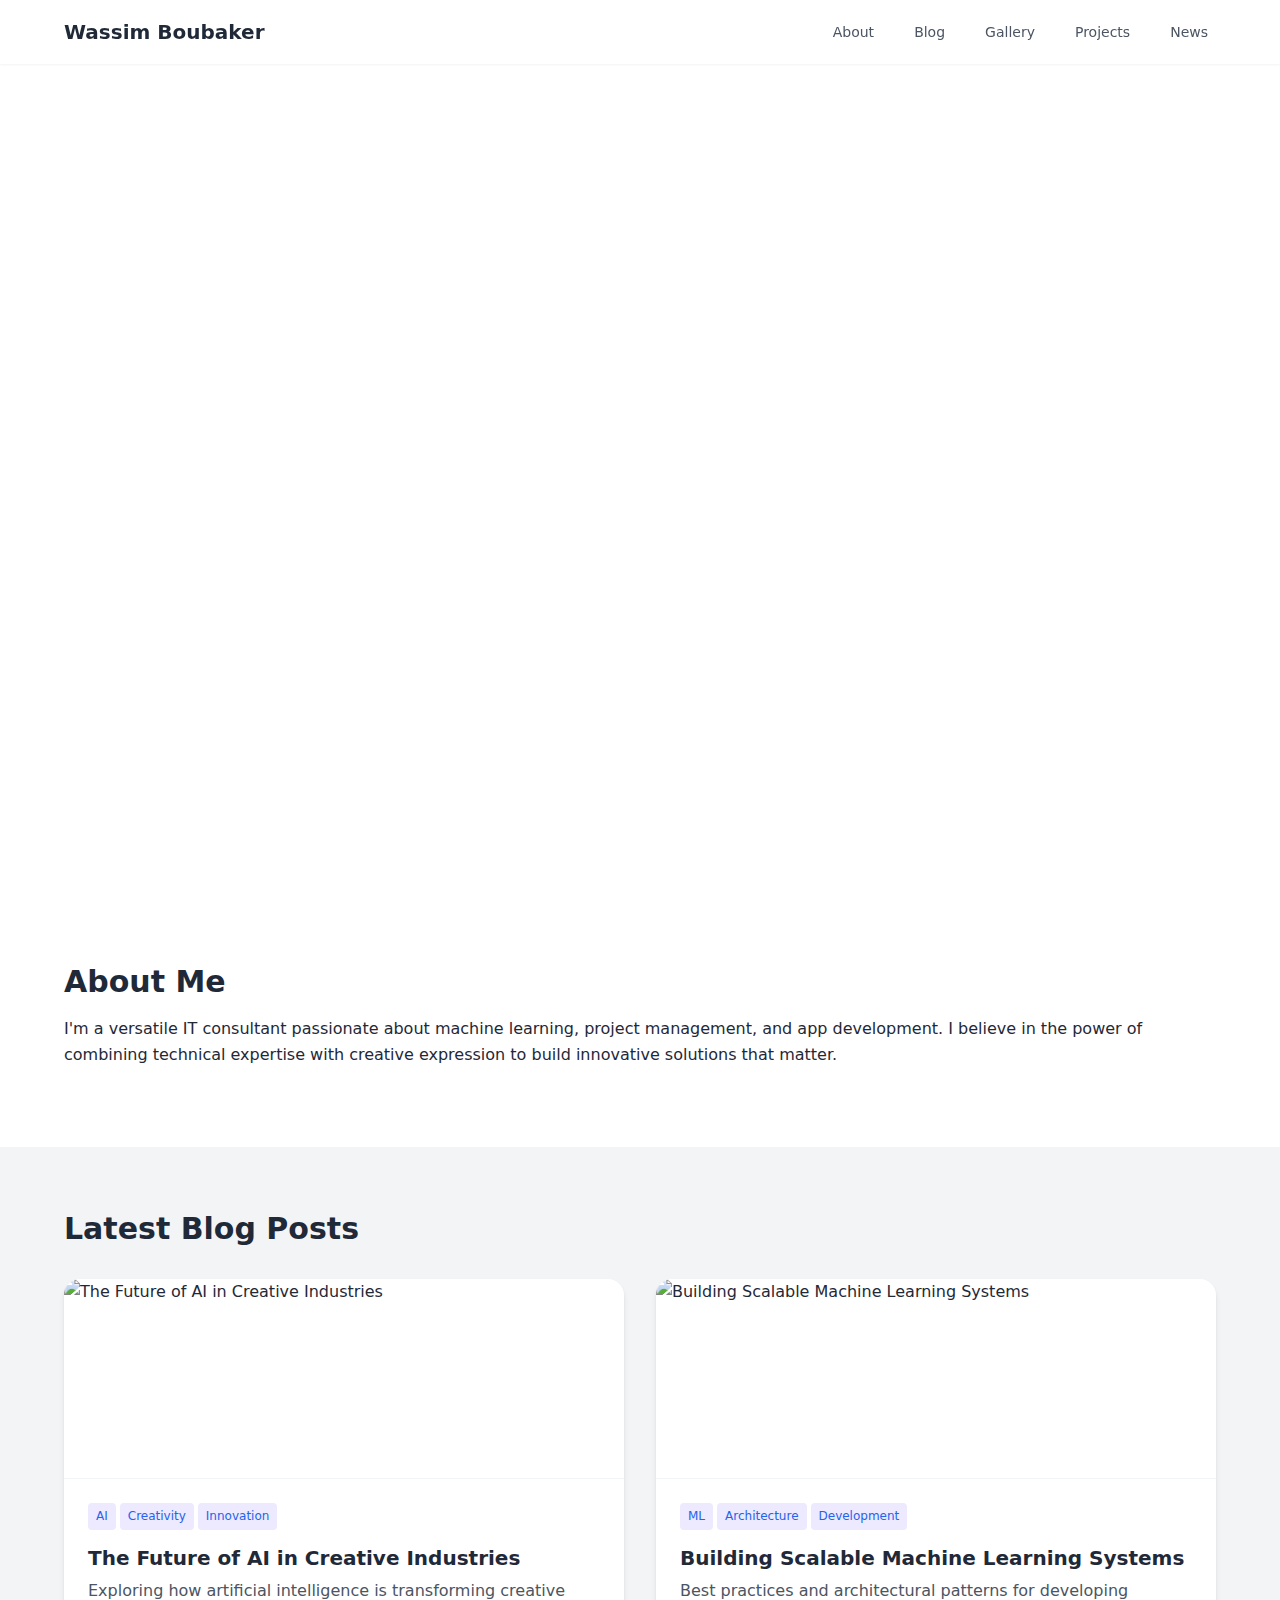
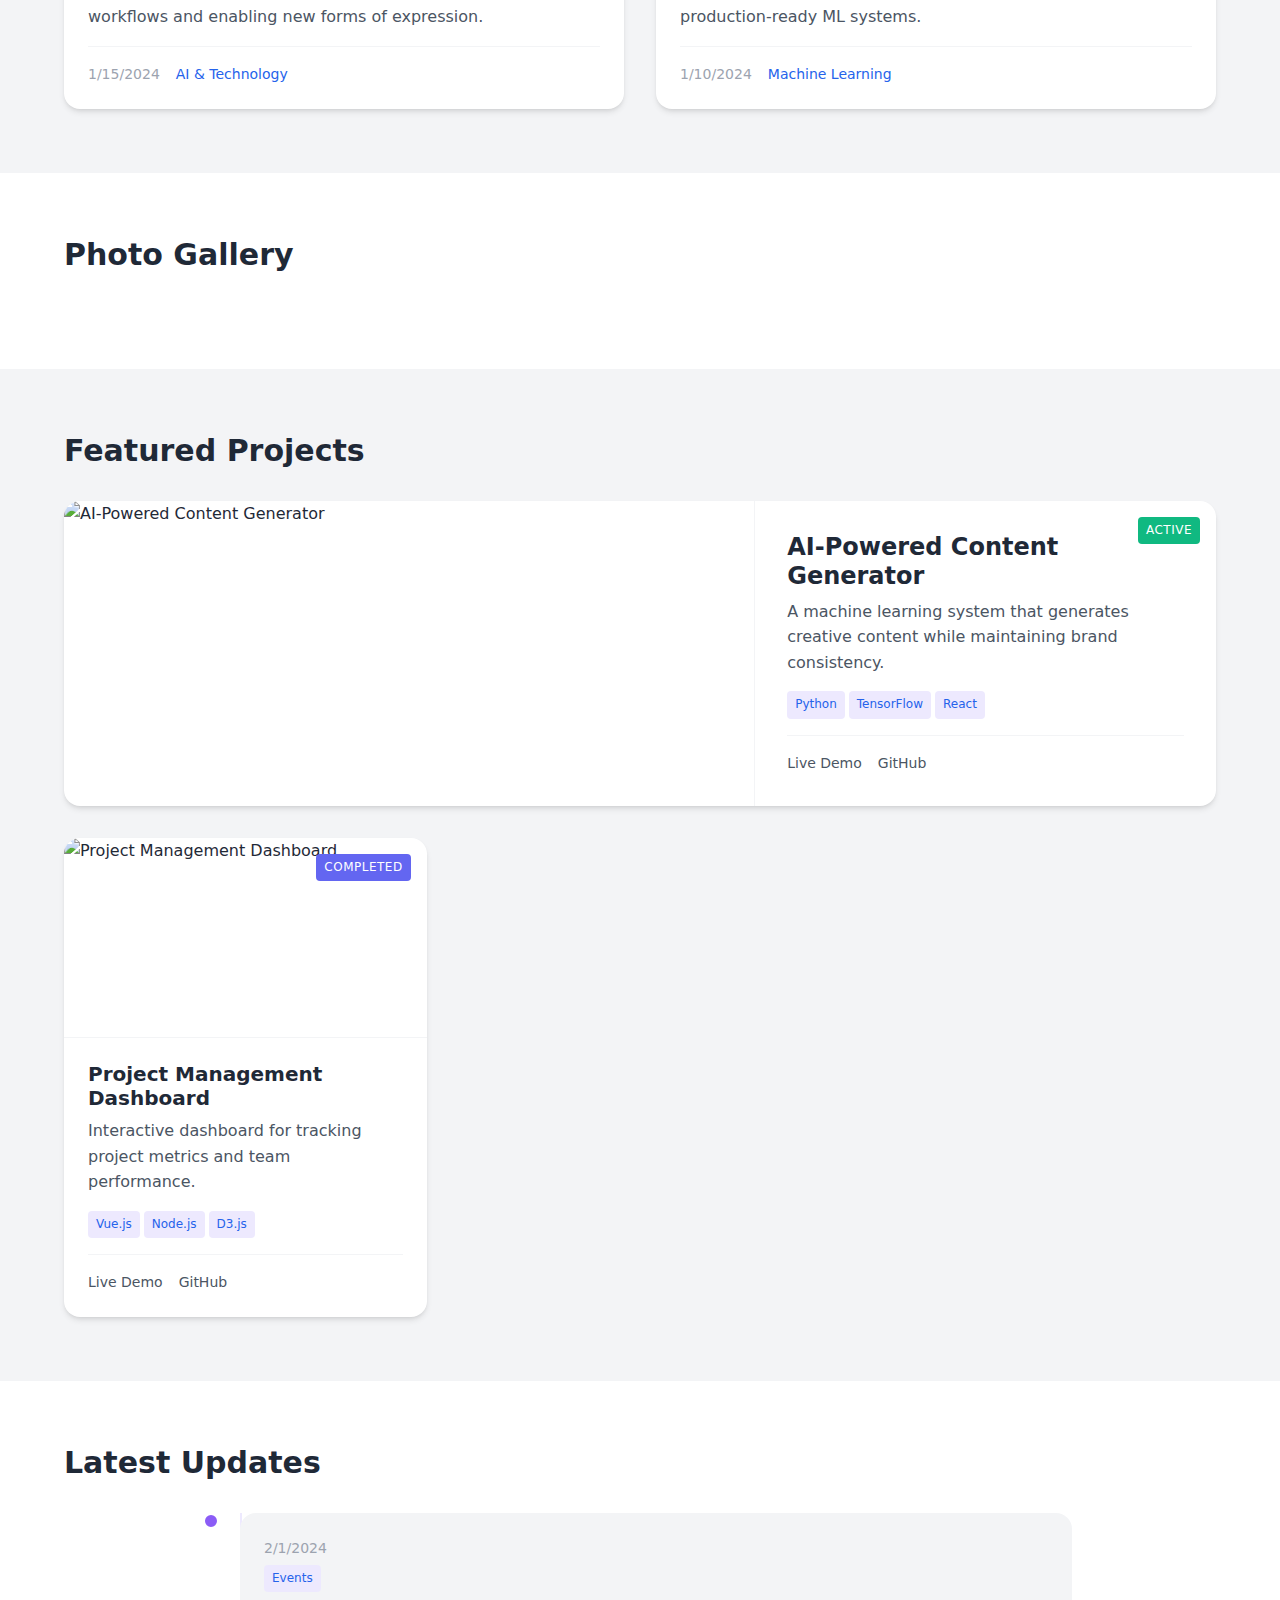
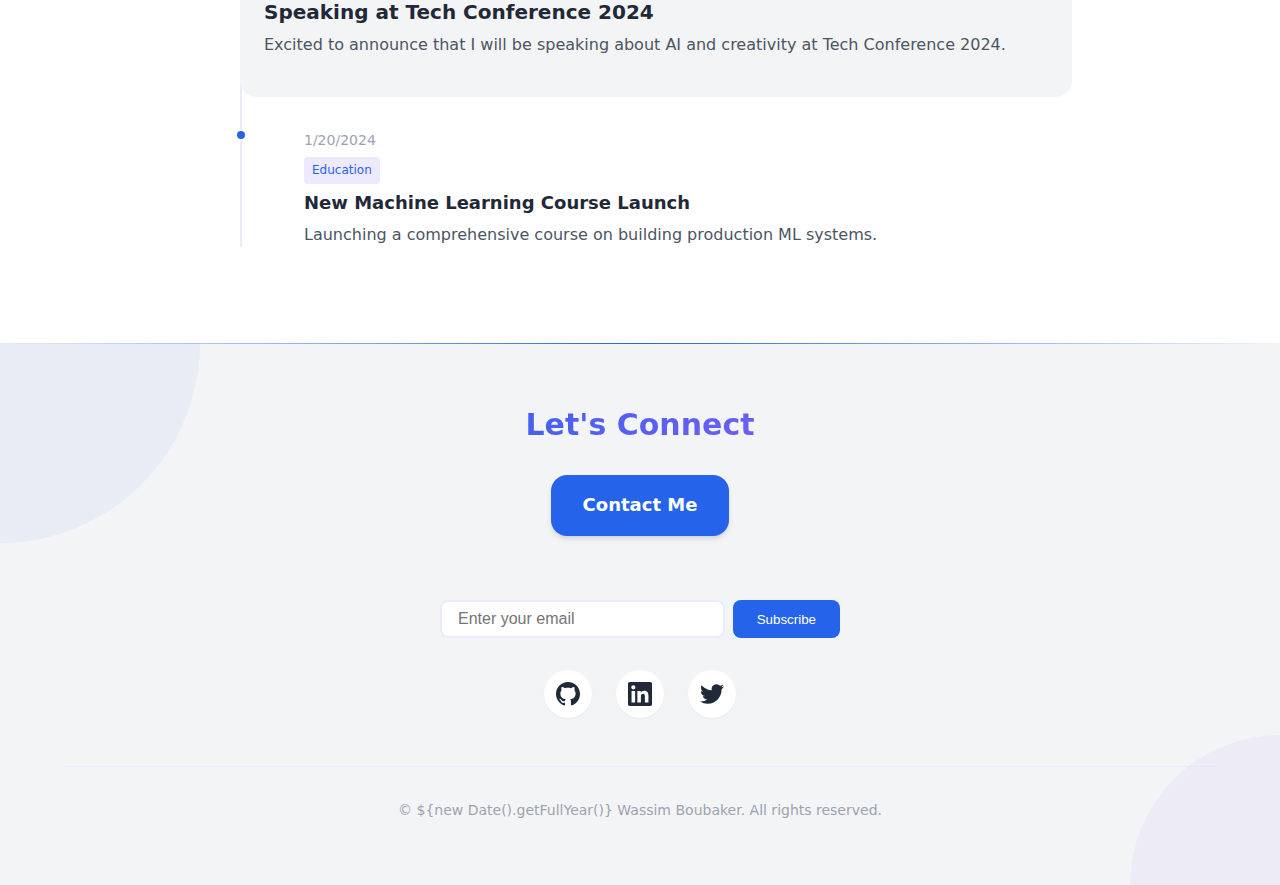
==== index.html @ 07d8b03e "initial commit" ====
<!DOCTYPE html>
<html lang="en">
<head>
    <meta charset="UTF-8">
    <meta name="viewport" content="width=device-width, initial-scale=1.0">
    <title>Wassim Boubaker | Technology & Innovation</title>
    <link rel="stylesheet" href="css/variables.css">
    <link rel="stylesheet" href="css/components/header.css">
    <link rel="stylesheet" href="css/components/hero.css">
    <link rel="stylesheet" href="css/components/blog.css">
    <link rel="stylesheet" href="css/components/gallery.css">
    <link rel="stylesheet" href="css/components/projects.css">
    <link rel="stylesheet" href="css/components/news.css">
    <link rel="stylesheet" href="css/components/contact.css">
    <link rel="stylesheet" href="css/style.css">
</head>
<body>
    <header class="header">
        <nav class="nav-container">
            <div class="logo">Wassim Boubaker</div>
            <ul class="nav-links">
                <li><a href="#about">About</a></li>
                <li><a href="#blog">Blog</a></li>
                <li><a href="#gallery">Gallery</a></li>
                <li><a href="#projects">Projects</a></li>
                <li><a href="#news">News</a></li>
            </ul>
        </nav>
    </header>

    <main>
        <section id="hero" class="hero">
            <div class="hero-content">
                <h1>Exploring the Intersection of Technology & Creativity</h1>
                <p class="tagline">IT Consultant • ML Enthusiast • Digital Storyteller</p>
            </div>
        </section>

        <section id="about" class="about">
            <div class="container">
                <h2>About Me</h2>
                <p>I'm a versatile IT consultant passionate about machine learning, project management, and app development. I believe in the power of combining technical expertise with creative expression to build innovative solutions that matter.</p>
            </div>
        </section>

        <section id="blog" class="blog">
            <div class="container">
                <h2>Latest Blog Posts</h2>
                <div class="blog-grid">
                    <!-- Blog entries will be dynamically populated -->
                </div>
            </div>
        </section>

    <section id="gallery" class="gallery">
        <div class="container">
            <h2>Photo Gallery</h2>
            <div class="gallery-grid">
                <!-- Gallery items will be dynamically populated -->
            </div>
        </div>
        <!-- Lightbox -->
        <div class="lightbox">
            <div class="lightbox-content">
                <img src="" alt="" class="lightbox-image">
                <button class="lightbox-close" aria-label="Close lightbox">&times;</button>
                <button class="lightbox-nav lightbox-prev" aria-label="Previous image">&lt;</button>
                <button class="lightbox-nav lightbox-next" aria-label="Next image">&gt;</button>
            </div>
        </div>
    </section>

        <section id="projects" class="projects">
            <div class="container">
                <h2>Featured Projects</h2>
                <div class="projects-grid">
                    <!-- Project cards will be dynamically populated -->
                </div>
            </div>
        </section>

        <section id="news" class="news">
            <div class="container">
                <h2>Latest Updates</h2>
                <div class="news-grid">
                    <!-- News items will be dynamically populated -->
                </div>
            </div>
        </section>
    </main>

    <footer class="footer">
        <div class="footer-shapes">
            <div class="footer-shape"></div>
            <div class="footer-shape"></div>
        </div>
        <div class="container">
            <div class="contact-section">
                <h2>Let's Connect</h2>
                <a href="mailto:contact@wassimboubaker.com" class="contact-button">Contact Me</a>
                <form class="newsletter-form">
                    <input type="email" class="newsletter-input" placeholder="Enter your email" required>
                    <button type="submit" class="newsletter-button">Subscribe</button>
                </form>
                <div class="social-links">
                    <a href="https://github.com/wassimboubaker" class="social-link" target="_blank" aria-label="GitHub">
                        <svg width="24" height="24" viewBox="0 0 24 24" fill="currentColor">
                            <path d="M12 0C5.37 0 0 5.37 0 12c0 5.3 3.438 9.8 8.205 11.385.6.113.82-.258.82-.577 0-.285-.01-1.04-.015-2.04-3.338.724-4.042-1.61-4.042-1.61-.546-1.387-1.333-1.756-1.333-1.756-1.09-.745.083-.73.083-.73 1.205.085 1.838 1.236 1.838 1.236 1.07 1.835 2.809 1.305 3.495.998.108-.776.417-1.305.76-1.605-2.665-.3-5.466-1.332-5.466-5.93 0-1.31.465-2.38 1.235-3.22-.135-.303-.54-1.523.105-3.176 0 0 1.005-.322 3.3 1.23.96-.267 1.98-.399 3-.405 1.02.006 2.04.138 3 .405 2.28-1.552 3.285-1.23 3.285-1.23.645 1.653.24 2.873.12 3.176.765.84 1.23 1.91 1.23 3.22 0 4.61-2.805 5.625-5.475 5.92.42.36.81 1.096.81 2.22 0 1.605-.015 2.896-.015 3.286 0 .315.21.69.825.57C20.565 21.795 24 17.295 24 12c0-6.63-5.37-12-12-12"/>
                        </svg>
                    </a>
                    <a href="https://linkedin.com/in/wassimboubaker" class="social-link" target="_blank" aria-label="LinkedIn">
                        <svg width="24" height="24" viewBox="0 0 24 24" fill="currentColor">
                            <path d="M20.447 20.452h-3.554v-5.569c0-1.328-.027-3.037-1.852-3.037-1.853 0-2.136 1.445-2.136 2.939v5.667H9.351V9h3.414v1.561h.046c.477-.9 1.637-1.85 3.37-1.85 3.601 0 4.267 2.37 4.267 5.455v6.286zM5.337 7.433c-1.144 0-2.063-.926-2.063-2.065 0-1.138.92-2.063 2.063-2.063 1.14 0 2.064.925 2.064 2.063 0 1.139-.925 2.065-2.064 2.065zm1.782 13.019H3.555V9h3.564v11.452zM22.225 0H1.771C.792 0 0 .774 0 1.729v20.542C0 23.227.792 24 1.771 24h20.451C23.2 24 24 23.227 24 22.271V1.729C24 .774 23.2 0 22.222 0h.003z"/>
                        </svg>
                    </a>
                    <a href="https://twitter.com/wassimboubaker" class="social-link" target="_blank" aria-label="Twitter">
                        <svg width="24" height="24" viewBox="0 0 24 24" fill="currentColor">
                            <path d="M23.953 4.57a10 10 0 01-2.825.775 4.958 4.958 0 002.163-2.723c-.951.555-2.005.959-3.127 1.184a4.92 4.92 0 00-8.384 4.482C7.69 8.095 4.067 6.13 1.64 3.162a4.822 4.822 0 00-.666 2.475c0 1.71.87 3.213 2.188 4.096a4.904 4.904 0 01-2.228-.616v.06a4.923 4.923 0 003.946 4.827 4.996 4.996 0 01-2.212.085 4.936 4.936 0 004.604 3.417 9.867 9.867 0 01-6.102 2.105c-.39 0-.779-.023-1.17-.067a13.995 13.995 0 007.557 2.209c9.053 0 13.998-7.496 13.998-13.985 0-.21 0-.42-.015-.63A9.935 9.935 0 0024 4.59z"/>
                        </svg>
                    </a>
                </div>
            </div>
            <div class="copyright">
                © ${new Date().getFullYear()} Wassim Boubaker. All rights reserved.
            </div>
        </div>
    </footer>

    <script src="js/animations.js"></script>
    <script src="js/main.js"></script>
</body>
</html>
---- css/variables.css ----
:root {
    /* Colors */
    --primary-color: #2563eb;
    --primary-dark: #1d4ed8;
    --secondary-color: #4f46e5;
    --accent-color: #8b5cf6;
    --text-primary: #1f2937;
    --text-secondary: #4b5563;
    --text-light: #9ca3af;
    --background-primary: #ffffff;
    --background-secondary: #f3f4f6;
    --background-accent: #ede9fe;
    
    /* Typography */
    --font-primary: system-ui, -apple-system, BlinkMacSystemFont, 'Segoe UI', Roboto, Oxygen, Ubuntu, Cantarell, sans-serif;
    --font-heading: var(--font-primary);
    --font-size-xs: 0.75rem;
    --font-size-sm: 0.875rem;
    --font-size-base: 1rem;
    --font-size-lg: 1.125rem;
    --font-size-xl: 1.25rem;
    --font-size-2xl: 1.5rem;
    --font-size-3xl: 1.875rem;
    --font-size-4xl: 2.25rem;
    
    /* Spacing */
    --spacing-xs: 0.25rem;
    --spacing-sm: 0.5rem;
    --spacing-md: 1rem;
    --spacing-lg: 1.5rem;
    --spacing-xl: 2rem;
    --spacing-2xl: 3rem;
    --spacing-3xl: 4rem;
    
    /* Layout */
    --container-width: 1200px;
    --header-height: 4rem;
    --border-radius-sm: 0.25rem;
    --border-radius-md: 0.5rem;
    --border-radius-lg: 1rem;
    
    /* Transitions */
    --transition-fast: 150ms ease;
    --transition-normal: 250ms ease;
    --transition-slow: 350ms ease;
    
    /* Shadows */
    --shadow-sm: 0 1px 2px 0 rgb(0 0 0 / 0.05);
    --shadow-md: 0 4px 6px -1px rgb(0 0 0 / 0.1), 0 2px 4px -2px rgb(0 0 0 / 0.1);
    --shadow-lg: 0 10px 15px -3px rgb(0 0 0 / 0.1), 0 4px 6px -4px rgb(0 0 0 / 0.1);
    
    /* Z-index layers */
    --z-header: 100;
    --z-modal: 200;
    --z-tooltip: 300;
}

/* Dark mode variables */
@media (prefers-color-scheme: dark) {
    :root {
        --primary-color: #3b82f6;
        --primary-dark: #2563eb;
        --secondary-color: #6366f1;
        --accent-color: #a78bfa;
        --text-primary: #f9fafb;
        --text-secondary: #e5e7eb;
        --text-light: #9ca3af;
        --background-primary: #111827;
        --background-secondary: #1f2937;
        --background-accent: #312e81;
    }
}
---- css/components/header.css ----
.header {
    position: fixed;
    top: 0;
    left: 0;
    right: 0;
    height: var(--header-height);
    background-color: var(--background-primary);
    box-shadow: var(--shadow-sm);
    z-index: var(--z-header);
    transition: background-color var(--transition-normal);
}

.nav-container {
    height: 100%;
    display: flex;
    align-items: center;
    justify-content: space-between;
    max-width: var(--container-width);
    margin: 0 auto;
    padding: 0 var(--spacing-lg);
}

.logo {
    font-size: var(--font-size-xl);
    font-weight: 700;
    color: var(--text-primary);
    text-decoration: none;
    transition: color var(--transition-fast);
}

.logo:hover {
    color: var(--primary-color);
}

.nav-links {
    display: flex;
    gap: var(--spacing-lg);
    list-style: none;
}

.nav-links a {
    color: var(--text-secondary);
    font-size: var(--font-size-sm);
    font-weight: 500;
    text-decoration: none;
    padding: var(--spacing-xs) var(--spacing-sm);
    border-radius: var(--border-radius-sm);
    transition: all var(--transition-fast);
}

.nav-links a:hover {
    color: var(--primary-color);
    background-color: var(--background-secondary);
}

/* Mobile menu button */
.menu-button {
    display: none;
    background: none;
    border: none;
    cursor: pointer;
    padding: var(--spacing-xs);
}

/* Responsive styles */
@media (max-width: 768px) {
    .menu-button {
        display: block;
    }

    .nav-links {
        position: fixed;
        top: var(--header-height);
        left: 0;
        right: 0;
        background-color: var(--background-primary);
        padding: var(--spacing-lg);
        flex-direction: column;
        align-items: center;
        gap: var(--spacing-md);
        box-shadow: var(--shadow-md);
        transform: translateY(-100%);
        opacity: 0;
        transition: all var(--transition-normal);
    }

    .nav-links.active {
        transform: translateY(0);
        opacity: 1;
    }

    .nav-links a {
        width: 100%;
        text-align: center;
        padding: var(--spacing-sm);
    }
}

/* Scroll behavior */
.header.scrolled {
    background-color: var(--background-primary);
    box-shadow: var(--shadow-md);
}

/* Dark mode adjustments */
@media (prefers-color-scheme: dark) {
    .header.scrolled {
        background-color: rgba(17, 24, 39, 0.8);
        backdrop-filter: blur(8px);
    }
}
---- css/components/hero.css ----
.hero {
    position: relative;
    min-height: 100vh;
    display: flex;
    align-items: center;
    justify-content: center;
    padding: var(--spacing-3xl) var(--spacing-lg);
    background: linear-gradient(
        135deg,
        var(--background-primary) 0%,
        var(--background-accent) 100%
    );
    overflow: hidden;
}

.hero::before {
    content: '';
    position: absolute;
    top: 0;
    left: 0;
    right: 0;
    bottom: 0;
    background: radial-gradient(
        circle at 50% 50%,
        var(--accent-color) 0%,
        transparent 70%
    );
    opacity: 0.1;
    animation: pulse 8s ease-in-out infinite;
}

.hero-content {
    position: relative;
    max-width: 800px;
    text-align: center;
    padding: var(--spacing-2xl);
    animation: fadeInUp 1s ease-out;
}

.hero h1 {
    font-size: clamp(var(--font-size-3xl), 5vw, var(--font-size-4xl));
    font-weight: 800;
    line-height: 1.2;
    margin-bottom: var(--spacing-lg);
    background: linear-gradient(
        135deg,
        var(--primary-color),
        var(--accent-color)
    );
    -webkit-background-clip: text;
    background-clip: text;
    color: transparent;
    text-shadow: var(--shadow-sm);
}

.hero .tagline {
    font-size: var(--font-size-lg);
    color: var(--text-secondary);
    margin-bottom: var(--spacing-xl);
    opacity: 0;
    animation: fadeIn 1s ease-out 0.5s forwards;
}

/* Decorative elements */
.hero-shapes {
    position: absolute;
    width: 100%;
    height: 100%;
    overflow: hidden;
    pointer-events: none;
}

.hero-shape {
    position: absolute;
    background: var(--accent-color);
    opacity: 0.1;
    border-radius: 50%;
}

.hero-shape:nth-child(1) {
    width: 300px;
    height: 300px;
    top: -150px;
    left: -150px;
    animation: float 20s ease-in-out infinite;
}

.hero-shape:nth-child(2) {
    width: 200px;
    height: 200px;
    bottom: -100px;
    right: -100px;
    animation: float 15s ease-in-out infinite reverse;
}

/* Animations */
@keyframes fadeInUp {
    from {
        opacity: 0;
        transform: translateY(20px);
    }
    to {
        opacity: 1;
        transform: translateY(0);
    }
}

@keyframes fadeIn {
    from { opacity: 0; }
    to { opacity: 1; }
}

@keyframes float {
    0%, 100% {
        transform: translate(0, 0);
    }
    50% {
        transform: translate(30px, -30px);
    }
}

@keyframes pulse {
    0%, 100% {
        transform: scale(1);
        opacity: 0.1;
    }
    50% {
        transform: scale(1.1);
        opacity: 0.2;
    }
}

/* Responsive adjustments */
@media (max-width: 768px) {
    .hero {
        padding: var(--spacing-2xl) var(--spacing-md);
    }

    .hero-content {
        padding: var(--spacing-xl);
    }

    .hero h1 {
        font-size: var(--font-size-3xl);
    }

    .hero .tagline {
        font-size: var(--font-size-base);
    }
}

/* Dark mode adjustments */
@media (prefers-color-scheme: dark) {
    .hero::before {
        opacity: 0.15;
    }

    .hero-shape {
        opacity: 0.15;
    }
}
---- css/components/blog.css ----
.blog {
    background-color: var(--background-secondary);
    position: relative;
}

.blog-grid {
    display: grid;
    grid-template-columns: repeat(auto-fit, minmax(300px, 1fr));
    gap: var(--spacing-xl);
    margin-top: var(--spacing-xl);
}

.blog-card {
    background-color: var(--background-primary);
    border-radius: var(--border-radius-lg);
    overflow: hidden;
    box-shadow: var(--shadow-md);
    transition: all var(--transition-normal);
    display: flex;
    flex-direction: column;
}

.blog-card:hover {
    transform: translateY(-4px);
    box-shadow: var(--shadow-lg);
}

.blog-card-image {
    width: 100%;
    height: 200px;
    object-fit: cover;
    border-bottom: 1px solid var(--background-secondary);
}

.blog-card-content {
    padding: var(--spacing-lg);
    flex: 1;
    display: flex;
    flex-direction: column;
}

.blog-card-title {
    font-size: var(--font-size-xl);
    font-weight: 700;
    margin-bottom: var(--spacing-sm);
    color: var(--text-primary);
    transition: color var(--transition-fast);
}

.blog-card:hover .blog-card-title {
    color: var(--primary-color);
}

.blog-card-excerpt {
    color: var(--text-secondary);
    font-size: var(--font-size-base);
    margin-bottom: var(--spacing-md);
    line-height: 1.6;
    flex: 1;
}

.blog-card-meta {
    display: flex;
    align-items: center;
    gap: var(--spacing-md);
    color: var(--text-light);
    font-size: var(--font-size-sm);
    margin-top: auto;
    padding-top: var(--spacing-md);
    border-top: 1px solid var(--background-secondary);
}

.blog-card-date,
.blog-card-category {
    display: flex;
    align-items: center;
    gap: var(--spacing-xs);
}

.blog-card-category {
    color: var(--primary-color);
    font-weight: 500;
}

/* Blog tags */
.blog-tags {
    display: flex;
    flex-wrap: wrap;
    gap: var(--spacing-xs);
    margin-bottom: var(--spacing-md);
}

.blog-tag {
    background-color: var(--background-accent);
    color: var(--primary-color);
    padding: var(--spacing-xs) var(--spacing-sm);
    border-radius: var(--border-radius-sm);
    font-size: var(--font-size-xs);
    font-weight: 500;
    transition: all var(--transition-fast);
}

.blog-tag:hover {
    background-color: var(--primary-color);
    color: white;
}

/* Loading state */
.blog-card.loading {
    position: relative;
    overflow: hidden;
}

.blog-card.loading::after {
    content: '';
    position: absolute;
    top: 0;
    left: 0;
    width: 100%;
    height: 100%;
    background: linear-gradient(
        90deg,
        transparent,
        var(--background-secondary),
        transparent
    );
    animation: shimmer 1.5s infinite;
}

@keyframes shimmer {
    0% {
        transform: translateX(-100%);
    }
    100% {
        transform: translateX(100%);
    }
}

/* Responsive adjustments */
@media (max-width: 768px) {
    .blog-grid {
        grid-template-columns: 1fr;
        gap: var(--spacing-lg);
    }

    .blog-card-image {
        height: 180px;
    }
}

/* Dark mode adjustments */
@media (prefers-color-scheme: dark) {
    .blog-card {
        background-color: var(--background-secondary);
    }

    .blog-card-content {
        border-top: 1px solid rgba(255, 255, 255, 0.1);
    }

    .blog-tag {
        background-color: rgba(79, 70, 229, 0.1);
    }
}
---- css/components/gallery.css ----
.gallery {
    background-color: var(--background-primary);
}

.gallery-grid {
    display: grid;
    grid-template-columns: repeat(auto-fill, minmax(250px, 1fr));
    gap: var(--spacing-md);
    margin-top: var(--spacing-xl);
}

.gallery-item {
    position: relative;
    border-radius: var(--border-radius-lg);
    overflow: hidden;
    cursor: pointer;
    aspect-ratio: 1;
}

/* Make some items span 2 rows for masonry effect */
.gallery-item:nth-child(4n+1) {
    grid-row: span 2;
    aspect-ratio: 0.8;
}

.gallery-item:nth-child(3n) {
    aspect-ratio: 1.2;
}

.gallery-image {
    width: 100%;
    height: 100%;
    object-fit: cover;
    transition: transform var(--transition-normal);
}

.gallery-overlay {
    position: absolute;
    top: 0;
    left: 0;
    width: 100%;
    height: 100%;
    background: linear-gradient(
        to top,
        rgba(0, 0, 0, 0.7) 0%,
        rgba(0, 0, 0, 0) 100%
    );
    opacity: 0;
    transition: opacity var(--transition-normal);
    display: flex;
    flex-direction: column;
    justify-content: flex-end;
    padding: var(--spacing-lg);
    color: white;
}

.gallery-item:hover .gallery-image {
    transform: scale(1.05);
}

.gallery-item:hover .gallery-overlay {
    opacity: 1;
}

.gallery-title {
    font-size: var(--font-size-lg);
    font-weight: 600;
    margin-bottom: var(--spacing-xs);
    transform: translateY(20px);
    transition: transform var(--transition-normal);
}

.gallery-description {
    font-size: var(--font-size-sm);
    opacity: 0.8;
    transform: translateY(20px);
    transition: transform var(--transition-normal);
}

.gallery-item:hover .gallery-title,
.gallery-item:hover .gallery-description {
    transform: translateY(0);
}

/* Lightbox styles */
.lightbox {
    position: fixed;
    top: 0;
    left: 0;
    width: 100%;
    height: 100%;
    background-color: rgba(0, 0, 0, 0.9);
    display: flex;
    align-items: center;
    justify-content: center;
    z-index: var(--z-modal);
    opacity: 0;
    pointer-events: none;
    transition: opacity var(--transition-normal);
}

.lightbox.active {
    opacity: 1;
    pointer-events: auto;
}

.lightbox-content {
    position: relative;
    max-width: 90%;
    max-height: 90vh;
}

.lightbox-image {
    max-width: 100%;
    max-height: 90vh;
    object-fit: contain;
    border-radius: var(--border-radius-lg);
}

.lightbox-close {
    position: absolute;
    top: var(--spacing-lg);
    right: var(--spacing-lg);
    width: 40px;
    height: 40px;
    border-radius: 50%;
    background-color: rgba(255, 255, 255, 0.1);
    border: none;
    color: white;
    cursor: pointer;
    display: flex;
    align-items: center;
    justify-content: center;
    transition: background-color var(--transition-fast);
}

.lightbox-close:hover {
    background-color: rgba(255, 255, 255, 0.2);
}

.lightbox-nav {
    position: absolute;
    top: 50%;
    transform: translateY(-50%);
    width: 40px;
    height: 40px;
    border-radius: 50%;
    background-color: rgba(255, 255, 255, 0.1);
    border: none;
    color: white;
    cursor: pointer;
    display: flex;
    align-items: center;
    justify-content: center;
    transition: background-color var(--transition-fast);
}

.lightbox-prev {
    left: var(--spacing-lg);
}

.lightbox-next {
    right: var(--spacing-lg);
}

.lightbox-nav:hover {
    background-color: rgba(255, 255, 255, 0.2);
}

/* Loading animation */
.gallery-loading {
    display: grid;
    grid-template-columns: repeat(auto-fill, minmax(250px, 1fr));
    gap: var(--spacing-md);
    margin-top: var(--spacing-xl);
}

.gallery-loading-item {
    background-color: var(--background-secondary);
    border-radius: var(--border-radius-lg);
    aspect-ratio: 1;
    position: relative;
    overflow: hidden;
}

.gallery-loading-item::after {
    content: '';
    position: absolute;
    top: 0;
    left: 0;
    width: 100%;
    height: 100%;
    background: linear-gradient(
        90deg,
        transparent,
        rgba(255, 255, 255, 0.1),
        transparent
    );
    animation: shimmer 1.5s infinite;
}

/* Responsive adjustments */
@media (max-width: 768px) {
    .gallery-grid {
        grid-template-columns: repeat(auto-fill, minmax(200px, 1fr));
    }

    .gallery-item:nth-child(4n+1) {
        grid-row: span 1;
        aspect-ratio: 1;
    }

    .lightbox-nav {
        display: none;
    }
}
---- css/components/projects.css ----
.projects {
    background-color: var(--background-secondary);
}

.projects-grid {
    display: grid;
    grid-template-columns: repeat(auto-fit, minmax(300px, 1fr));
    gap: var(--spacing-xl);
    margin-top: var(--spacing-xl);
}

.project-card {
    background-color: var(--background-primary);
    border-radius: var(--border-radius-lg);
    overflow: hidden;
    box-shadow: var(--shadow-md);
    transition: all var(--transition-normal);
    display: flex;
    flex-direction: column;
    position: relative;
}

.project-card:hover {
    transform: translateY(-4px);
    box-shadow: var(--shadow-lg);
}

.project-image {
    width: 100%;
    height: 200px;
    object-fit: cover;
    border-bottom: 1px solid var(--background-secondary);
}

.project-content {
    padding: var(--spacing-lg);
    flex: 1;
    display: flex;
    flex-direction: column;
}

.project-title {
    font-size: var(--font-size-xl);
    font-weight: 700;
    margin-bottom: var(--spacing-sm);
    color: var(--text-primary);
    transition: color var(--transition-fast);
}

.project-card:hover .project-title {
    color: var(--primary-color);
}

.project-description {
    color: var(--text-secondary);
    font-size: var(--font-size-base);
    margin-bottom: var(--spacing-md);
    line-height: 1.6;
    flex: 1;
}

/* Technologies tags */
.project-tech {
    display: flex;
    flex-wrap: wrap;
    gap: var(--spacing-xs);
    margin-bottom: var(--spacing-md);
}

.tech-tag {
    background-color: var(--background-accent);
    color: var(--primary-color);
    padding: var(--spacing-xs) var(--spacing-sm);
    border-radius: var(--border-radius-sm);
    font-size: var(--font-size-xs);
    font-weight: 500;
    transition: all var(--transition-fast);
}

.tech-tag:hover {
    background-color: var(--primary-color);
    color: white;
}

/* Project links */
.project-links {
    display: flex;
    gap: var(--spacing-md);
    margin-top: auto;
    padding-top: var(--spacing-md);
    border-top: 1px solid var(--background-secondary);
}

.project-link {
    display: inline-flex;
    align-items: center;
    gap: var(--spacing-xs);
    color: var(--text-secondary);
    font-size: var(--font-size-sm);
    transition: color var(--transition-fast);
}

.project-link:hover {
    color: var(--primary-color);
}

/* Featured project styles */
.project-card.featured {
    grid-column: 1 / -1;
    display: grid;
    grid-template-columns: 1.5fr 1fr;
    gap: 0;
}

.project-card.featured .project-image {
    height: 100%;
    border-bottom: none;
    border-right: 1px solid var(--background-secondary);
}

.project-card.featured .project-content {
    padding: var(--spacing-xl);
}

.project-card.featured .project-title {
    font-size: var(--font-size-2xl);
}

/* Project status badge */
.project-status {
    position: absolute;
    top: var(--spacing-md);
    right: var(--spacing-md);
    padding: var(--spacing-xs) var(--spacing-sm);
    border-radius: var(--border-radius-sm);
    font-size: var(--font-size-xs);
    font-weight: 500;
    text-transform: uppercase;
    letter-spacing: 0.5px;
}

.status-active {
    background-color: #10B981;
    color: white;
}

.status-completed {
    background-color: #6366F1;
    color: white;
}

/* Loading state */
.project-card.loading {
    position: relative;
    overflow: hidden;
}

.project-card.loading::after {
    content: '';
    position: absolute;
    top: 0;
    left: 0;
    width: 100%;
    height: 100%;
    background: linear-gradient(
        90deg,
        transparent,
        var(--background-secondary),
        transparent
    );
    animation: shimmer 1.5s infinite;
}

/* Responsive adjustments */
@media (max-width: 1024px) {
    .project-card.featured {
        grid-template-columns: 1fr;
    }

    .project-card.featured .project-image {
        height: 300px;
        border-right: none;
        border-bottom: 1px solid var(--background-secondary);
    }
}

@media (max-width: 768px) {
    .projects-grid {
        grid-template-columns: 1fr;
        gap: var(--spacing-lg);
    }

    .project-card.featured .project-image {
        height: 200px;
    }

    .project-card.featured .project-content {
        padding: var(--spacing-lg);
    }
}

/* Dark mode adjustments */
@media (prefers-color-scheme: dark) {
    .project-card {
        background-color: var(--background-secondary);
    }

    .tech-tag {
        background-color: rgba(79, 70, 229, 0.1);
    }

    .project-links {
        border-top-color: rgba(255, 255, 255, 0.1);
    }
}
---- css/components/news.css ----
.news {
    background-color: var(--background-primary);
    position: relative;
}

.news-grid {
    position: relative;
    max-width: 800px;
    margin: var(--spacing-xl) auto 0;
    padding-left: var(--spacing-xl);
}

/* Timeline line */
.news-grid::before {
    content: '';
    position: absolute;
    left: 0;
    top: 0;
    bottom: 0;
    width: 2px;
    background-color: var(--background-accent);
}

.news-item {
    position: relative;
    margin-bottom: var(--spacing-xl);
    padding-left: var(--spacing-xl);
    transition: transform var(--transition-normal);
}

/* Timeline dot */
.news-item::before {
    content: '';
    position: absolute;
    left: calc(-1 * var(--spacing-xl) - 5px);
    top: 0;
    width: 12px;
    height: 12px;
    border-radius: 50%;
    background-color: var(--primary-color);
    border: 2px solid var(--background-primary);
    transition: all var(--transition-normal);
}

.news-item:hover {
    transform: translateX(var(--spacing-sm));
}

.news-item:hover::before {
    background-color: var(--accent-color);
    transform: scale(1.2);
}

.news-date {
    font-size: var(--font-size-sm);
    color: var(--text-light);
    margin-bottom: var(--spacing-xs);
    display: flex;
    align-items: center;
    gap: var(--spacing-xs);
}

.news-category {
    display: inline-block;
    padding: var(--spacing-xs) var(--spacing-sm);
    background-color: var(--background-accent);
    color: var(--primary-color);
    border-radius: var(--border-radius-sm);
    font-size: var(--font-size-xs);
    font-weight: 500;
    margin-bottom: var(--spacing-sm);
    transition: all var(--transition-fast);
}

.news-category:hover {
    background-color: var(--primary-color);
    color: white;
}

.news-title {
    font-size: var(--font-size-lg);
    font-weight: 600;
    color: var(--text-primary);
    margin-bottom: var(--spacing-sm);
    transition: color var(--transition-fast);
}

.news-item:hover .news-title {
    color: var(--primary-color);
}

.news-content {
    color: var(--text-secondary);
    font-size: var(--font-size-base);
    line-height: 1.6;
}

/* News card variant */
.news-card {
    background-color: var(--background-secondary);
    border-radius: var(--border-radius-lg);
    padding: var(--spacing-lg);
    margin-bottom: var(--spacing-md);
    box-shadow: var(--shadow-md);
    transition: all var(--transition-normal);
}

.news-card:hover {
    transform: translateY(-4px);
    box-shadow: var(--shadow-lg);
}

/* Featured news */
.news-item.featured {
    margin-left: calc(-1 * var(--spacing-xl));
    margin-right: calc(-1 * var(--spacing-xl));
    padding: var(--spacing-lg);
    background-color: var(--background-secondary);
    border-radius: var(--border-radius-lg);
}

.news-item.featured::before {
    width: 16px;
    height: 16px;
    background-color: var(--accent-color);
}

.news-item.featured .news-title {
    font-size: var(--font-size-xl);
}

/* Loading state */
.news-item.loading {
    pointer-events: none;
}

.news-item.loading::after {
    content: '';
    position: absolute;
    top: 0;
    left: 0;
    width: 100%;
    height: 100%;
    background: linear-gradient(
        90deg,
        transparent,
        var(--background-secondary),
        transparent
    );
    animation: shimmer 1.5s infinite;
}

/* Responsive adjustments */
@media (max-width: 768px) {
    .news-grid {
        padding-left: var(--spacing-lg);
    }

    .news-item {
        padding-left: var(--spacing-lg);
    }

    .news-item::before {
        left: calc(-1 * var(--spacing-lg) - 5px);
    }

    .news-item.featured {
        margin-left: calc(-1 * var(--spacing-lg));
        margin-right: 0;
    }
}

/* Dark mode adjustments */
@media (prefers-color-scheme: dark) {
    .news-grid::before {
        background-color: rgba(255, 255, 255, 0.1);
    }

    .news-item::before {
        border-color: var(--background-secondary);
    }

    .news-item.featured,
    .news-card {
        background-color: var(--background-secondary);
    }

    .news-category {
        background-color: rgba(79, 70, 229, 0.1);
    }
}
---- css/components/contact.css ----
.footer {
    background-color: var(--background-secondary);
    padding: var(--spacing-3xl) 0;
    position: relative;
    overflow: hidden;
}

.contact-section {
    text-align: center;
    max-width: 600px;
    margin: 0 auto;
    position: relative;
    z-index: 1;
}

.contact-section h2 {
    margin-bottom: var(--spacing-xl);
    background: linear-gradient(
        135deg,
        var(--primary-color),
        var(--accent-color)
    );
    -webkit-background-clip: text;
    background-clip: text;
    color: transparent;
}

/* Contact button */
.contact-button {
    display: inline-flex;
    align-items: center;
    justify-content: center;
    padding: var(--spacing-md) var(--spacing-xl);
    background-color: var(--primary-color);
    color: white;
    border-radius: var(--border-radius-lg);
    font-size: var(--font-size-lg);
    font-weight: 600;
    transition: all var(--transition-normal);
    margin-bottom: var(--spacing-xl);
    box-shadow: var(--shadow-md);
}

.contact-button:hover {
    background-color: var(--primary-dark);
    transform: translateY(-2px);
    box-shadow: var(--shadow-lg);
}

/* Social links */
.social-links {
    display: flex;
    justify-content: center;
    gap: var(--spacing-lg);
    margin-top: var(--spacing-xl);
}

.social-link {
    display: flex;
    align-items: center;
    justify-content: center;
    width: 48px;
    height: 48px;
    border-radius: 50%;
    background-color: var(--background-primary);
    color: var(--text-primary);
    transition: all var(--transition-normal);
    box-shadow: var(--shadow-sm);
}

.social-link:hover {
    background-color: var(--primary-color);
    color: white;
    transform: translateY(-2px);
    box-shadow: var(--shadow-md);
}

/* Decorative background */
.footer::before {
    content: '';
    position: absolute;
    top: 0;
    left: 0;
    right: 0;
    height: 1px;
    background: linear-gradient(
        to right,
        transparent,
        var(--primary-color),
        transparent
    );
}

.footer-shapes {
    position: absolute;
    top: 0;
    left: 0;
    width: 100%;
    height: 100%;
    overflow: hidden;
    pointer-events: none;
}

.footer-shape {
    position: absolute;
    background: var(--primary-color);
    opacity: 0.05;
    border-radius: 50%;
}

.footer-shape:nth-child(1) {
    width: 400px;
    height: 400px;
    top: -200px;
    left: -200px;
}

.footer-shape:nth-child(2) {
    width: 300px;
    height: 300px;
    bottom: -150px;
    right: -150px;
    background: var(--accent-color);
}

/* Newsletter form */
.newsletter-form {
    max-width: 400px;
    margin: var(--spacing-xl) auto 0;
    display: flex;
    gap: var(--spacing-sm);
}

.newsletter-input {
    flex: 1;
    padding: var(--spacing-sm) var(--spacing-md);
    border: 2px solid var(--background-accent);
    border-radius: var(--border-radius-md);
    background-color: var(--background-primary);
    color: var(--text-primary);
    font-size: var(--font-size-base);
    transition: all var(--transition-fast);
}

.newsletter-input:focus {
    outline: none;
    border-color: var(--primary-color);
}

.newsletter-button {
    padding: var(--spacing-sm) var(--spacing-lg);
    background-color: var(--primary-color);
    color: white;
    border: none;
    border-radius: var(--border-radius-md);
    font-weight: 500;
    cursor: pointer;
    transition: all var(--transition-fast);
}

.newsletter-button:hover {
    background-color: var(--primary-dark);
}

/* Copyright section */
.copyright {
    text-align: center;
    color: var(--text-light);
    font-size: var(--font-size-sm);
    margin-top: var(--spacing-2xl);
    padding-top: var(--spacing-xl);
    border-top: 1px solid var(--background-accent);
}

/* Responsive adjustments */
@media (max-width: 768px) {
    .contact-section {
        padding: 0 var(--spacing-lg);
    }

    .newsletter-form {
        flex-direction: column;
        padding: 0 var(--spacing-lg);
    }

    .social-links {
        gap: var(--spacing-md);
    }

    .social-link {
        width: 40px;
        height: 40px;
    }
}

/* Dark mode adjustments */
@media (prefers-color-scheme: dark) {
    .social-link {
        background-color: var(--background-secondary);
    }

    .newsletter-input {
        background-color: var(--background-secondary);
        border-color: rgba(255, 255, 255, 0.1);
    }

    .footer-shape {
        opacity: 0.1;
    }
}
---- css/style.css ----
/* Reset and base styles */
*, *::before, *::after {
    margin: 0;
    padding: 0;
    box-sizing: border-box;
}

html {
    scroll-behavior: smooth;
}

body {
    font-family: var(--font-primary);
    color: var(--text-primary);
    background-color: var(--background-primary);
    line-height: 1.6;
    overflow-x: hidden;
}

/* Typography */
h1, h2, h3, h4, h5, h6 {
    font-family: var(--font-heading);
    line-height: 1.2;
    margin-bottom: var(--spacing-md);
    color: var(--text-primary);
}

h1 { font-size: var(--font-size-4xl); }
h2 { font-size: var(--font-size-3xl); }
h3 { font-size: var(--font-size-2xl); }
h4 { font-size: var(--font-size-xl); }

p {
    margin-bottom: var(--spacing-md);
}

a {
    color: var(--primary-color);
    text-decoration: none;
    transition: color var(--transition-fast);
}

a:hover {
    color: var(--primary-dark);
}

/* Layout utilities */
.container {
    max-width: var(--container-width);
    margin: 0 auto;
    padding: 0 var(--spacing-lg);
}

section {
    padding: var(--spacing-3xl) 0;
}

.grid {
    display: grid;
    gap: var(--spacing-lg);
}

/* Flexbox utilities */
.flex {
    display: flex;
}

.flex-col {
    flex-direction: column;
}

.items-center {
    align-items: center;
}

.justify-between {
    justify-content: space-between;
}

/* Button styles */
.button {
    display: inline-flex;
    align-items: center;
    justify-content: center;
    padding: var(--spacing-sm) var(--spacing-lg);
    border-radius: var(--border-radius-md);
    font-weight: 500;
    transition: all var(--transition-fast);
    cursor: pointer;
}

.button-primary {
    background-color: var(--primary-color);
    color: white;
}

.button-primary:hover {
    background-color: var(--primary-dark);
    color: white;
}

.button-secondary {
    background-color: var(--secondary-color);
    color: white;
}

/* Card styles */
.card {
    background-color: var(--background-secondary);
    border-radius: var(--border-radius-lg);
    padding: var(--spacing-lg);
    box-shadow: var(--shadow-md);
    transition: transform var(--transition-normal);
}

.card:hover {
    transform: translateY(-4px);
}

/* Animation utilities */
.fade-in {
    opacity: 0;
    animation: fadeIn var(--transition-normal) forwards;
}

@keyframes fadeIn {
    from { opacity: 0; }
    to { opacity: 1; }
}

/* Responsive utilities */
@media (max-width: 768px) {
    h1 { font-size: var(--font-size-3xl); }
    h2 { font-size: var(--font-size-2xl); }
    h3 { font-size: var(--font-size-xl); }
    
    .container {
        padding: 0 var(--spacing-md);
    }
    
    section {
        padding: var(--spacing-2xl) 0;
    }
}

@media (max-width: 480px) {
    h1 { font-size: var(--font-size-2xl); }
    h2 { font-size: var(--font-size-xl); }
    h3 { font-size: var(--font-size-lg); }
    
    .button {
        width: 100%;
    }
}
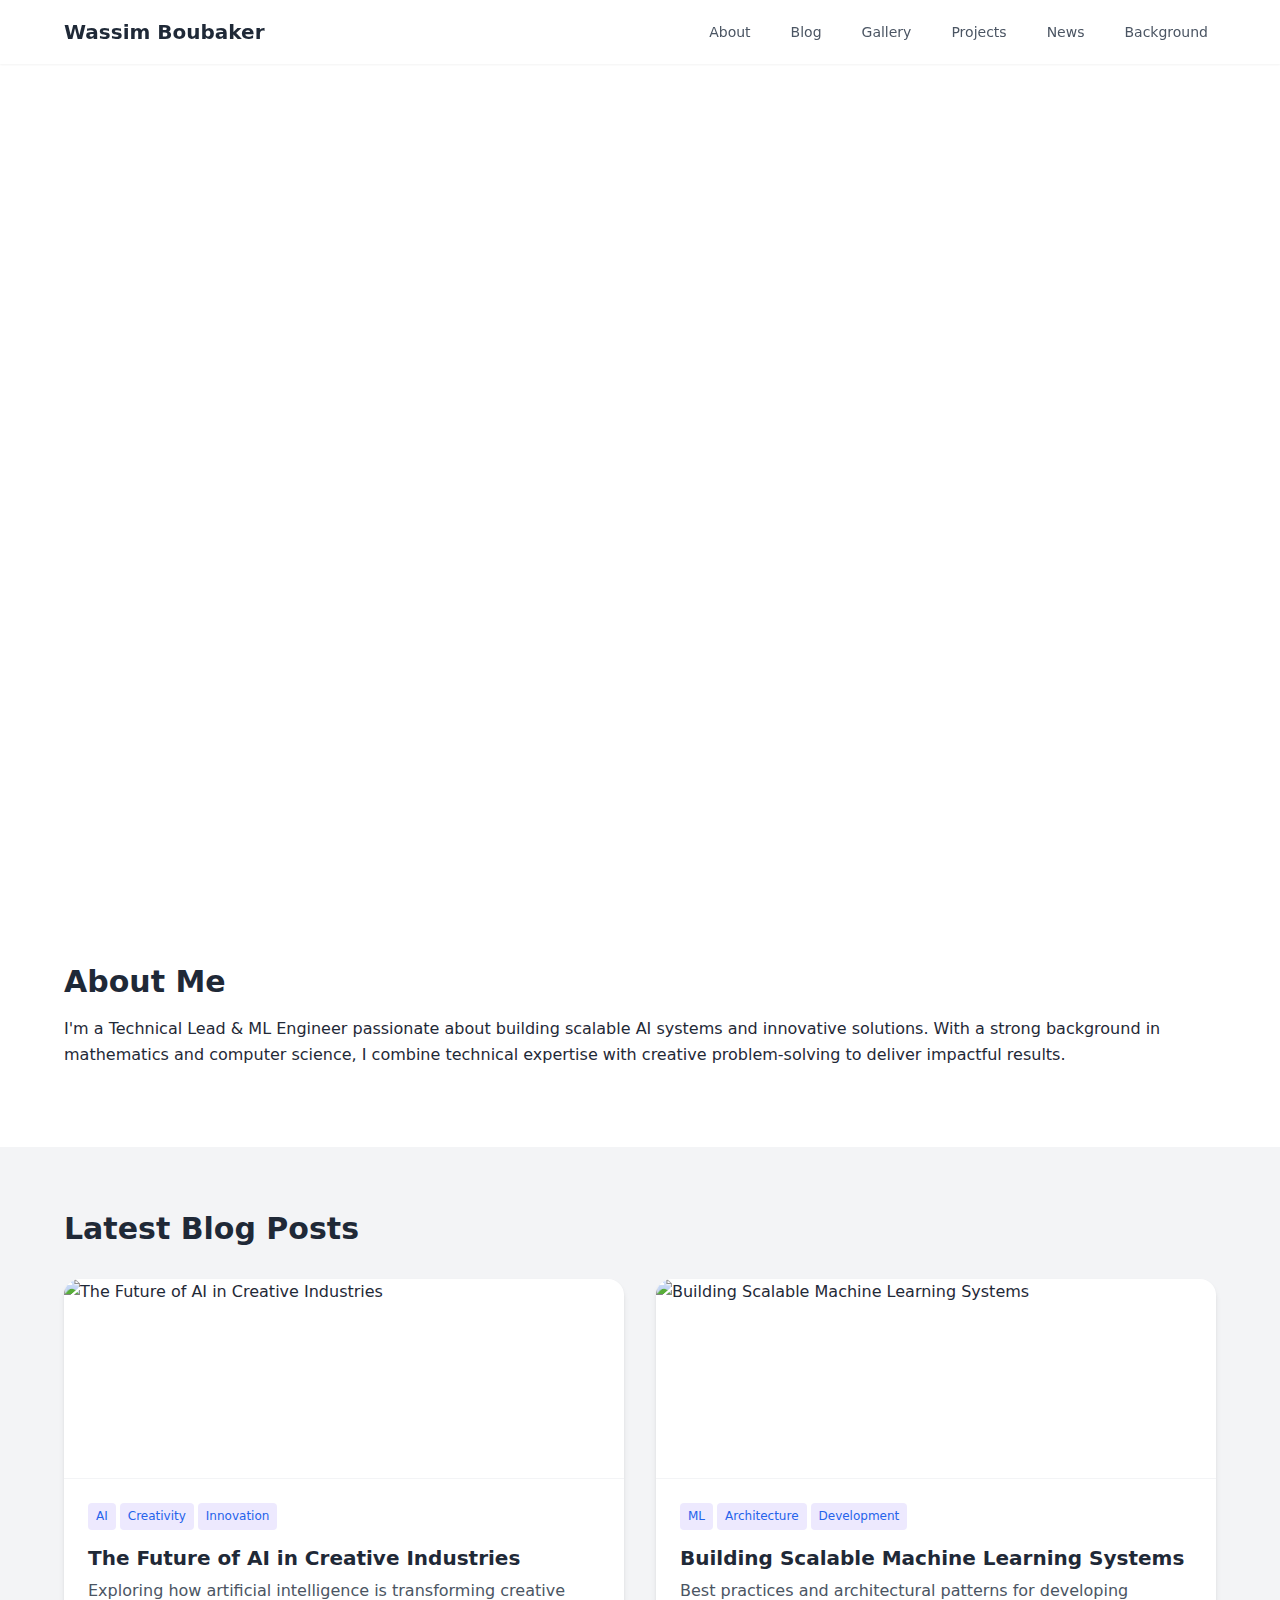
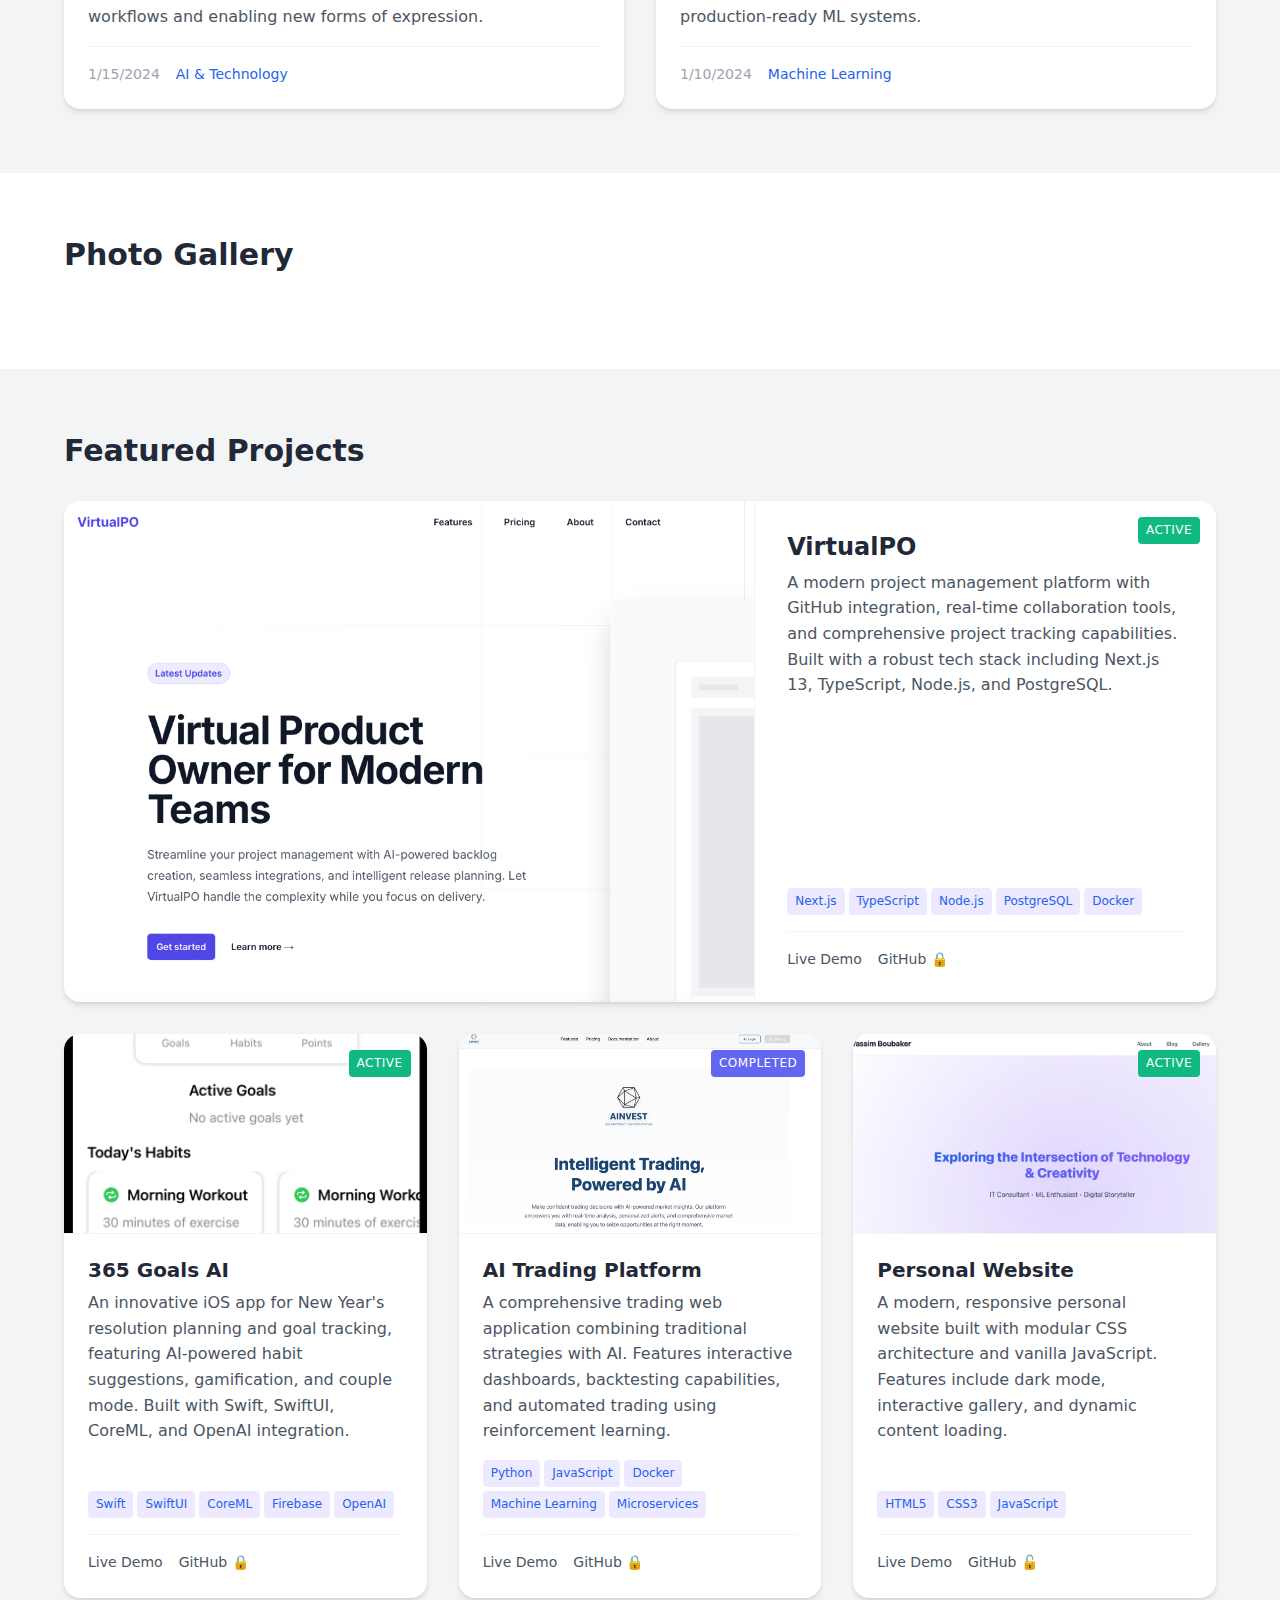
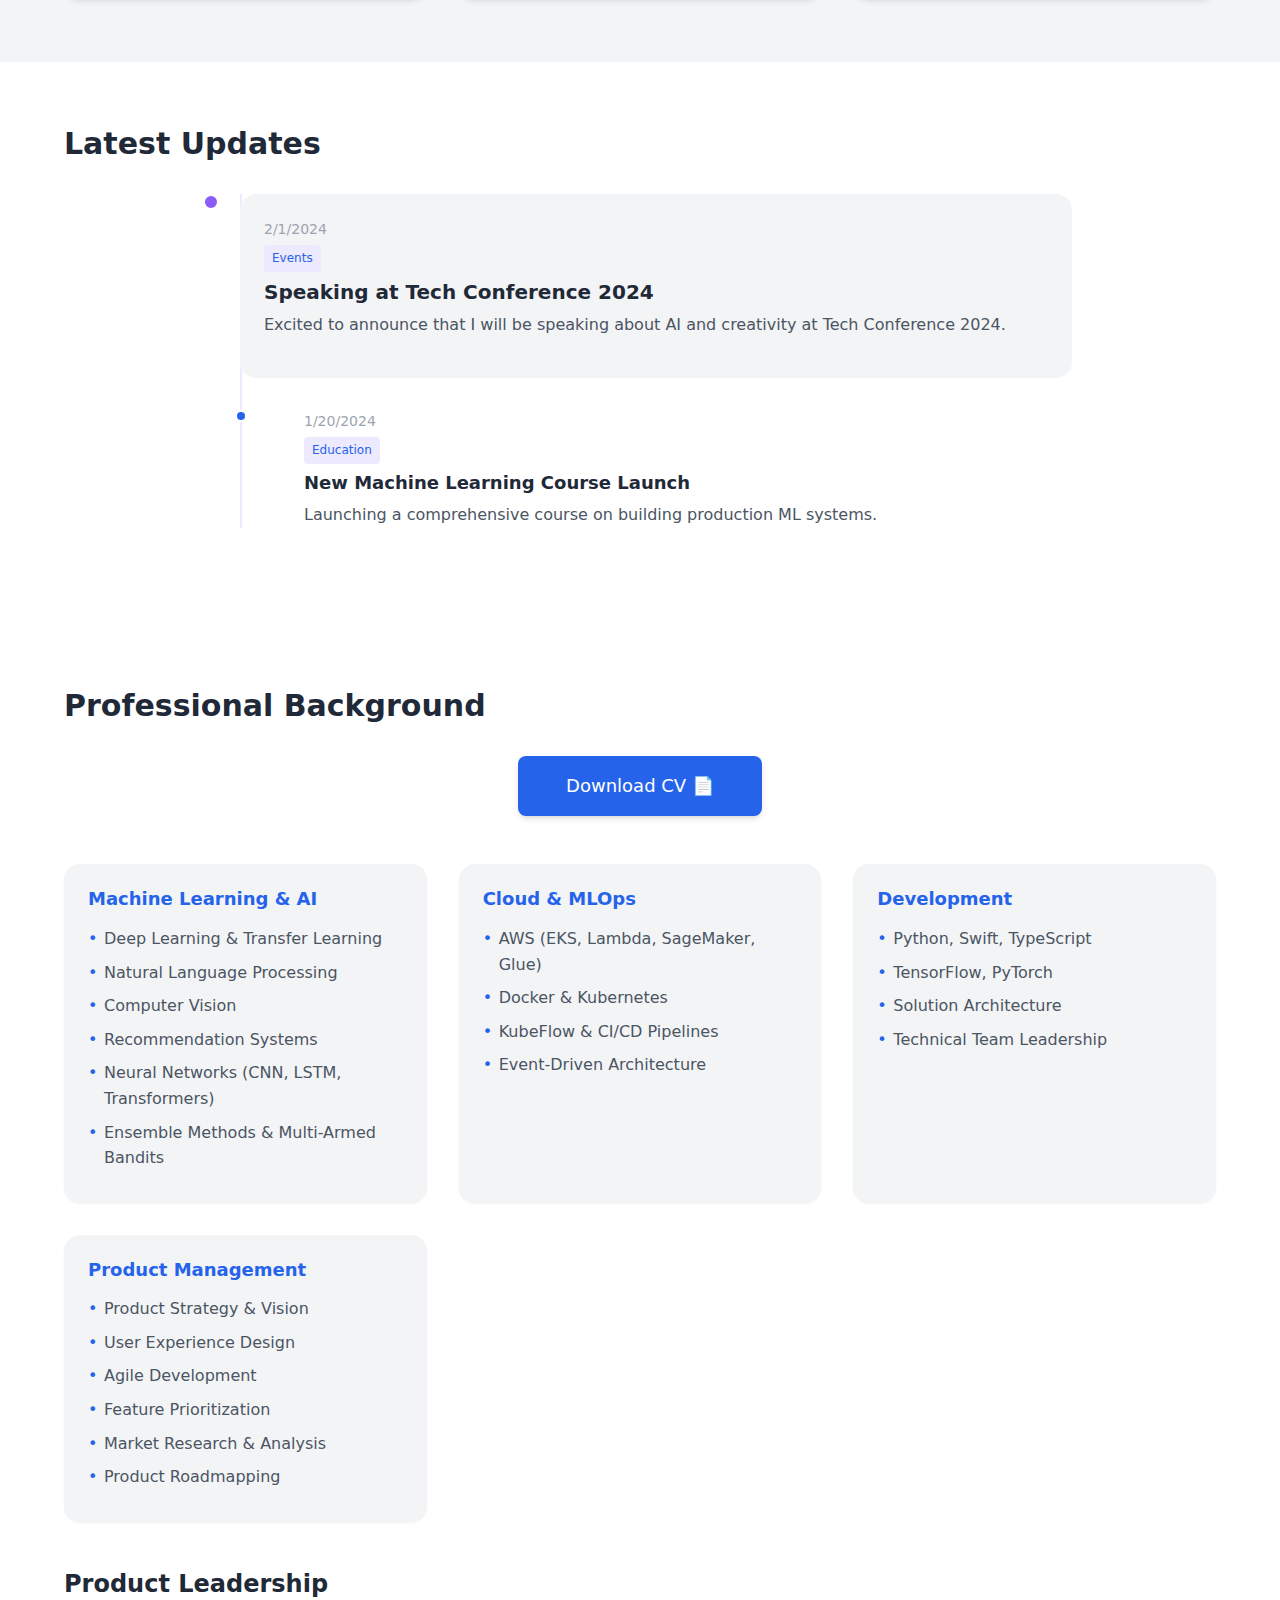
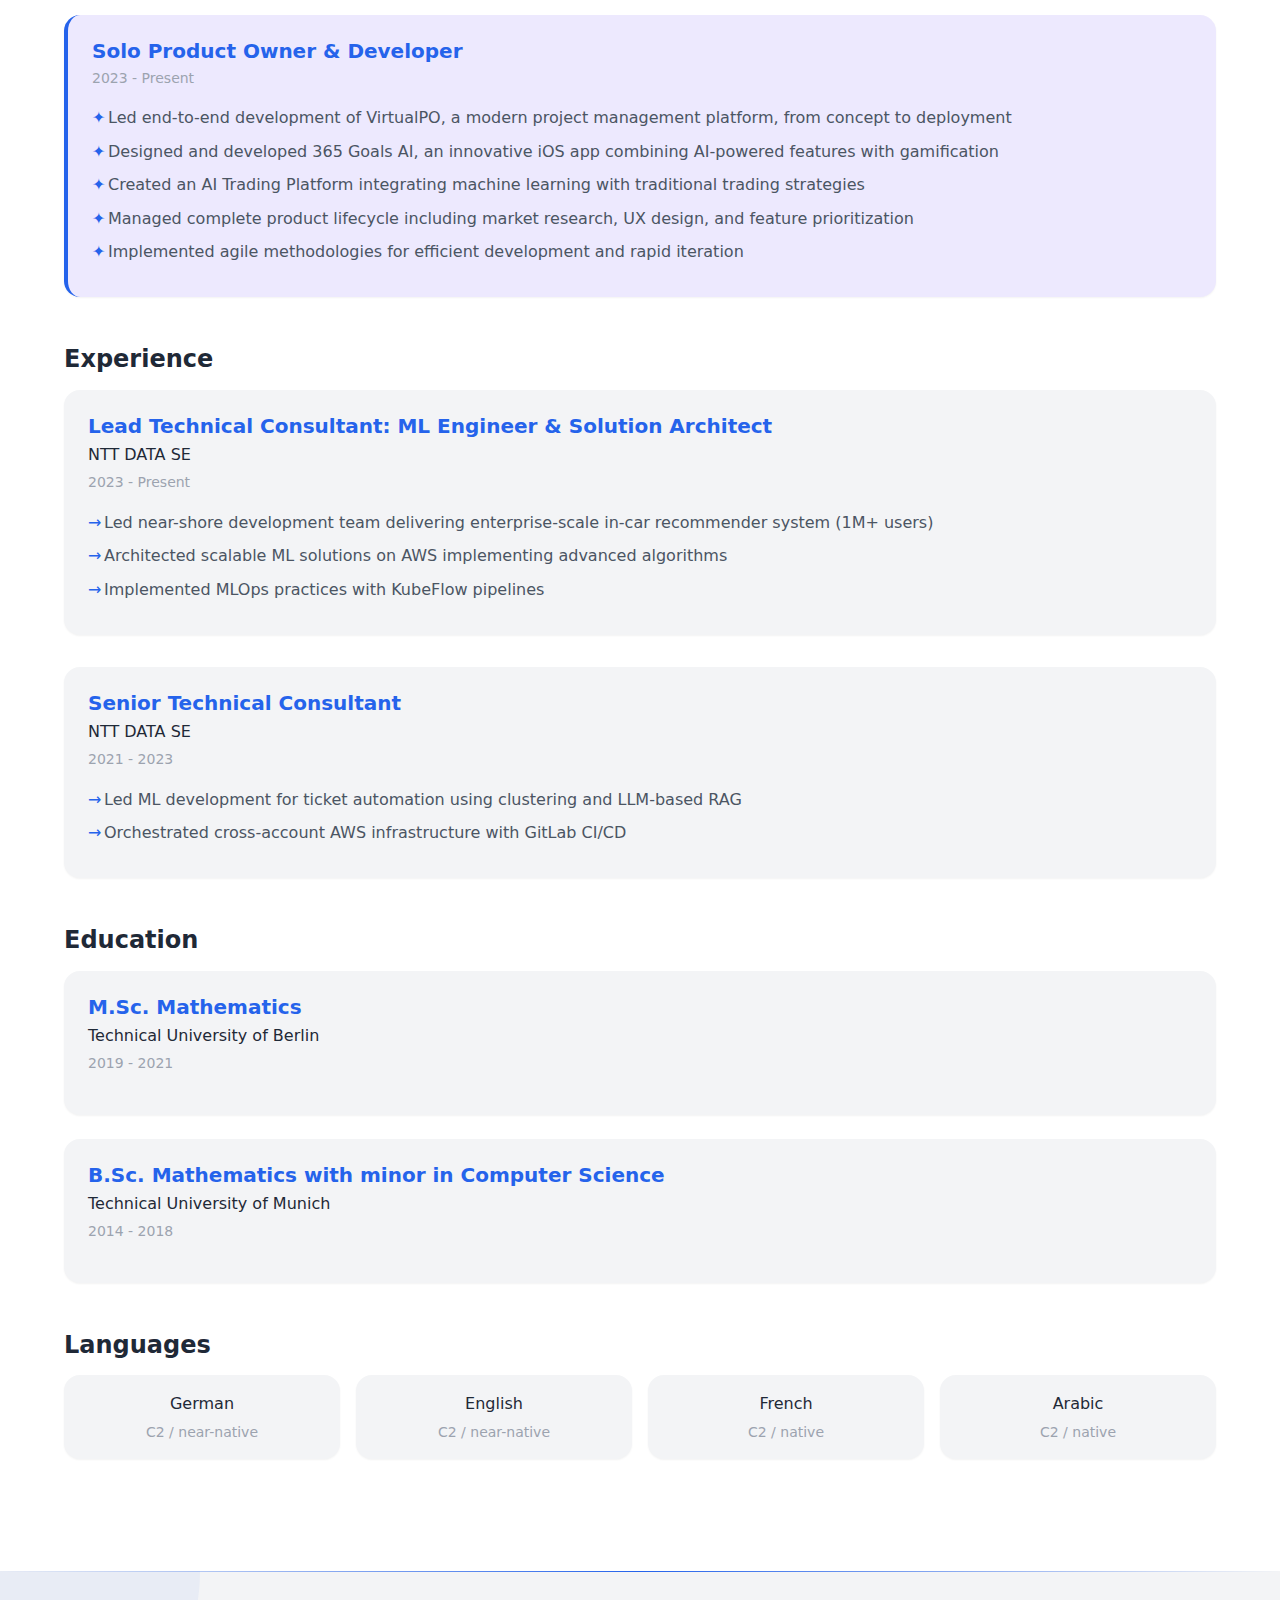
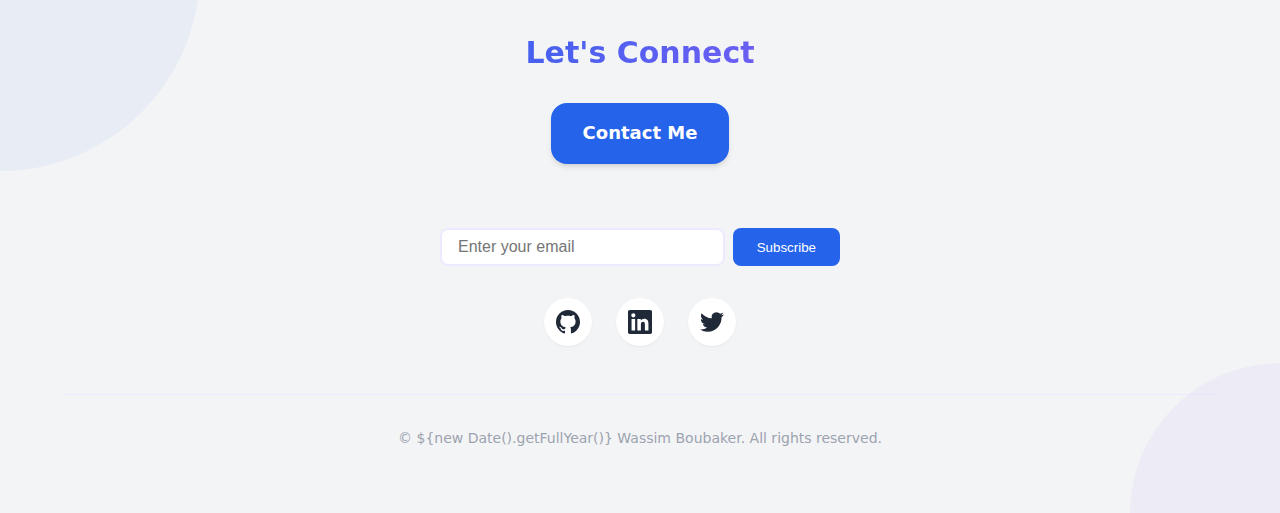
==== commit bd25a40a: "Add Product Management section and update projects 🚀" ====
--- a/index.html
+++ b/index.html
@@ -24,6 +24,7 @@
                 <li><a href="#gallery">Gallery</a></li>
                 <li><a href="#projects">Projects</a></li>
                 <li><a href="#news">News</a></li>
+                <li><a href="#background">Background</a></li>
             </ul>
         </nav>
     </header>
@@ -39,7 +40,7 @@
         <section id="about" class="about">
             <div class="container">
                 <h2>About Me</h2>
-                <p>I'm a versatile IT consultant passionate about machine learning, project management, and app development. I believe in the power of combining technical expertise with creative expression to build innovative solutions that matter.</p>
+                <p>I'm a Technical Lead & ML Engineer passionate about building scalable AI systems and innovative solutions. With a strong background in mathematics and computer science, I combine technical expertise with creative problem-solving to deliver impactful results.</p>
             </div>
         </section>
 
@@ -84,6 +85,121 @@
                 <h2>Latest Updates</h2>
                 <div class="news-grid">
                     <!-- News items will be dynamically populated -->
+                </div>
+            </div>
+        </section>
+
+        <section id="background" class="background">
+            <div class="container">
+                <h2>Professional Background</h2>
+                <div class="cv-download">
+                    <a href="assets/docs/cv.pdf" class="button button-primary" download>
+                        Download CV 📄
+                    </a>
+                </div>
+                <div class="skills-grid">
+                    <div class="skills-category">
+                        <h3>Machine Learning & AI</h3>
+                        <ul>
+                            <li>Deep Learning & Transfer Learning</li>
+                            <li>Natural Language Processing</li>
+                            <li>Computer Vision</li>
+                            <li>Recommendation Systems</li>
+                            <li>Neural Networks (CNN, LSTM, Transformers)</li>
+                            <li>Ensemble Methods & Multi-Armed Bandits</li>
+                        </ul>
+                    </div>
+                    <div class="skills-category">
+                        <h3>Cloud & MLOps</h3>
+                        <ul>
+                            <li>AWS (EKS, Lambda, SageMaker, Glue)</li>
+                            <li>Docker & Kubernetes</li>
+                            <li>KubeFlow & CI/CD Pipelines</li>
+                            <li>Event-Driven Architecture</li>
+                        </ul>
+                    </div>
+                    <div class="skills-category">
+                        <h3>Development</h3>
+                        <ul>
+                            <li>Python, Swift, TypeScript</li>
+                            <li>TensorFlow, PyTorch</li>
+                            <li>Solution Architecture</li>
+                            <li>Technical Team Leadership</li>
+                        </ul>
+                    </div>
+                    <div class="skills-category">
+                        <h3>Product Management</h3>
+                        <ul>
+                            <li>Product Strategy & Vision</li>
+                            <li>User Experience Design</li>
+                            <li>Agile Development</li>
+                            <li>Feature Prioritization</li>
+                            <li>Market Research & Analysis</li>
+                            <li>Product Roadmapping</li>
+                        </ul>
+                    </div>
+                </div>
+
+                <div class="product-section">
+                    <h3>Product Leadership</h3>
+                    <div class="experience-item">
+                        <h4>Solo Product Owner & Developer</h4>
+                        <p class="date">2023 - Present</p>
+                        <ul>
+                            <li>Led end-to-end development of VirtualPO, a modern project management platform, from concept to deployment</li>
+                            <li>Designed and developed 365 Goals AI, an innovative iOS app combining AI-powered features with gamification</li>
+                            <li>Created an AI Trading Platform integrating machine learning with traditional trading strategies</li>
+                            <li>Managed complete product lifecycle including market research, UX design, and feature prioritization</li>
+                            <li>Implemented agile methodologies for efficient development and rapid iteration</li>
+                        </ul>
+                    </div>
+                </div>
+
+                <div class="experience-section">
+                    <h3>Experience</h3>
+                    <div class="experience-item">
+                        <h4>Lead Technical Consultant: ML Engineer & Solution Architect</h4>
+                        <p class="company">NTT DATA SE</p>
+                        <p class="date">2023 - Present</p>
+                        <ul>
+                            <li>Led near-shore development team delivering enterprise-scale in-car recommender system (1M+ users)</li>
+                            <li>Architected scalable ML solutions on AWS implementing advanced algorithms</li>
+                            <li>Implemented MLOps practices with KubeFlow pipelines</li>
+                        </ul>
+                    </div>
+                    <div class="experience-item">
+                        <h4>Senior Technical Consultant</h4>
+                        <p class="company">NTT DATA SE</p>
+                        <p class="date">2021 - 2023</p>
+                        <ul>
+                            <li>Led ML development for ticket automation using clustering and LLM-based RAG</li>
+                            <li>Orchestrated cross-account AWS infrastructure with GitLab CI/CD</li>
+                        </ul>
+                    </div>
+                </div>
+
+                <div class="education-section">
+                    <h3>Education</h3>
+                    <div class="education-item">
+                        <h4>M.Sc. Mathematics</h4>
+                        <p class="university">Technical University of Berlin</p>
+                        <p class="date">2019 - 2021</p>
+                    </div>
+                    <div class="education-item">
+                        <h4>B.Sc. Mathematics with minor in Computer Science</h4>
+                        <p class="university">Technical University of Munich</p>
+                        <p class="date">2014 - 2018</p>
+                    </div>
+                </div>
+
+                <div class="languages-section">
+                    <h3>Languages</h3>
+                    <div class="language-grid">
+                        <div class="language-item">German <span class="level">C2 / near-native</span></div>
+                        <div class="language-item">English <span class="level">C2 / near-native</span></div>
+                        <div class="language-item">French <span class="level">C2 / native</span></div>
+                        <div class="language-item">Arabic <span class="level">C2 / native</span></div>
+                    </div>
                 </div>
             </div>
         </section>
--- a/css/style.css
+++ b/css/style.css
@@ -53,6 +53,178 @@
 
 section {
     padding: var(--spacing-3xl) 0;
+}
+
+/* About section enhancements */
+.skills-grid {
+    display: grid;
+    grid-template-columns: repeat(auto-fit, minmax(300px, 1fr));
+    gap: var(--spacing-xl);
+    margin: var(--spacing-2xl) 0;
+}
+
+.skills-category {
+    background-color: var(--background-secondary);
+    padding: var(--spacing-lg);
+    border-radius: var(--border-radius-lg);
+    box-shadow: var(--shadow-sm);
+    transition: transform var(--transition-normal);
+}
+
+.skills-category:hover {
+    transform: translateY(-4px);
+    box-shadow: var(--shadow-md);
+}
+
+.skills-category h3 {
+    color: var(--primary-color);
+    margin-bottom: var(--spacing-md);
+    font-size: var(--font-size-lg);
+}
+
+.skills-category ul {
+    list-style: none;
+    padding: 0;
+    margin: 0;
+}
+
+.skills-category li {
+    margin-bottom: var(--spacing-sm);
+    color: var(--text-secondary);
+    position: relative;
+    padding-left: var(--spacing-md);
+}
+
+.skills-category li::before {
+    content: '•';
+    color: var(--primary-color);
+    position: absolute;
+    left: 0;
+}
+
+/* Product section */
+.product-section {
+    margin: var(--spacing-2xl) 0;
+}
+
+.product-section .experience-item {
+    background-color: var(--background-accent);
+    border-left: 4px solid var(--primary-color);
+}
+
+.product-section .experience-item li::before {
+    content: '✦';
+}
+
+/* Experience section */
+.experience-section {
+    margin: var(--spacing-2xl) 0;
+}
+
+.experience-item {
+    margin-bottom: var(--spacing-xl);
+    padding: var(--spacing-lg);
+    background-color: var(--background-secondary);
+    border-radius: var(--border-radius-lg);
+    box-shadow: var(--shadow-sm);
+}
+
+.experience-item h4 {
+    color: var(--primary-color);
+    margin-bottom: var(--spacing-xs);
+}
+
+.experience-item .company {
+    font-weight: 500;
+    color: var(--text-primary);
+    margin-bottom: var(--spacing-xs);
+}
+
+.experience-item .date {
+    color: var(--text-light);
+    font-size: var(--font-size-sm);
+    margin-bottom: var(--spacing-md);
+}
+
+.experience-item ul {
+    list-style: none;
+    padding: 0;
+    margin: 0;
+}
+
+.experience-item li {
+    margin-bottom: var(--spacing-sm);
+    color: var(--text-secondary);
+    position: relative;
+    padding-left: var(--spacing-md);
+}
+
+.experience-item li::before {
+    content: '→';
+    color: var(--primary-color);
+    position: absolute;
+    left: 0;
+}
+
+/* Education section */
+.education-section {
+    margin: var(--spacing-2xl) 0;
+}
+
+.education-item {
+    margin-bottom: var(--spacing-lg);
+    padding: var(--spacing-lg);
+    background-color: var(--background-secondary);
+    border-radius: var(--border-radius-lg);
+    box-shadow: var(--shadow-sm);
+}
+
+.education-item h4 {
+    color: var(--primary-color);
+    margin-bottom: var(--spacing-xs);
+}
+
+.education-item .university {
+    font-weight: 500;
+    color: var(--text-primary);
+    margin-bottom: var(--spacing-xs);
+}
+
+.education-item .date {
+    color: var(--text-light);
+    font-size: var(--font-size-sm);
+}
+
+/* Languages section */
+.languages-section {
+    margin: var(--spacing-2xl) 0;
+}
+
+.language-grid {
+    display: grid;
+    grid-template-columns: repeat(auto-fit, minmax(200px, 1fr));
+    gap: var(--spacing-md);
+}
+
+.language-item {
+    padding: var(--spacing-md);
+    background-color: var(--background-secondary);
+    border-radius: var(--border-radius-lg);
+    text-align: center;
+    box-shadow: var(--shadow-sm);
+    transition: transform var(--transition-normal);
+}
+
+.language-item:hover {
+    transform: translateY(-2px);
+    box-shadow: var(--shadow-md);
+}
+
+.language-item .level {
+    display: block;
+    color: var(--text-light);
+    font-size: var(--font-size-sm);
+    margin-top: var(--spacing-xs);
 }
 
 .grid {
@@ -115,6 +287,24 @@
 
 .card:hover {
     transform: translateY(-4px);
+}
+
+/* CV download section */
+.cv-download {
+    text-align: center;
+    margin: var(--spacing-xl) 0;
+}
+
+.cv-download .button {
+    font-size: var(--font-size-lg);
+    padding: var(--spacing-md) var(--spacing-2xl);
+    box-shadow: var(--shadow-md);
+    transition: all var(--transition-normal);
+}
+
+.cv-download .button:hover {
+    transform: translateY(-2px);
+    box-shadow: var(--shadow-lg);
 }
 
 /* Animation utilities */
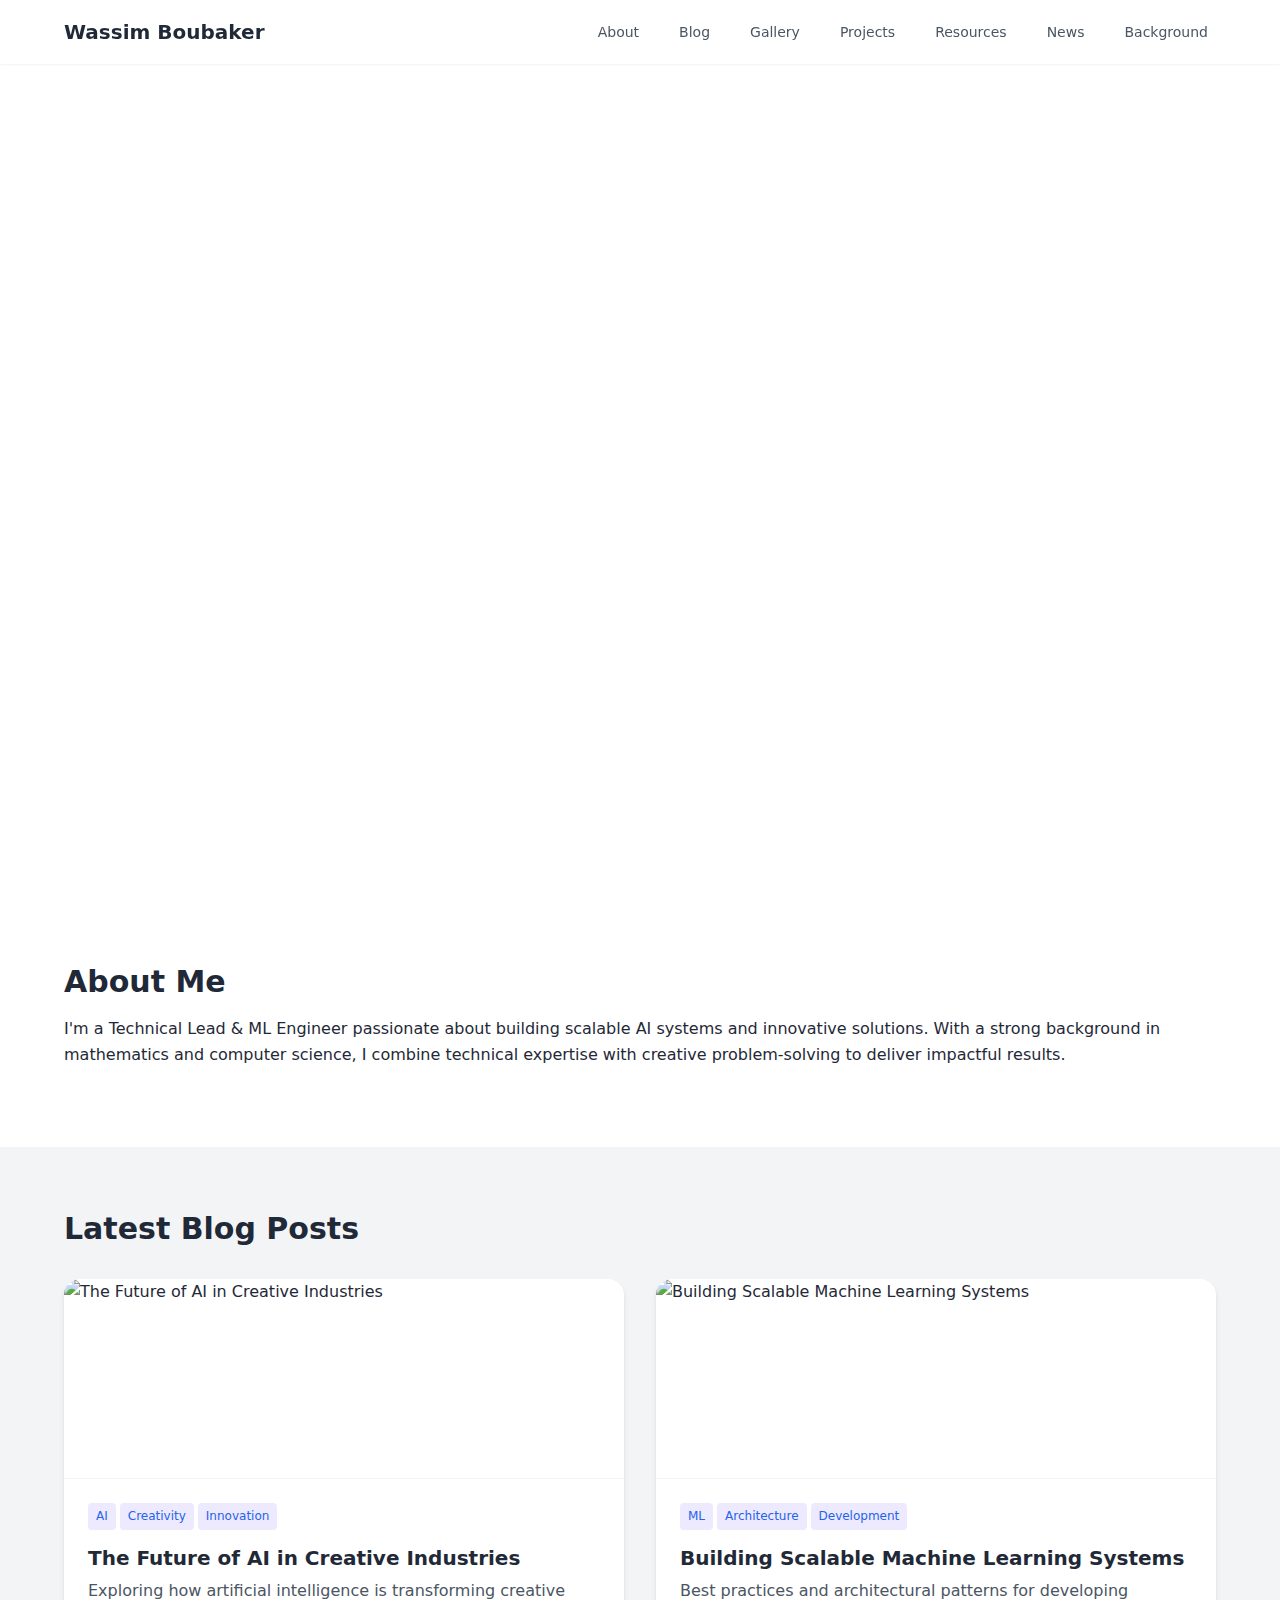
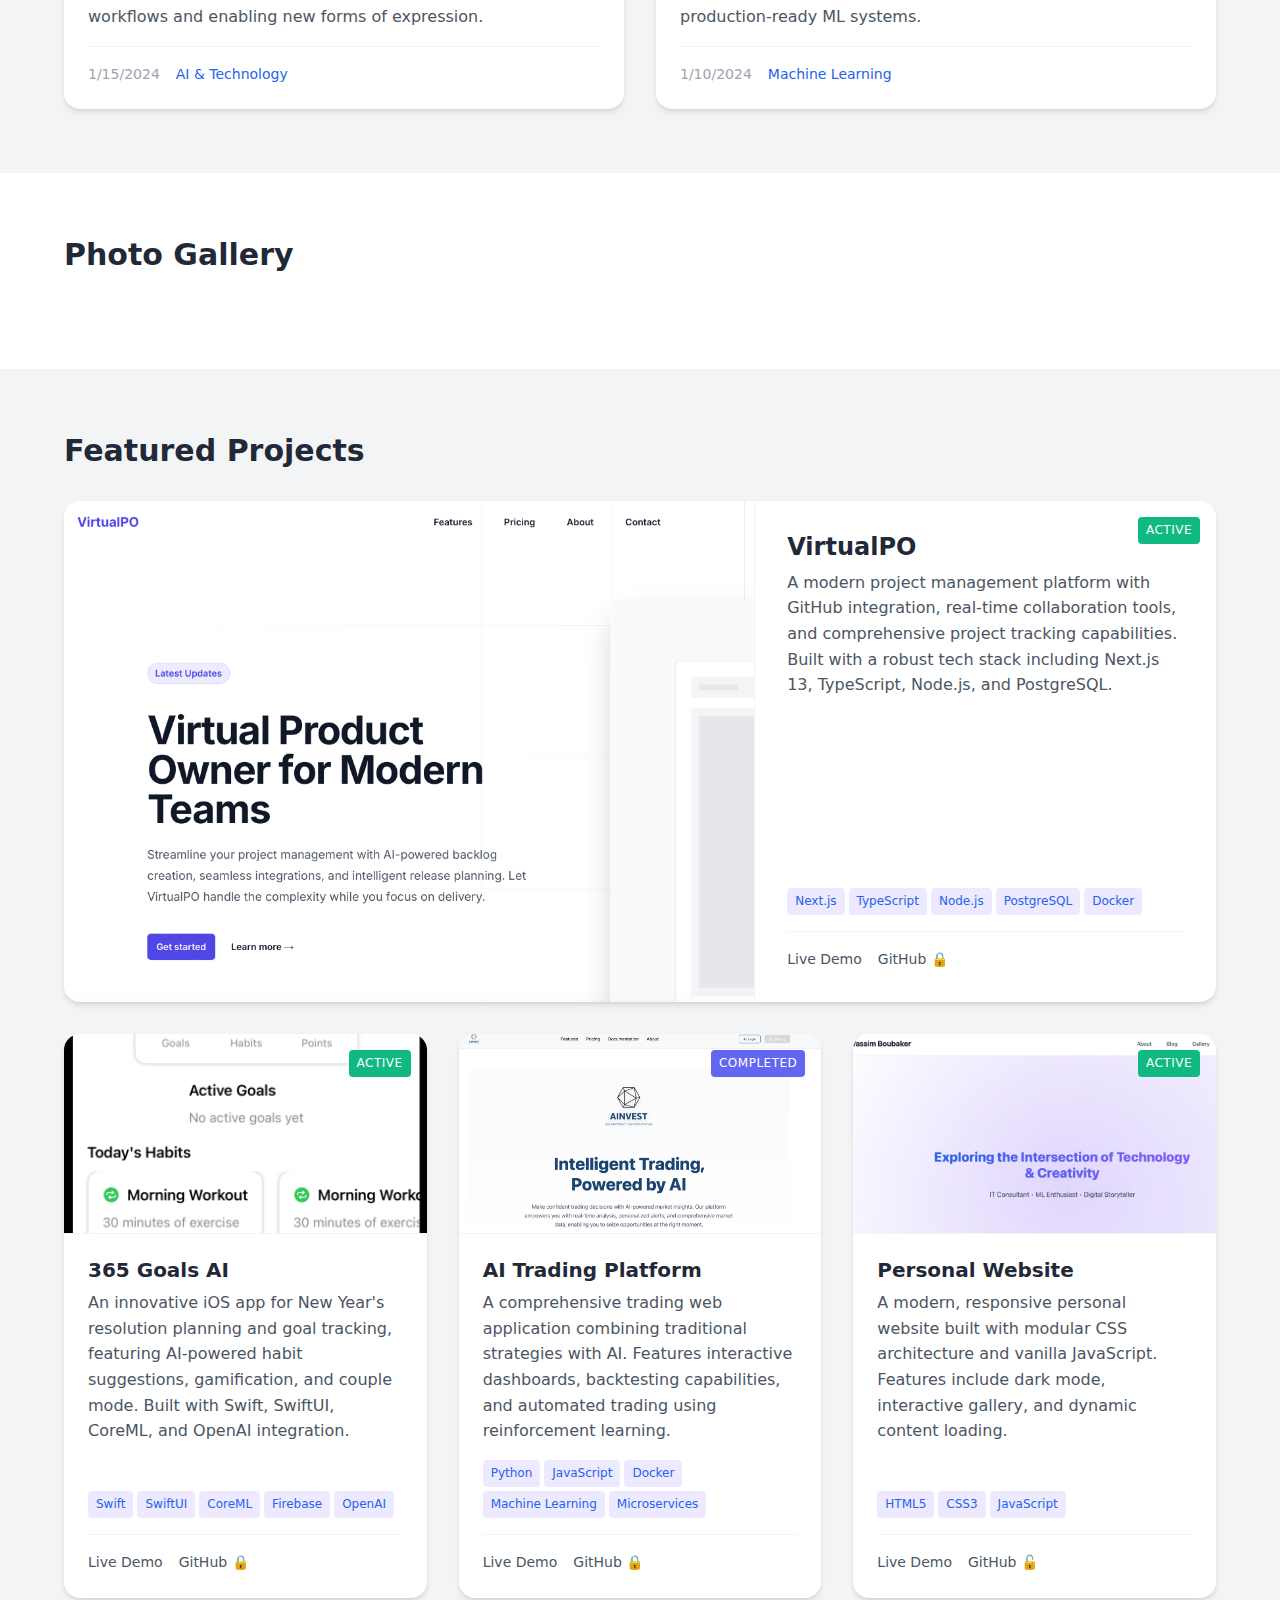
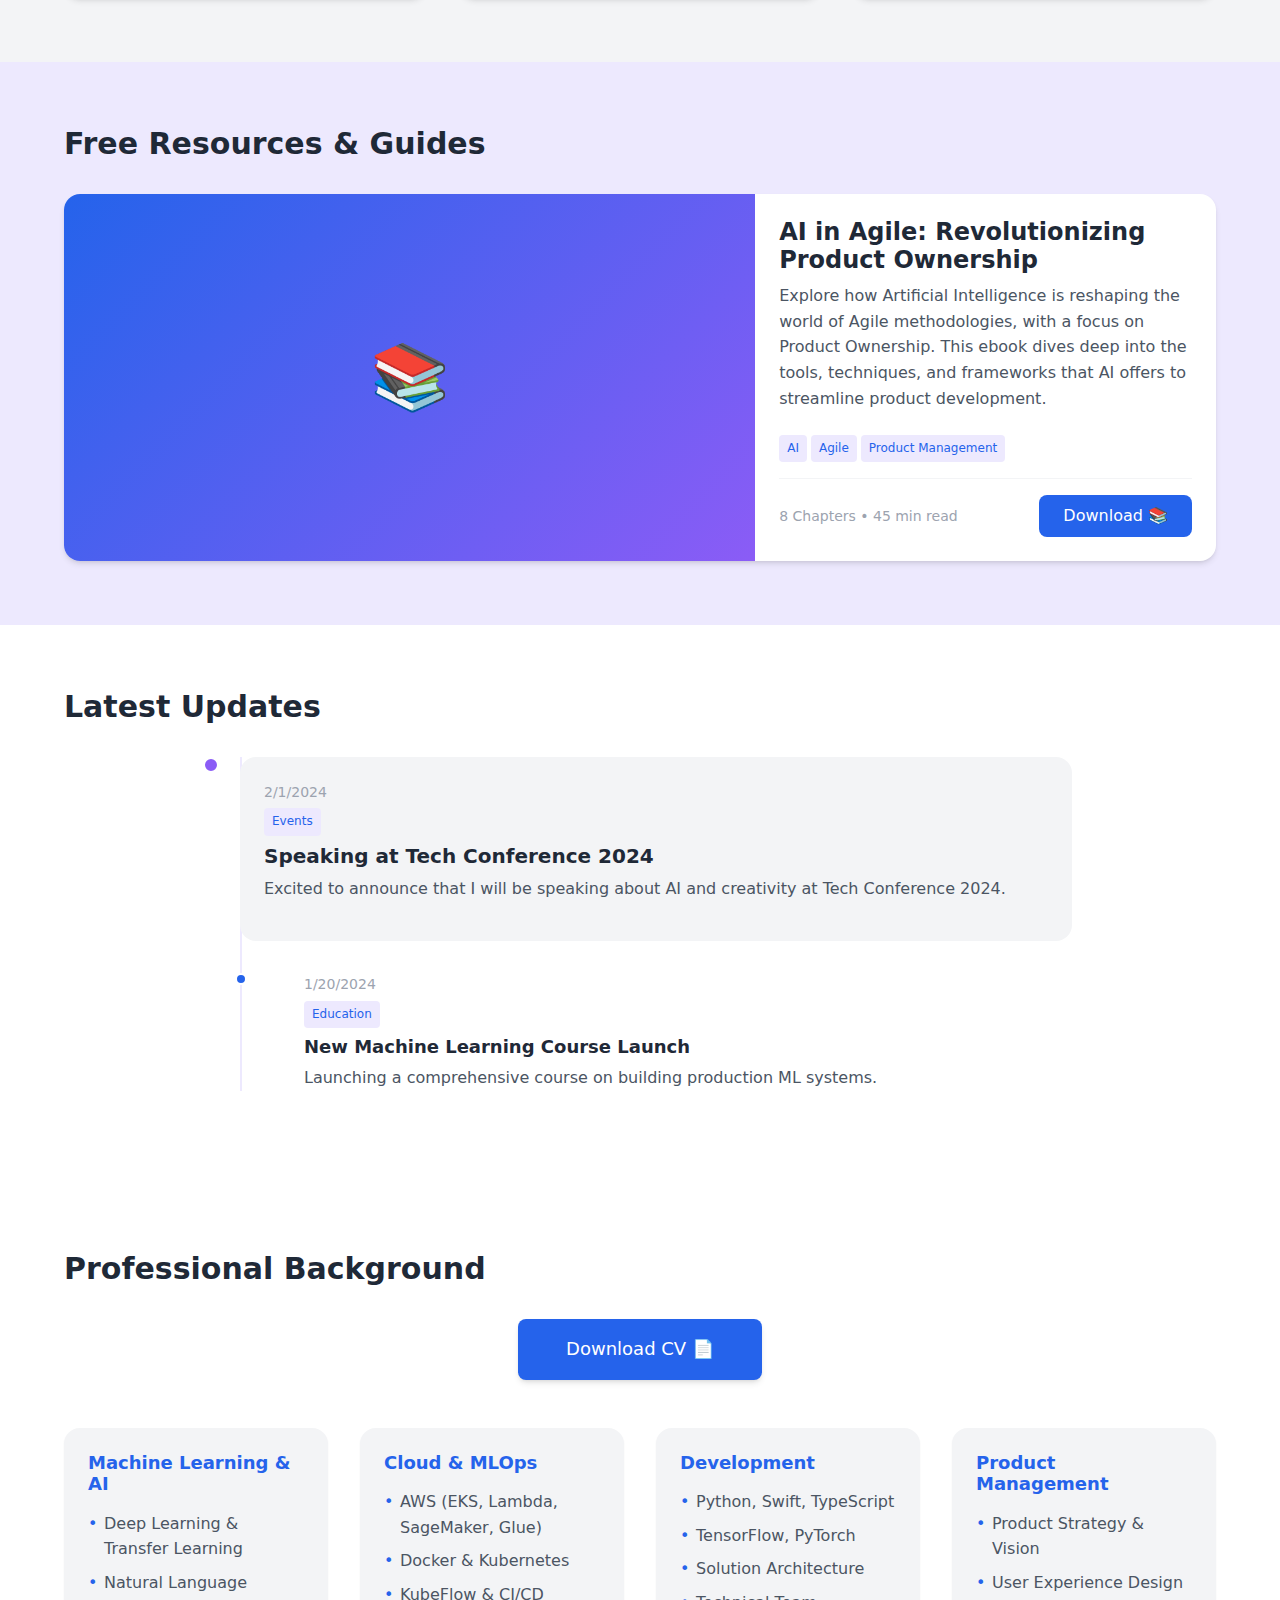
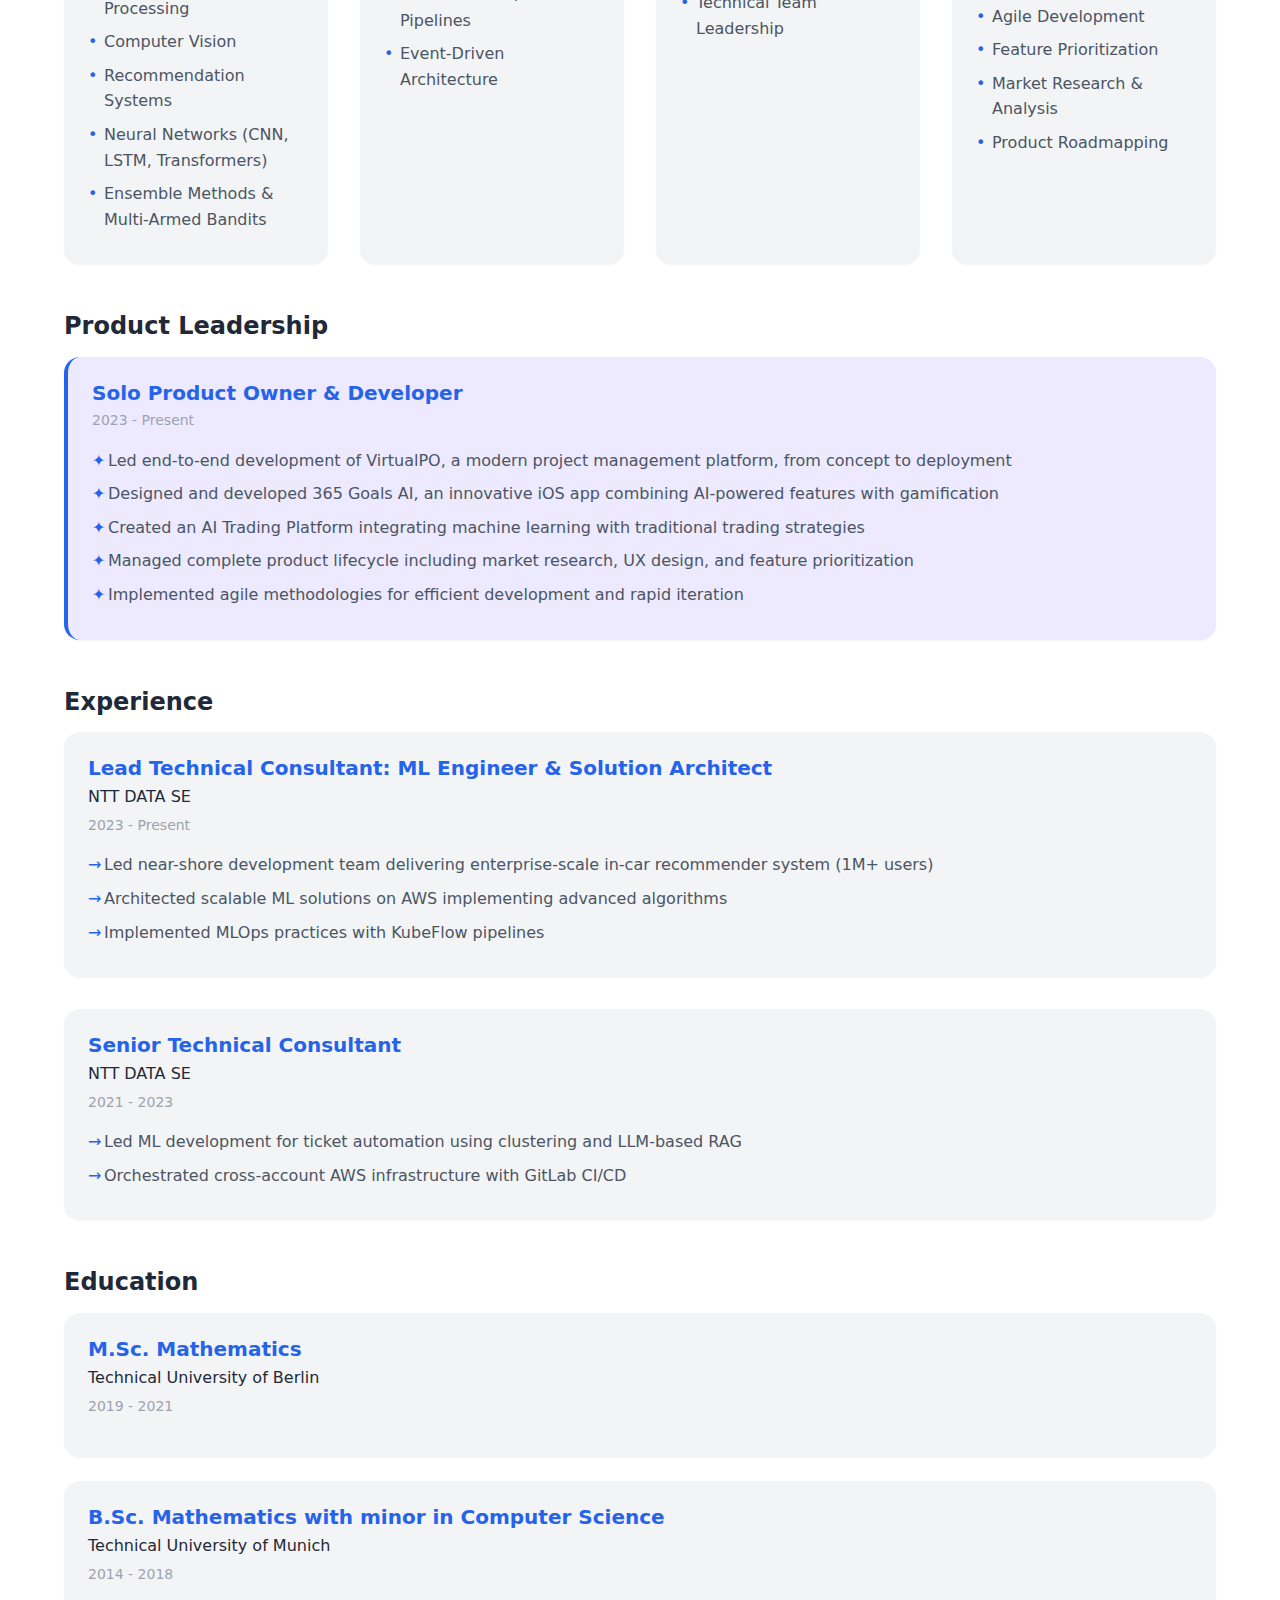
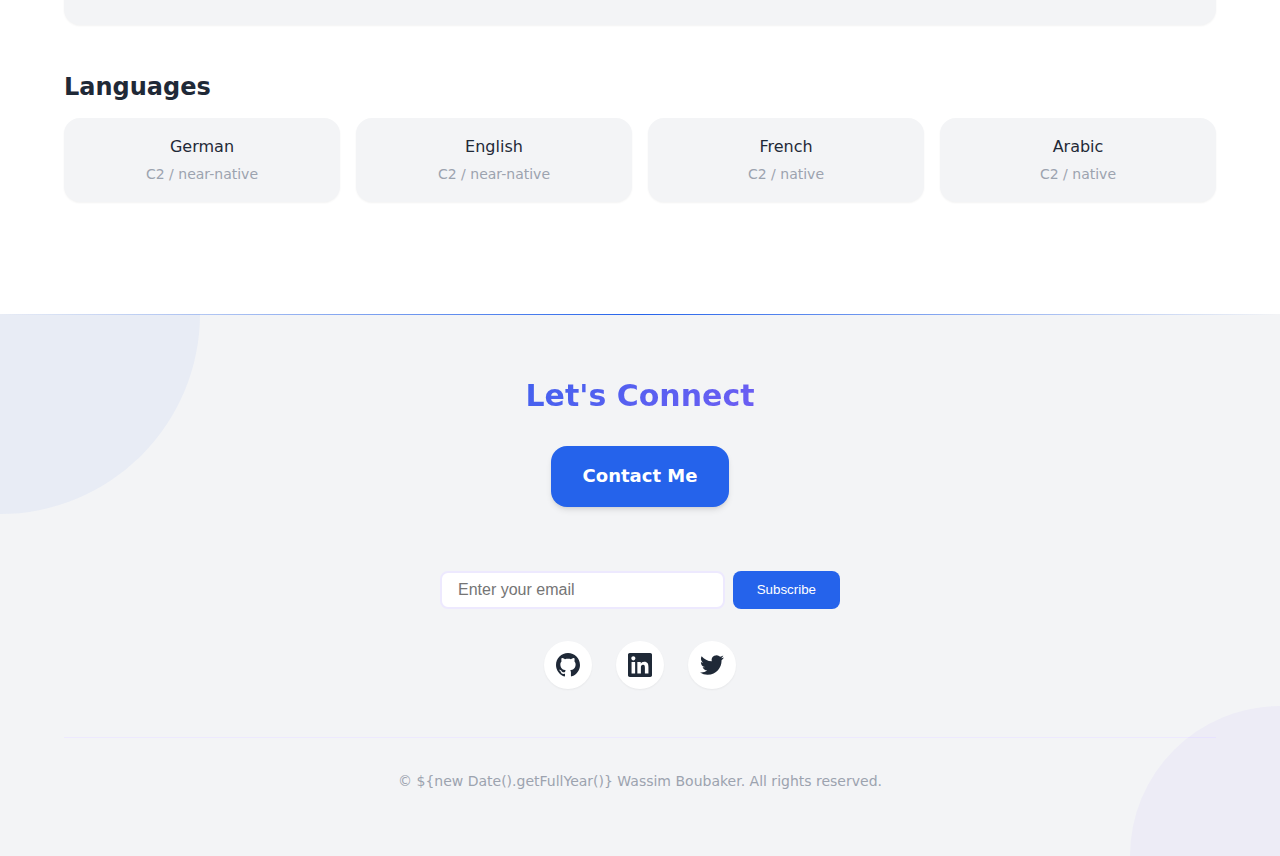
==== commit bbbd586f: "Update ebooks section with improved design and PDF generation 📚" ====
--- a/index.html
+++ b/index.html
@@ -10,6 +10,7 @@
     <link rel="stylesheet" href="css/components/blog.css">
     <link rel="stylesheet" href="css/components/gallery.css">
     <link rel="stylesheet" href="css/components/projects.css">
+    <link rel="stylesheet" href="css/components/ebook.css">
     <link rel="stylesheet" href="css/components/news.css">
     <link rel="stylesheet" href="css/components/contact.css">
     <link rel="stylesheet" href="css/style.css">
@@ -23,6 +24,7 @@
                 <li><a href="#blog">Blog</a></li>
                 <li><a href="#gallery">Gallery</a></li>
                 <li><a href="#projects">Projects</a></li>
+                <li><a href="#ebooks">Resources</a></li>
                 <li><a href="#news">News</a></li>
                 <li><a href="#background">Background</a></li>
             </ul>
@@ -76,6 +78,33 @@
                 <h2>Featured Projects</h2>
                 <div class="projects-grid">
                     <!-- Project cards will be dynamically populated -->
+                </div>
+            </div>
+        </section>
+
+        <section id="ebooks" class="ebooks-section">
+            <div class="container">
+                <h2>Free Resources & Guides</h2>
+                <div class="ebooks-grid">
+                    <article class="ebook-card featured">
+                        <div class="ebook-cover"></div>
+                        <div class="ebook-content">
+                            <h3 class="ebook-title">AI in Agile: Revolutionizing Product Ownership</h3>
+                            <p class="ebook-description">Explore how Artificial Intelligence is reshaping the world of Agile methodologies, with a focus on Product Ownership. This ebook dives deep into the tools, techniques, and frameworks that AI offers to streamline product development.</p>
+                            <div class="ebook-tags">
+                                <span class="ebook-tag">AI</span>
+                                <span class="ebook-tag">Agile</span>
+                                <span class="ebook-tag">Product Management</span>
+                            </div>
+                            <div class="ebook-meta">
+                                <span class="ebook-info">8 Chapters • 45 min read</span>
+                                <a href="assets/ebooks/ai-in-agile.pdf" class="download-button" download>
+                                    Download 📚
+                                </a>
+                            </div>
+                        </div>
+                    </article>
+                    <!-- More ebooks will be added here -->
                 </div>
             </div>
         </section>
--- a/css/components/ebook.css
+++ b/css/components/ebook.css
@@ -0,0 +1,147 @@
+.ebooks-section {
+    background-color: var(--background-accent);
+    position: relative;
+    overflow: hidden;
+}
+
+.ebooks-grid {
+    display: grid;
+    grid-template-columns: repeat(auto-fit, minmax(300px, 1fr));
+    gap: var(--spacing-xl);
+    margin-top: var(--spacing-xl);
+}
+
+.ebook-card {
+    background-color: var(--background-primary);
+    border-radius: var(--border-radius-lg);
+    overflow: hidden;
+    box-shadow: var(--shadow-md);
+    transition: all var(--transition-normal);
+    display: flex;
+    flex-direction: column;
+}
+
+.ebook-card:hover {
+    transform: translateY(-4px);
+    box-shadow: var(--shadow-lg);
+}
+
+.ebook-cover {
+    width: 100%;
+    height: 400px;
+    background: linear-gradient(135deg, var(--primary-color), var(--accent-color));
+    position: relative;
+    overflow: hidden;
+}
+
+.ebook-cover::after {
+    content: '📚';
+    position: absolute;
+    top: 50%;
+    left: 50%;
+    transform: translate(-50%, -50%);
+    font-size: 64px;
+}
+
+.ebook-content {
+    padding: var(--spacing-lg);
+    flex: 1;
+    display: flex;
+    flex-direction: column;
+}
+
+.ebook-title {
+    font-size: var(--font-size-xl);
+    font-weight: 700;
+    margin-bottom: var(--spacing-sm);
+    color: var(--text-primary);
+}
+
+.ebook-description {
+    color: var(--text-secondary);
+    font-size: var(--font-size-base);
+    margin-bottom: var(--spacing-lg);
+    flex: 1;
+}
+
+.ebook-tags {
+    display: flex;
+    flex-wrap: wrap;
+    gap: var(--spacing-xs);
+    margin-bottom: var(--spacing-md);
+}
+
+.ebook-tag {
+    background-color: var(--background-accent);
+    color: var(--primary-color);
+    padding: var(--spacing-xs) var(--spacing-sm);
+    border-radius: var(--border-radius-sm);
+    font-size: var(--font-size-xs);
+    font-weight: 500;
+}
+
+.ebook-meta {
+    display: flex;
+    align-items: center;
+    justify-content: space-between;
+    margin-top: auto;
+    padding-top: var(--spacing-md);
+    border-top: 1px solid var(--background-secondary);
+}
+
+.ebook-info {
+    color: var(--text-light);
+    font-size: var(--font-size-sm);
+}
+
+.download-button {
+    display: inline-flex;
+    align-items: center;
+    gap: var(--spacing-sm);
+    background-color: var(--primary-color);
+    color: white;
+    padding: var(--spacing-sm) var(--spacing-lg);
+    border-radius: var(--border-radius-md);
+    font-weight: 500;
+    transition: all var(--transition-normal);
+}
+
+.download-button:hover {
+    background-color: var(--primary-dark);
+    transform: translateY(-2px);
+}
+
+@media (max-width: 768px) {
+    .ebooks-grid {
+        grid-template-columns: 1fr;
+    }
+
+    .ebook-cover {
+        height: 300px;
+    }
+}
+
+/* Featured ebook */
+.ebook-card.featured {
+    grid-column: 1 / -1;
+    display: grid;
+    grid-template-columns: 1.5fr 1fr;
+}
+
+.ebook-card.featured .ebook-cover {
+    height: 100%;
+}
+
+.ebook-card.featured .ebook-title {
+    font-size: var(--font-size-2xl);
+}
+
+@media (max-width: 1024px) {
+    .ebook-card.featured {
+        grid-template-columns: 1fr;
+    }
+
+    .ebook-card.featured .ebook-cover {
+        height: 300px;
+    }
+}
--- a/css/style.css
+++ b/css/style.css
@@ -58,9 +58,21 @@
 /* About section enhancements */
 .skills-grid {
     display: grid;
-    grid-template-columns: repeat(auto-fit, minmax(300px, 1fr));
+    grid-template-columns: repeat(4, 1fr);
     gap: var(--spacing-xl);
     margin: var(--spacing-2xl) 0;
+}
+
+@media (max-width: 1200px) {
+    .skills-grid {
+        grid-template-columns: repeat(2, 1fr);
+    }
+}
+
+@media (max-width: 600px) {
+    .skills-grid {
+        grid-template-columns: 1fr;
+    }
 }
 
 .skills-category {
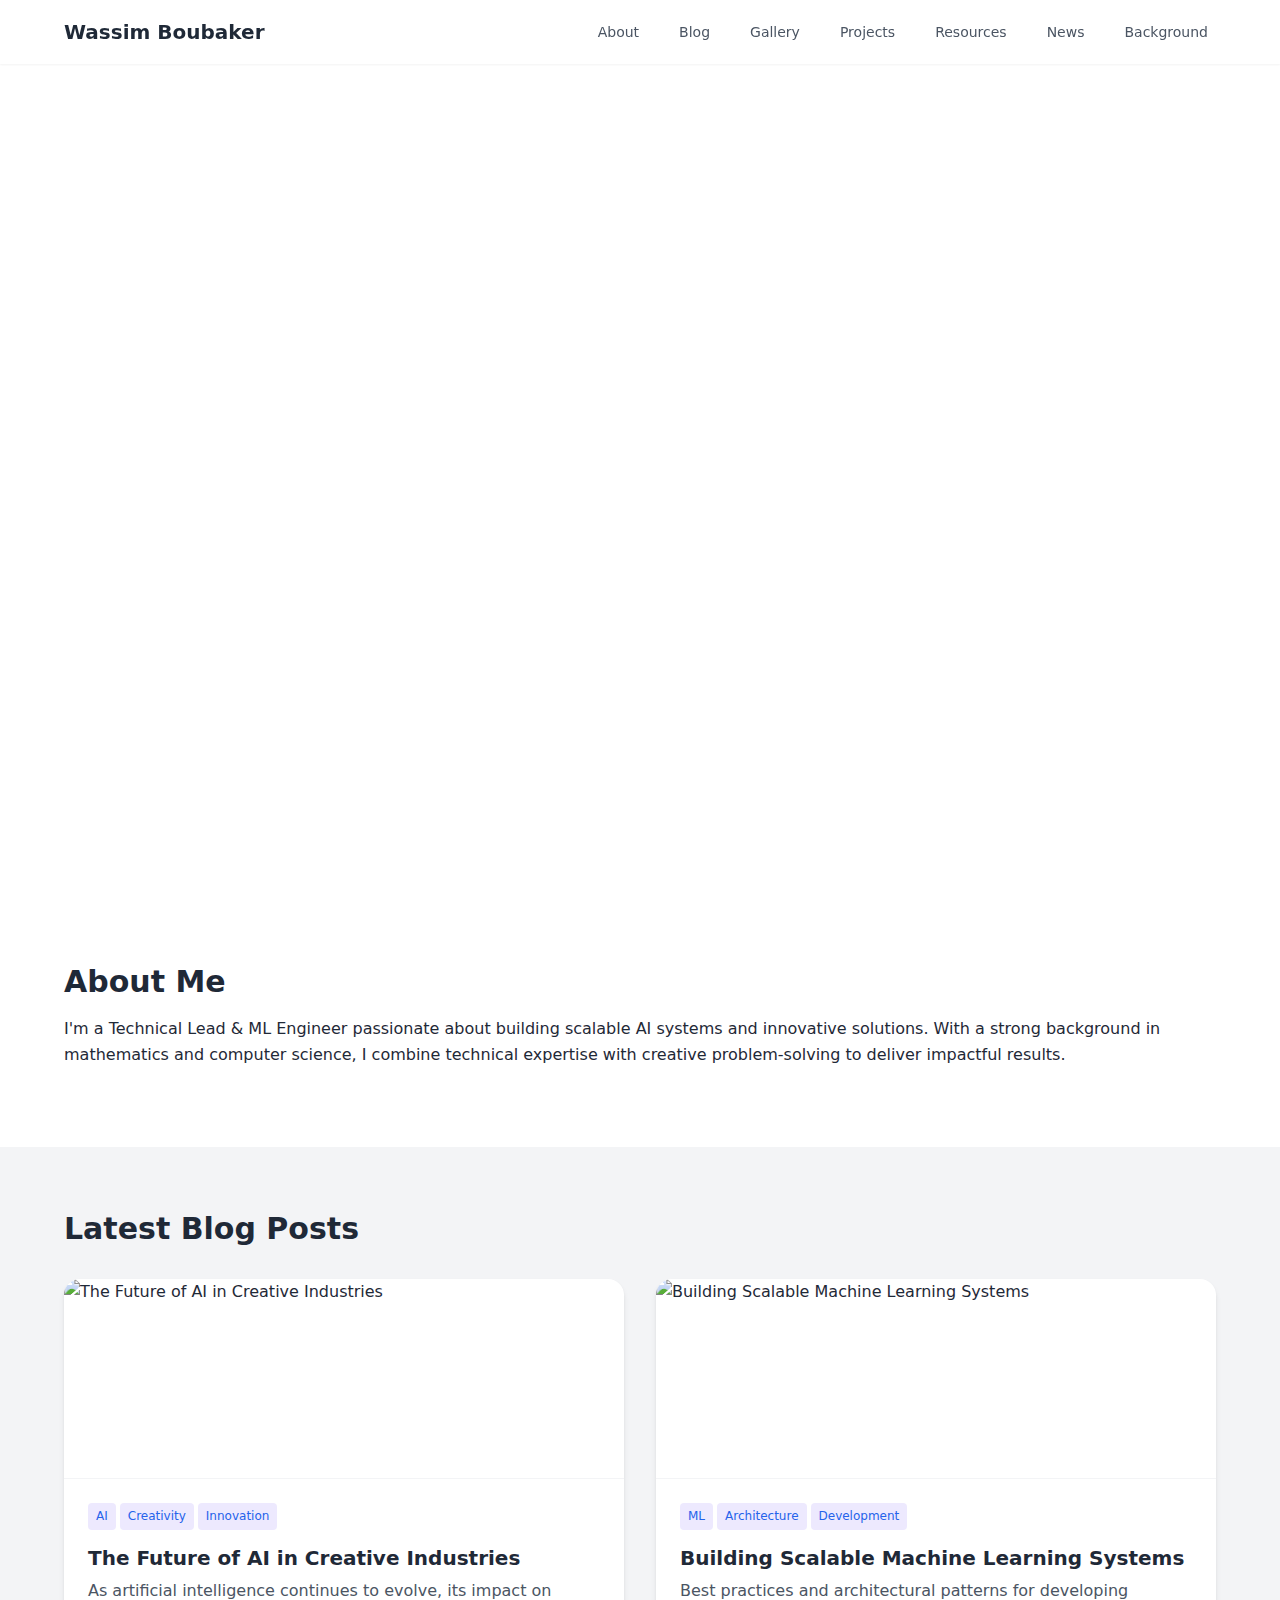
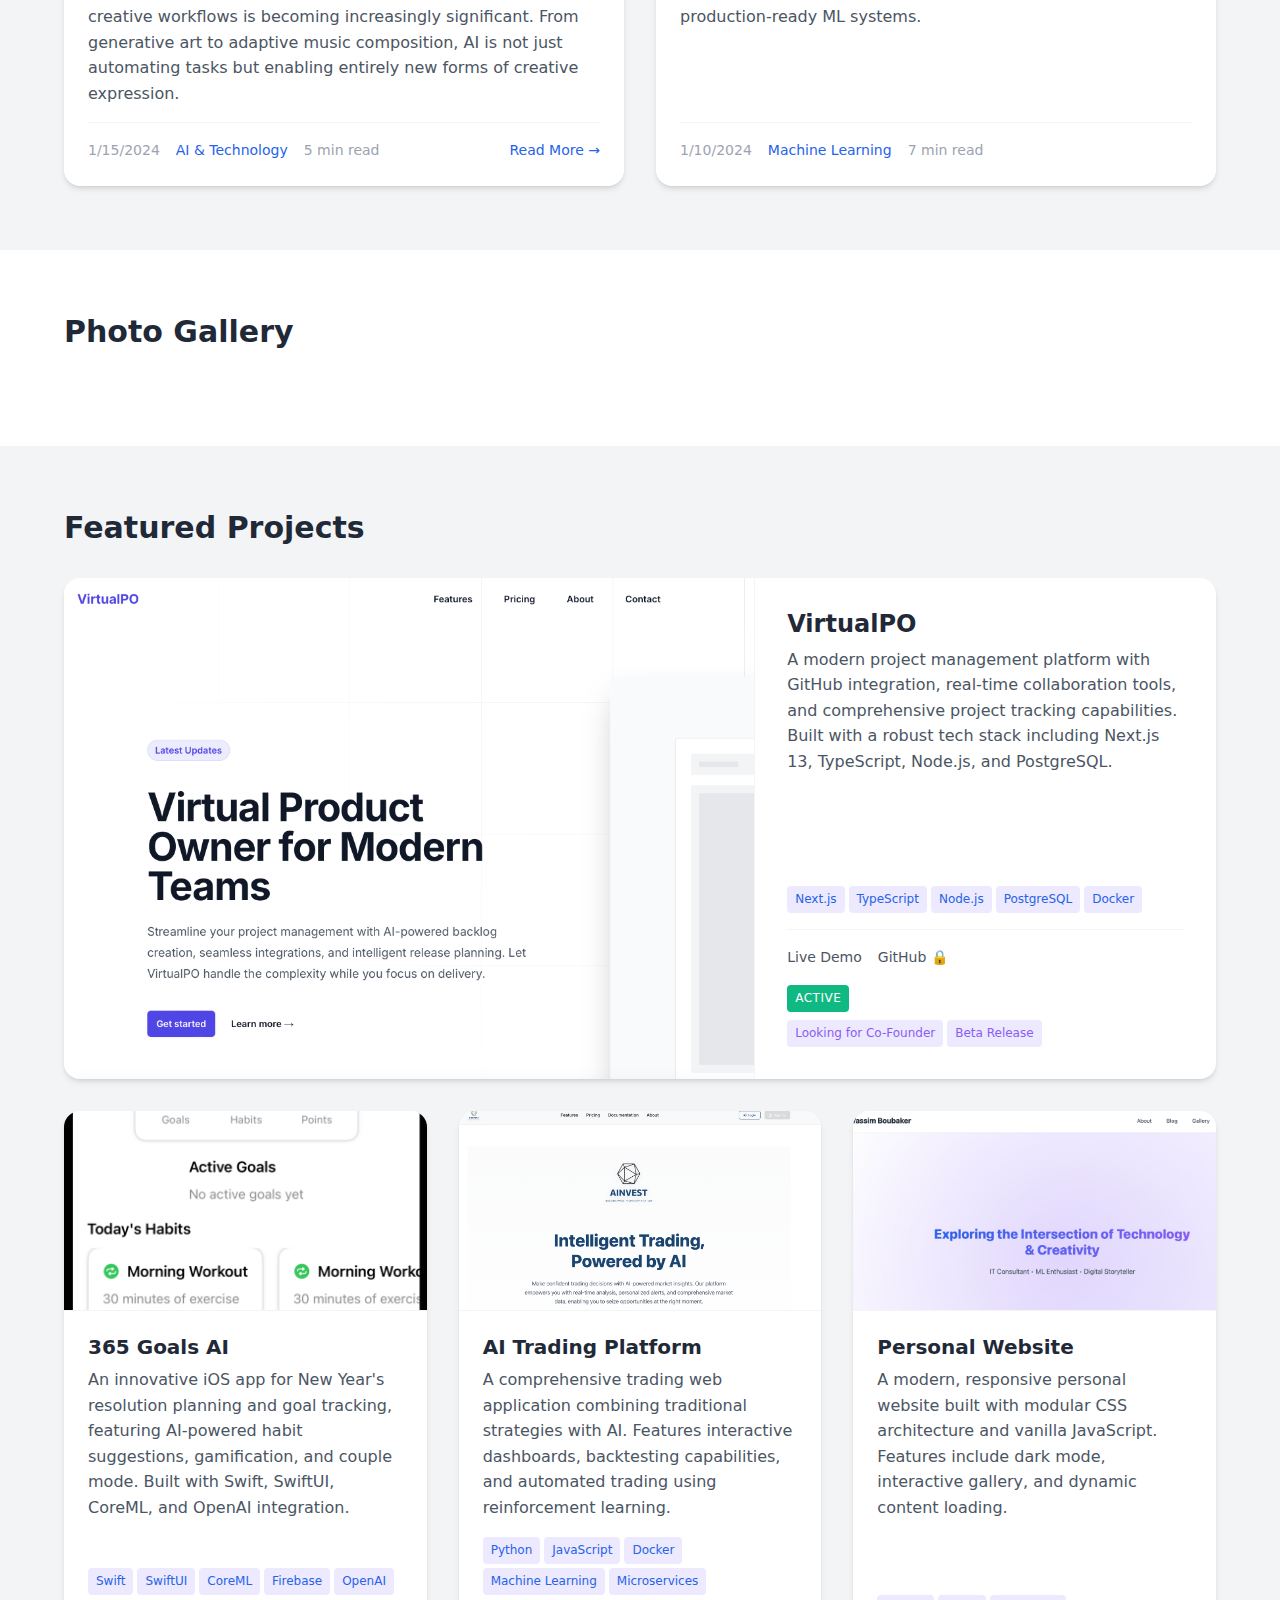
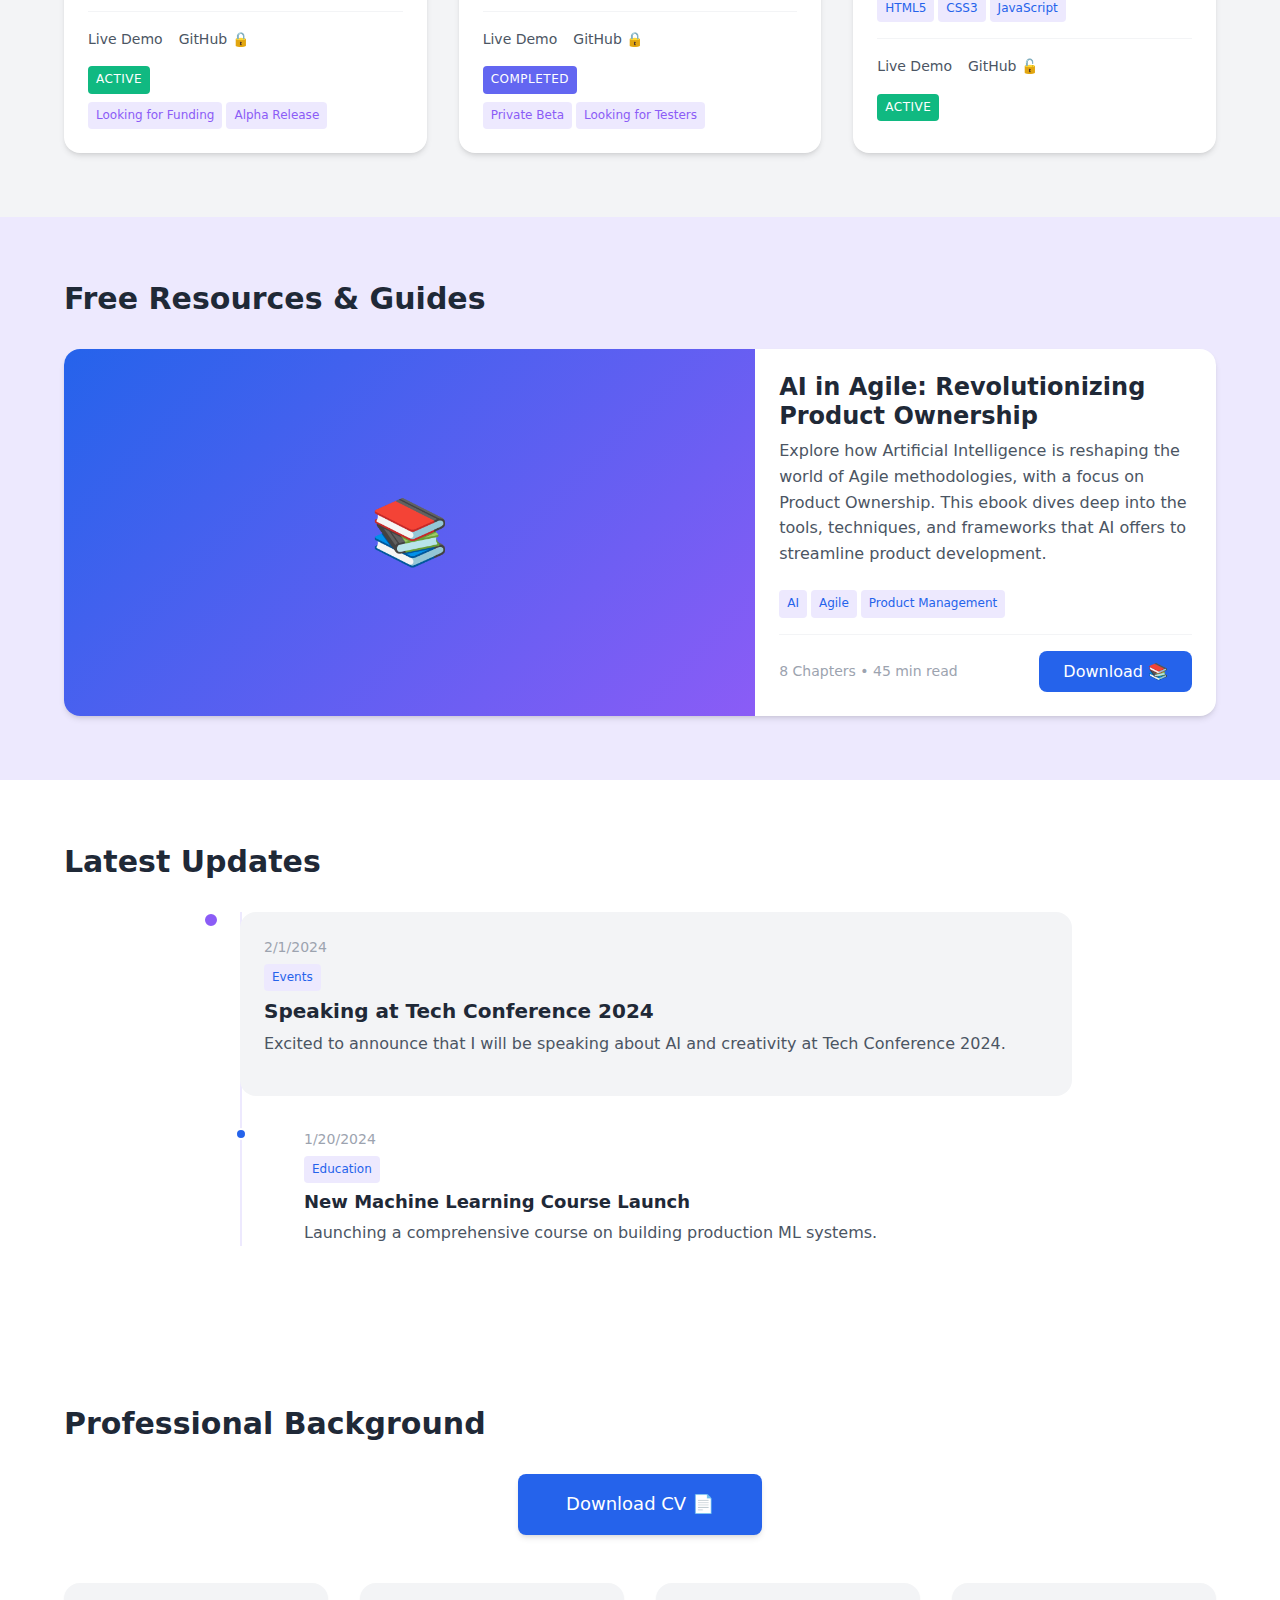
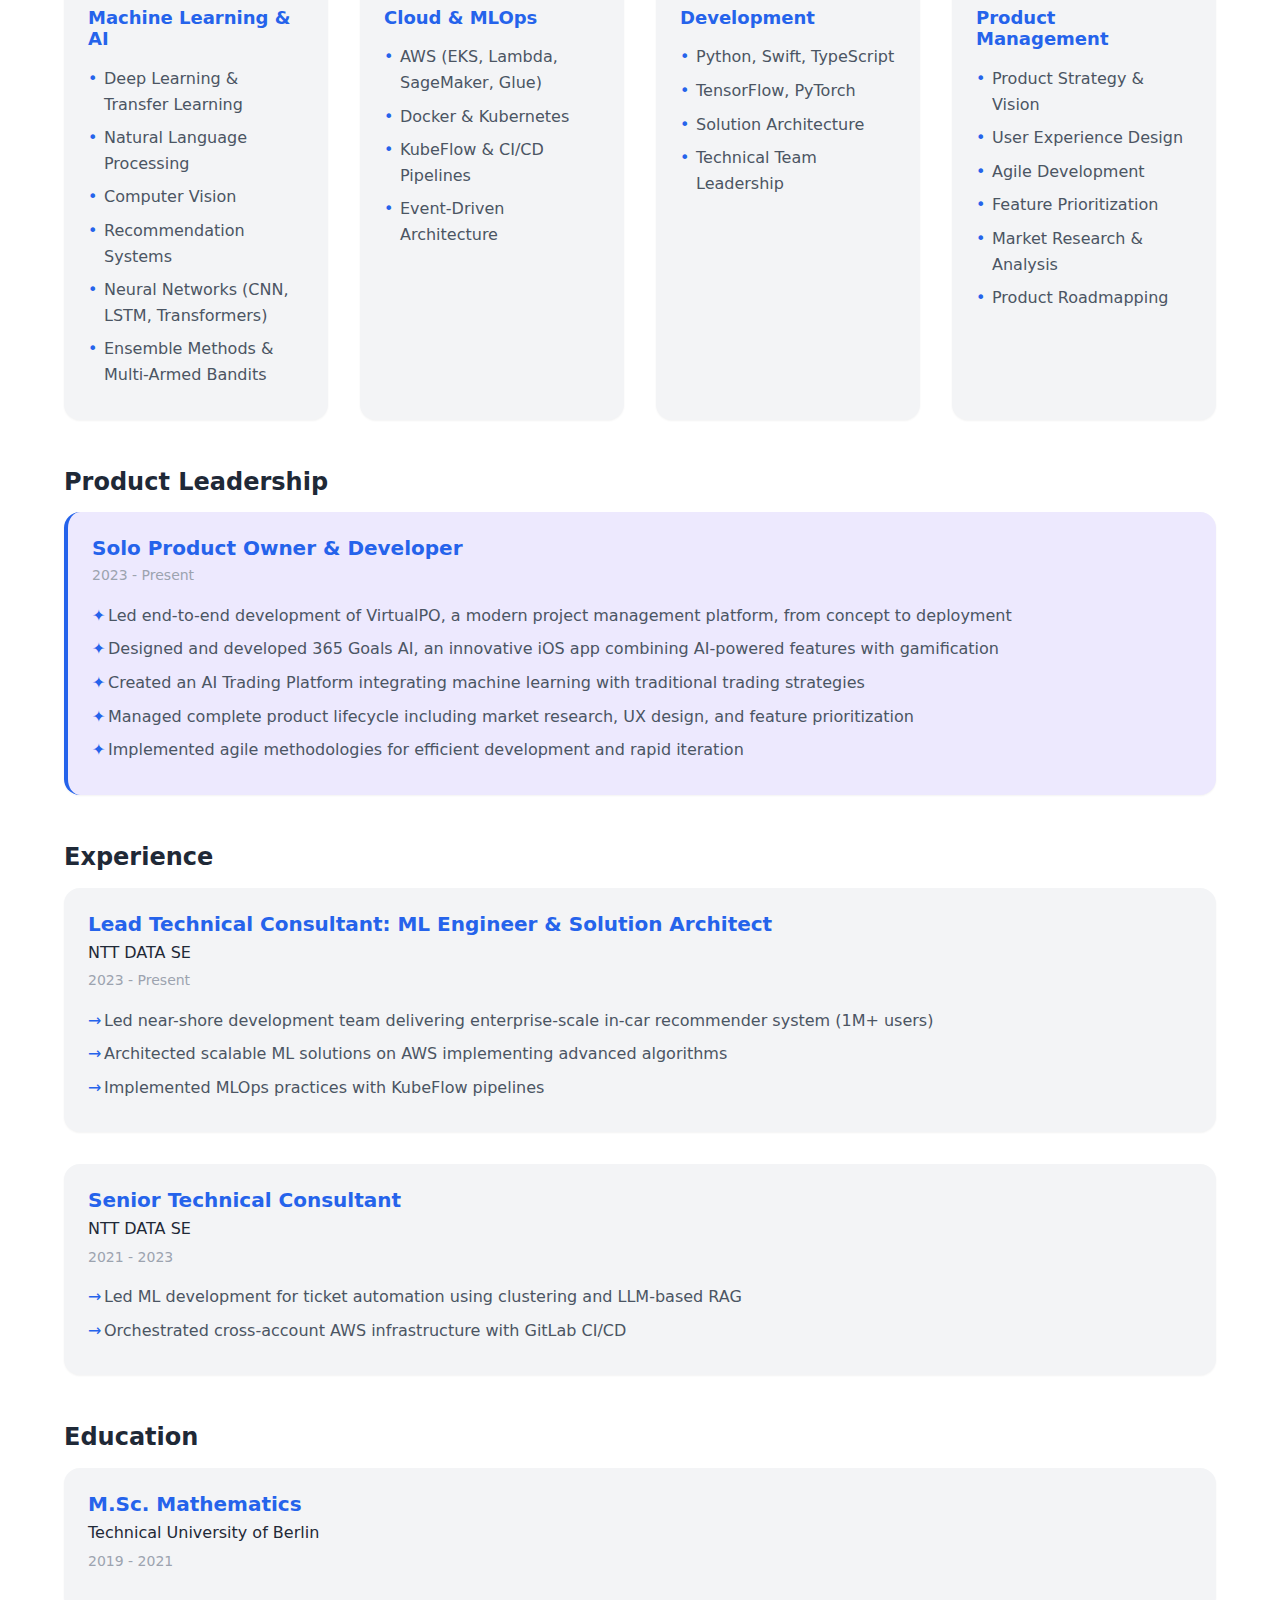
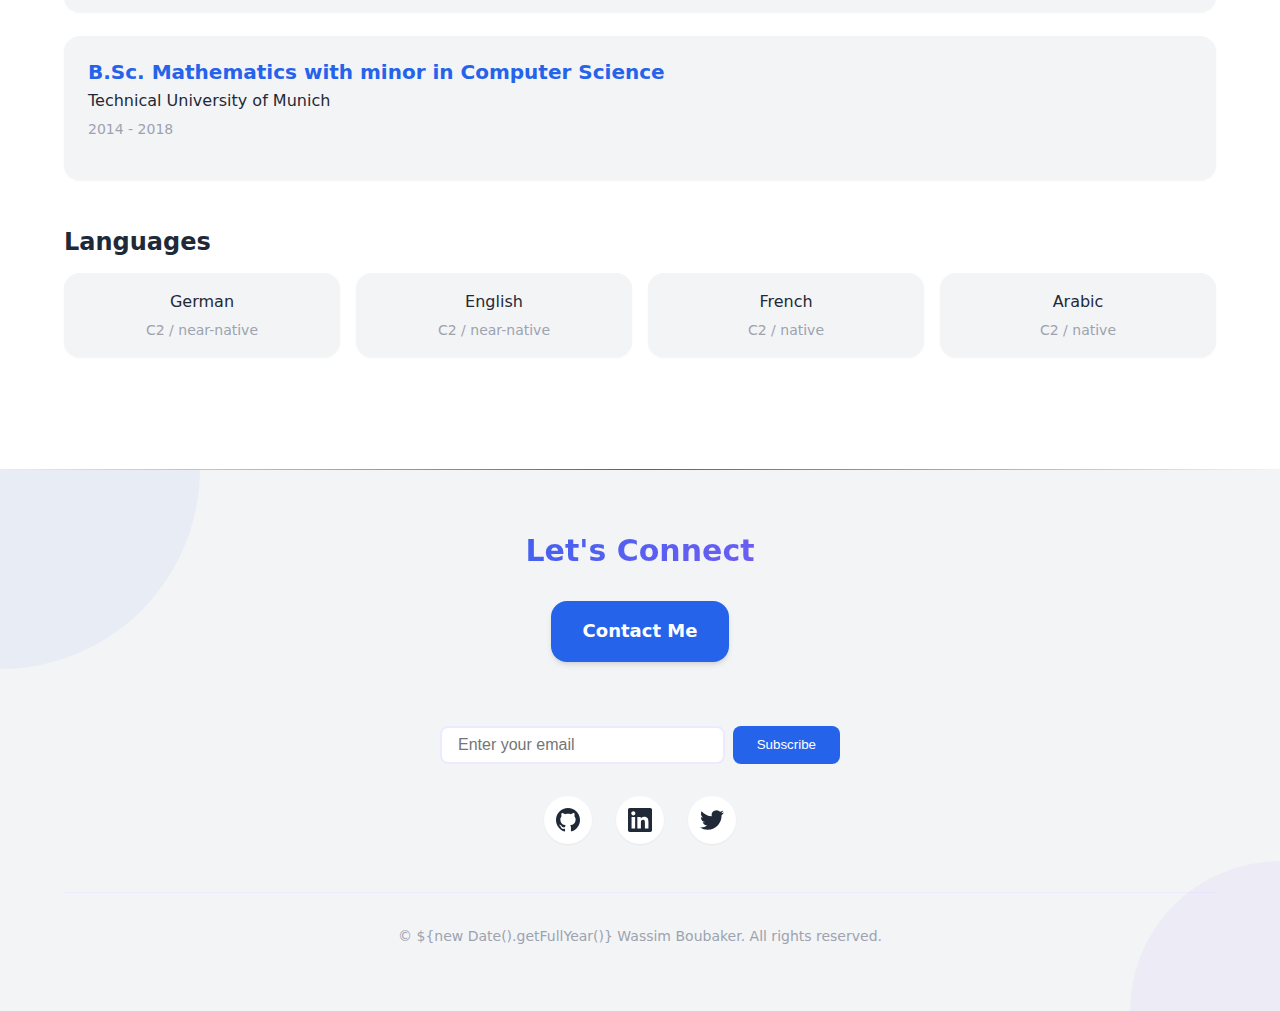
==== commit c027dae0: "Add project labels, email popup, and sample blog post 📝" ====
--- a/index.html
+++ b/index.html
@@ -13,6 +13,7 @@
     <link rel="stylesheet" href="css/components/ebook.css">
     <link rel="stylesheet" href="css/components/news.css">
     <link rel="stylesheet" href="css/components/contact.css">
+    <link rel="stylesheet" href="css/components/modal.css">
     <link rel="stylesheet" href="css/style.css">
 </head>
 <body>
@@ -271,6 +272,21 @@
         </div>
     </footer>
 
+    <!-- Email Modal -->
+    <div class="modal-overlay" id="emailModal">
+        <div class="modal">
+            <button class="modal-close" aria-label="Close modal">&times;</button>
+            <div class="modal-header">
+                <h3 class="modal-title">Get Your Free Ebook</h3>
+                <p class="modal-description">Enter your email to receive the download link</p>
+            </div>
+            <form class="modal-form" id="downloadForm">
+                <input type="email" class="modal-input" placeholder="Your email address" required>
+                <button type="submit" class="modal-submit">Download Now</button>
+            </form>
+        </div>
+    </div>
+
     <script src="js/animations.js"></script>
     <script src="js/main.js"></script>
 </body>
--- a/css/components/blog.css
+++ b/css/components/blog.css
@@ -61,17 +61,24 @@
 
 .blog-card-meta {
     display: flex;
+    justify-content: space-between;
     align-items: center;
-    gap: var(--spacing-md);
-    color: var(--text-light);
-    font-size: var(--font-size-sm);
     margin-top: auto;
     padding-top: var(--spacing-md);
     border-top: 1px solid var(--background-secondary);
 }
 
+.blog-card-info {
+    display: flex;
+    align-items: center;
+    gap: var(--spacing-md);
+    color: var(--text-light);
+    font-size: var(--font-size-sm);
+}
+
 .blog-card-date,
-.blog-card-category {
+.blog-card-category,
+.blog-card-read-time {
     display: flex;
     align-items: center;
     gap: var(--spacing-xs);
@@ -80,6 +87,21 @@
 .blog-card-category {
     color: var(--primary-color);
     font-weight: 500;
+}
+
+.blog-card-link {
+    color: var(--primary-color);
+    font-weight: 500;
+    font-size: var(--font-size-sm);
+    text-decoration: none;
+    transition: all var(--transition-fast);
+    display: flex;
+    align-items: center;
+    gap: var(--spacing-xs);
+}
+
+.blog-card-link:hover {
+    transform: translateX(4px);
 }
 
 /* Blog tags */
@@ -146,6 +168,16 @@
     .blog-card-image {
         height: 180px;
     }
+
+    .blog-card-meta {
+        flex-direction: column;
+        align-items: flex-start;
+        gap: var(--spacing-sm);
+    }
+
+    .blog-card-info {
+        flex-wrap: wrap;
+    }
 }
 
 /* Dark mode adjustments */
--- a/css/components/projects.css
+++ b/css/components/projects.css
@@ -127,16 +127,46 @@
 }
 
 /* Project status badge */
+.project-footer {
+    display: flex;
+    flex-direction: column;
+    gap: var(--spacing-sm);
+    margin-top: var(--spacing-md);
+}
+
 .project-status {
-    position: absolute;
-    top: var(--spacing-md);
-    right: var(--spacing-md);
+    display: inline-flex;
     padding: var(--spacing-xs) var(--spacing-sm);
     border-radius: var(--border-radius-sm);
     font-size: var(--font-size-xs);
     font-weight: 500;
     text-transform: uppercase;
     letter-spacing: 0.5px;
+    align-self: flex-start;
+}
+
+.project-labels {
+    display: flex;
+    flex-wrap: wrap;
+    gap: var(--spacing-xs);
+}
+
+.project-label {
+    display: inline-flex;
+    align-items: center;
+    padding: var(--spacing-xs) var(--spacing-sm);
+    background-color: var(--background-accent);
+    color: var(--accent-color);
+    border-radius: var(--border-radius-sm);
+    font-size: var(--font-size-xs);
+    font-weight: 500;
+    transition: all var(--transition-fast);
+}
+
+.project-label:hover {
+    background-color: var(--accent-color);
+    color: white;
+    transform: translateY(-1px);
 }
 
 .status-active {
--- a/css/components/modal.css
+++ b/css/components/modal.css
@@ -0,0 +1,111 @@
+.modal-overlay {
+    position: fixed;
+    top: 0;
+    left: 0;
+    right: 0;
+    bottom: 0;
+    background-color: rgba(0, 0, 0, 0.75);
+    display: flex;
+    align-items: center;
+    justify-content: center;
+    z-index: 1000;
+    opacity: 0;
+    visibility: hidden;
+    transition: all var(--transition-normal);
+}
+
+.modal-overlay.active {
+    opacity: 1;
+    visibility: visible;
+}
+
+.modal {
+    background-color: var(--background-primary);
+    border-radius: var(--border-radius-lg);
+    padding: var(--spacing-xl);
+    max-width: 500px;
+    width: 90%;
+    position: relative;
+    transform: translateY(20px);
+    transition: transform var(--transition-normal);
+    box-shadow: var(--shadow-lg);
+}
+
+.modal-overlay.active .modal {
+    transform: translateY(0);
+}
+
+.modal-close {
+    position: absolute;
+    top: var(--spacing-md);
+    right: var(--spacing-md);
+    background: none;
+    border: none;
+    font-size: var(--font-size-xl);
+    color: var(--text-light);
+    cursor: pointer;
+    padding: var(--spacing-xs);
+    transition: color var(--transition-fast);
+}
+
+.modal-close:hover {
+    color: var(--text-primary);
+}
+
+.modal-header {
+    margin-bottom: var(--spacing-lg);
+    text-align: center;
+}
+
+.modal-title {
+    font-size: var(--font-size-xl);
+    color: var(--text-primary);
+    margin-bottom: var(--spacing-sm);
+}
+
+.modal-description {
+    color: var(--text-secondary);
+    font-size: var(--font-size-base);
+}
+
+.modal-form {
+    display: flex;
+    flex-direction: column;
+    gap: var(--spacing-md);
+}
+
+.modal-input {
+    padding: var(--spacing-sm) var(--spacing-md);
+    border: 2px solid var(--background-secondary);
+    border-radius: var(--border-radius-md);
+    font-size: var(--font-size-base);
+    transition: border-color var(--transition-fast);
+}
+
+.modal-input:focus {
+    border-color: var(--primary-color);
+    outline: none;
+}
+
+.modal-submit {
+    background-color: var(--primary-color);
+    color: white;
+    padding: var(--spacing-sm) var(--spacing-md);
+    border: none;
+    border-radius: var(--border-radius-md);
+    font-size: var(--font-size-base);
+    font-weight: 500;
+    cursor: pointer;
+    transition: all var(--transition-fast);
+}
+
+.modal-submit:hover {
+    background-color: var(--primary-dark);
+    transform: translateY(-2px);
+}
+
+@media (max-width: 480px) {
+    .modal {
+        padding: var(--spacing-lg);
+    }
+}
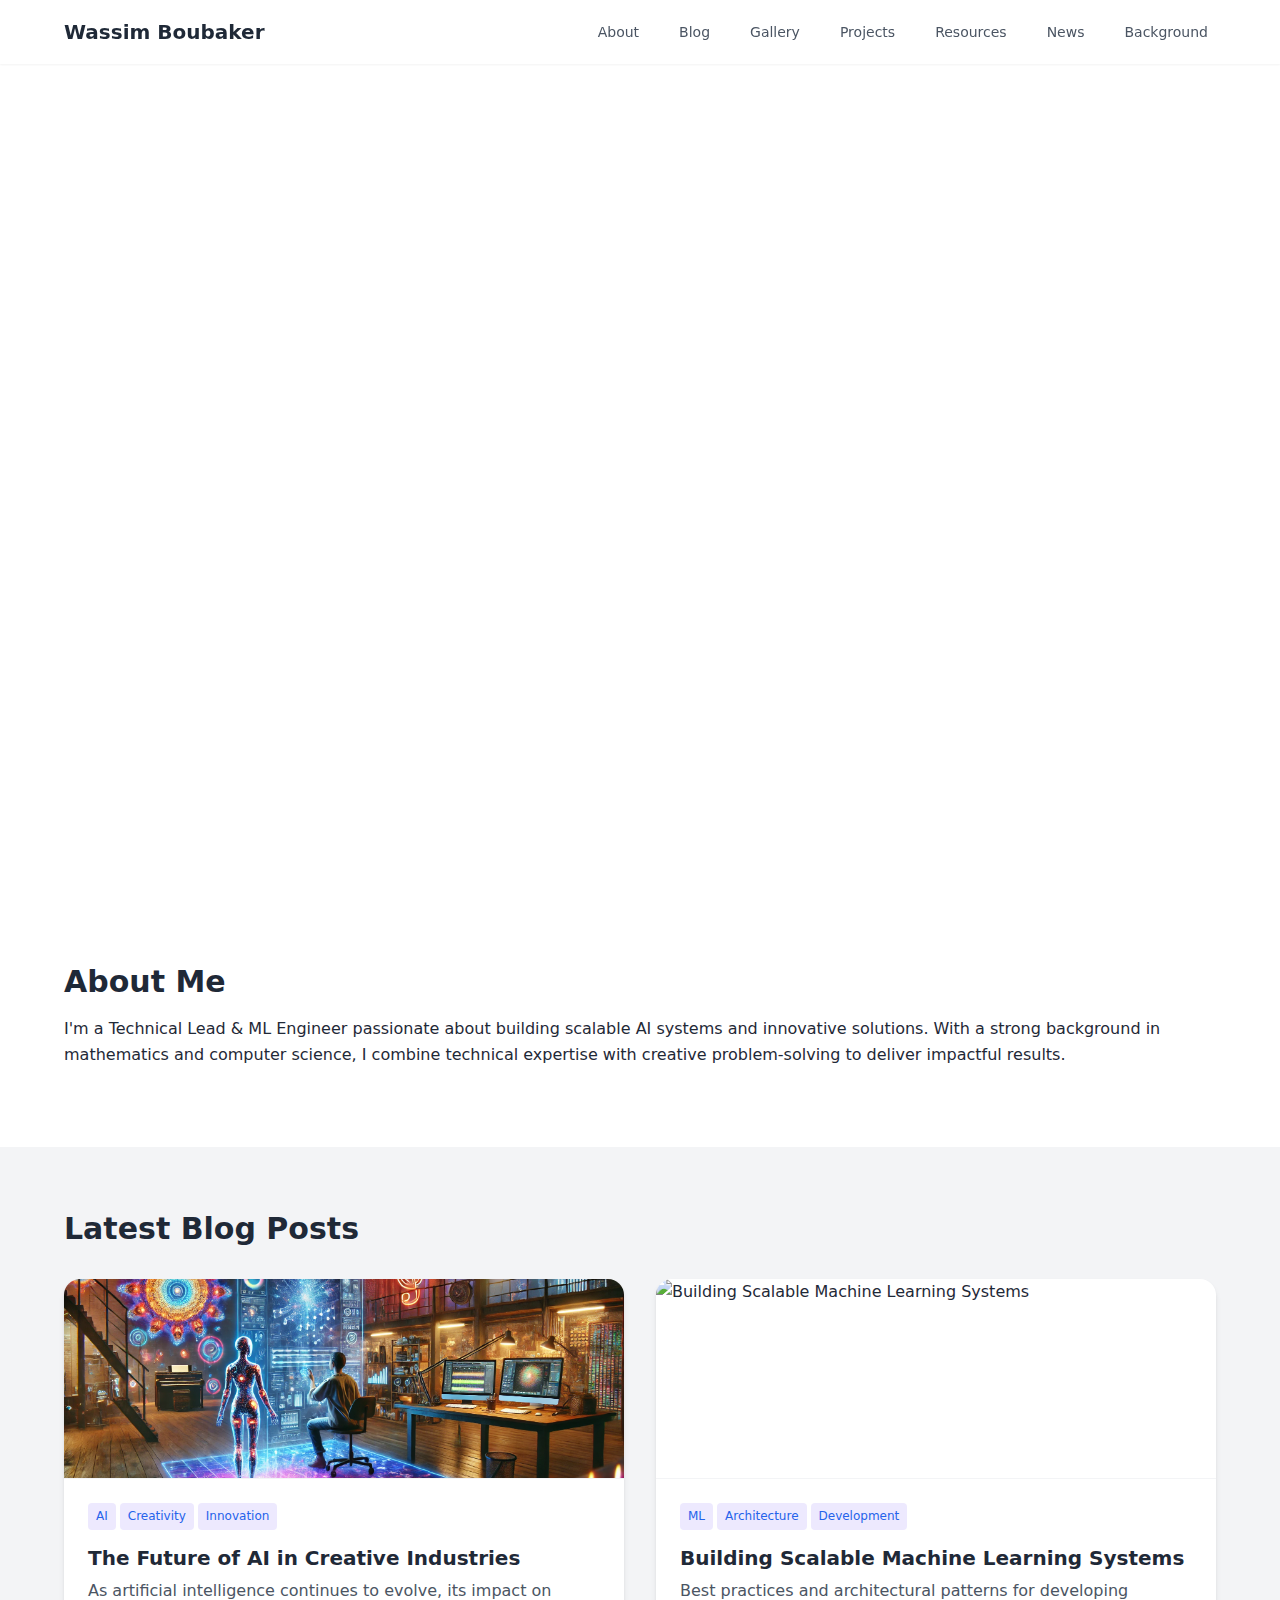
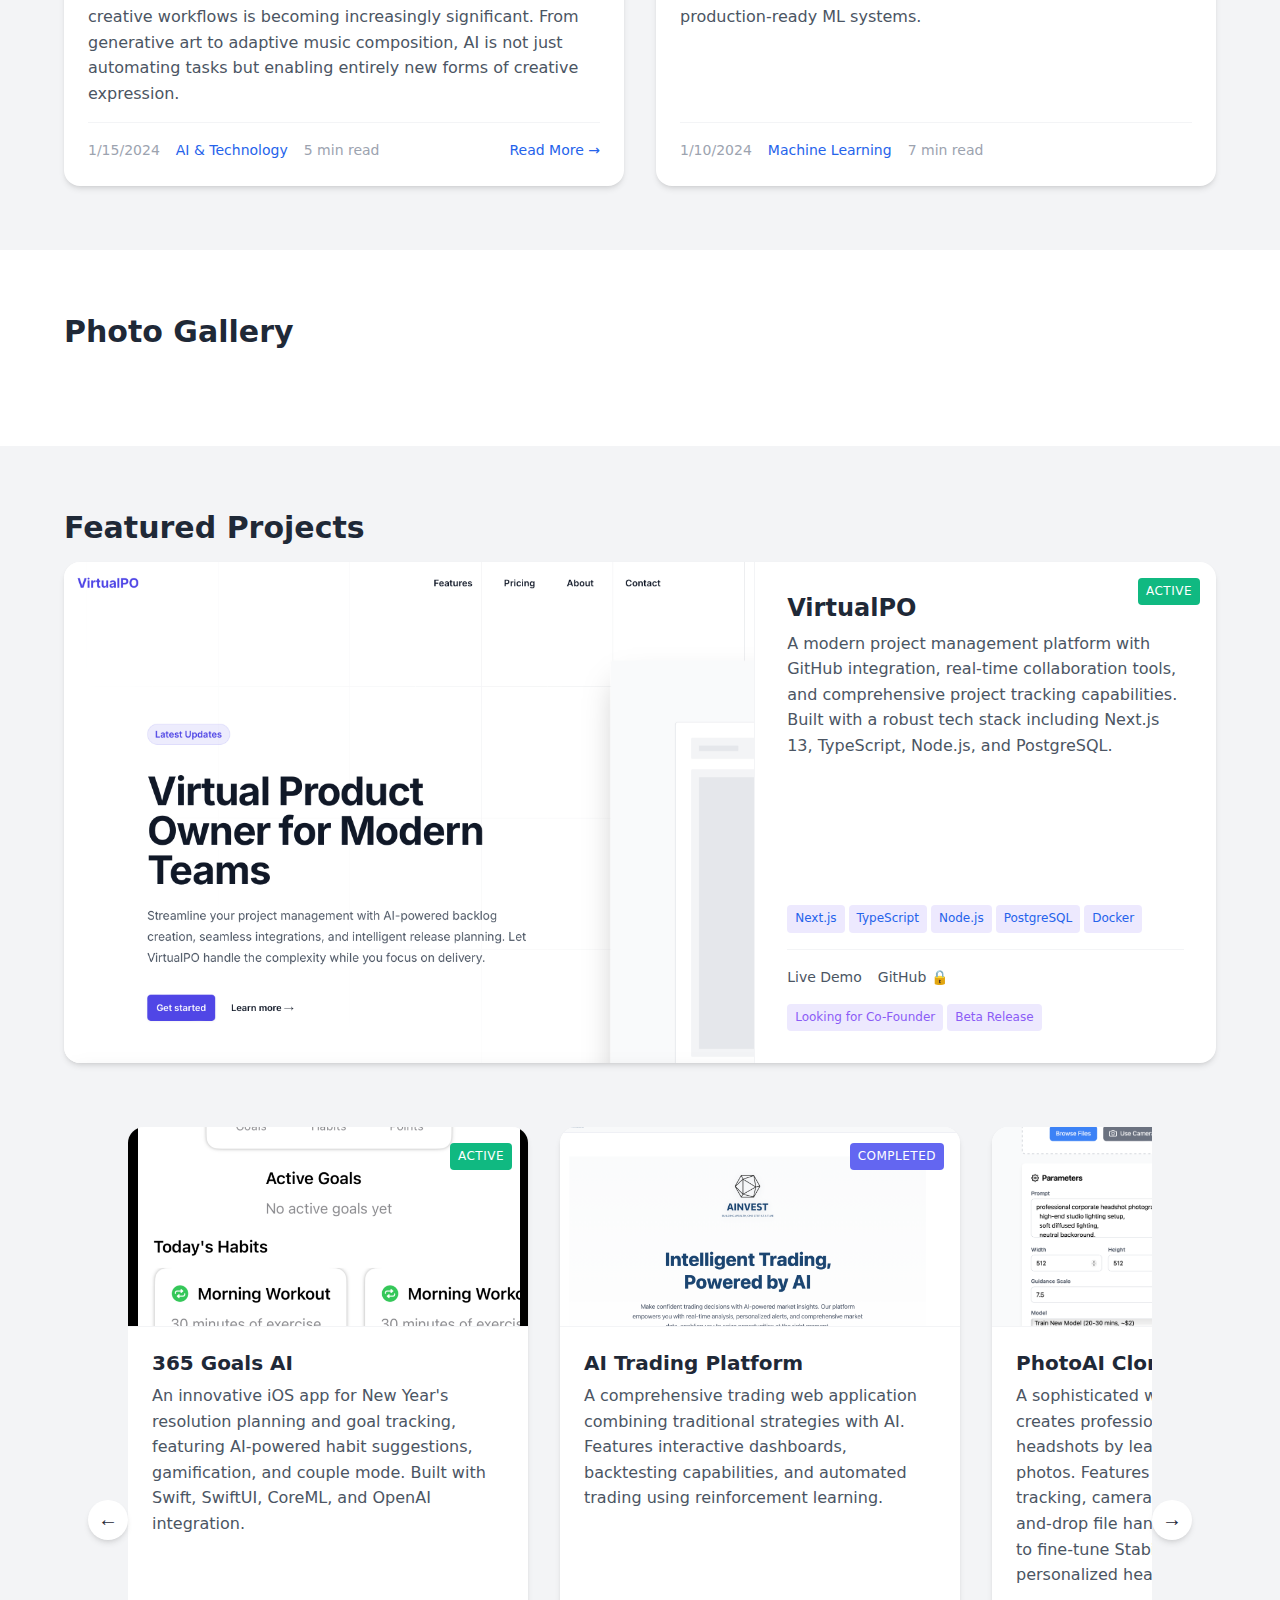
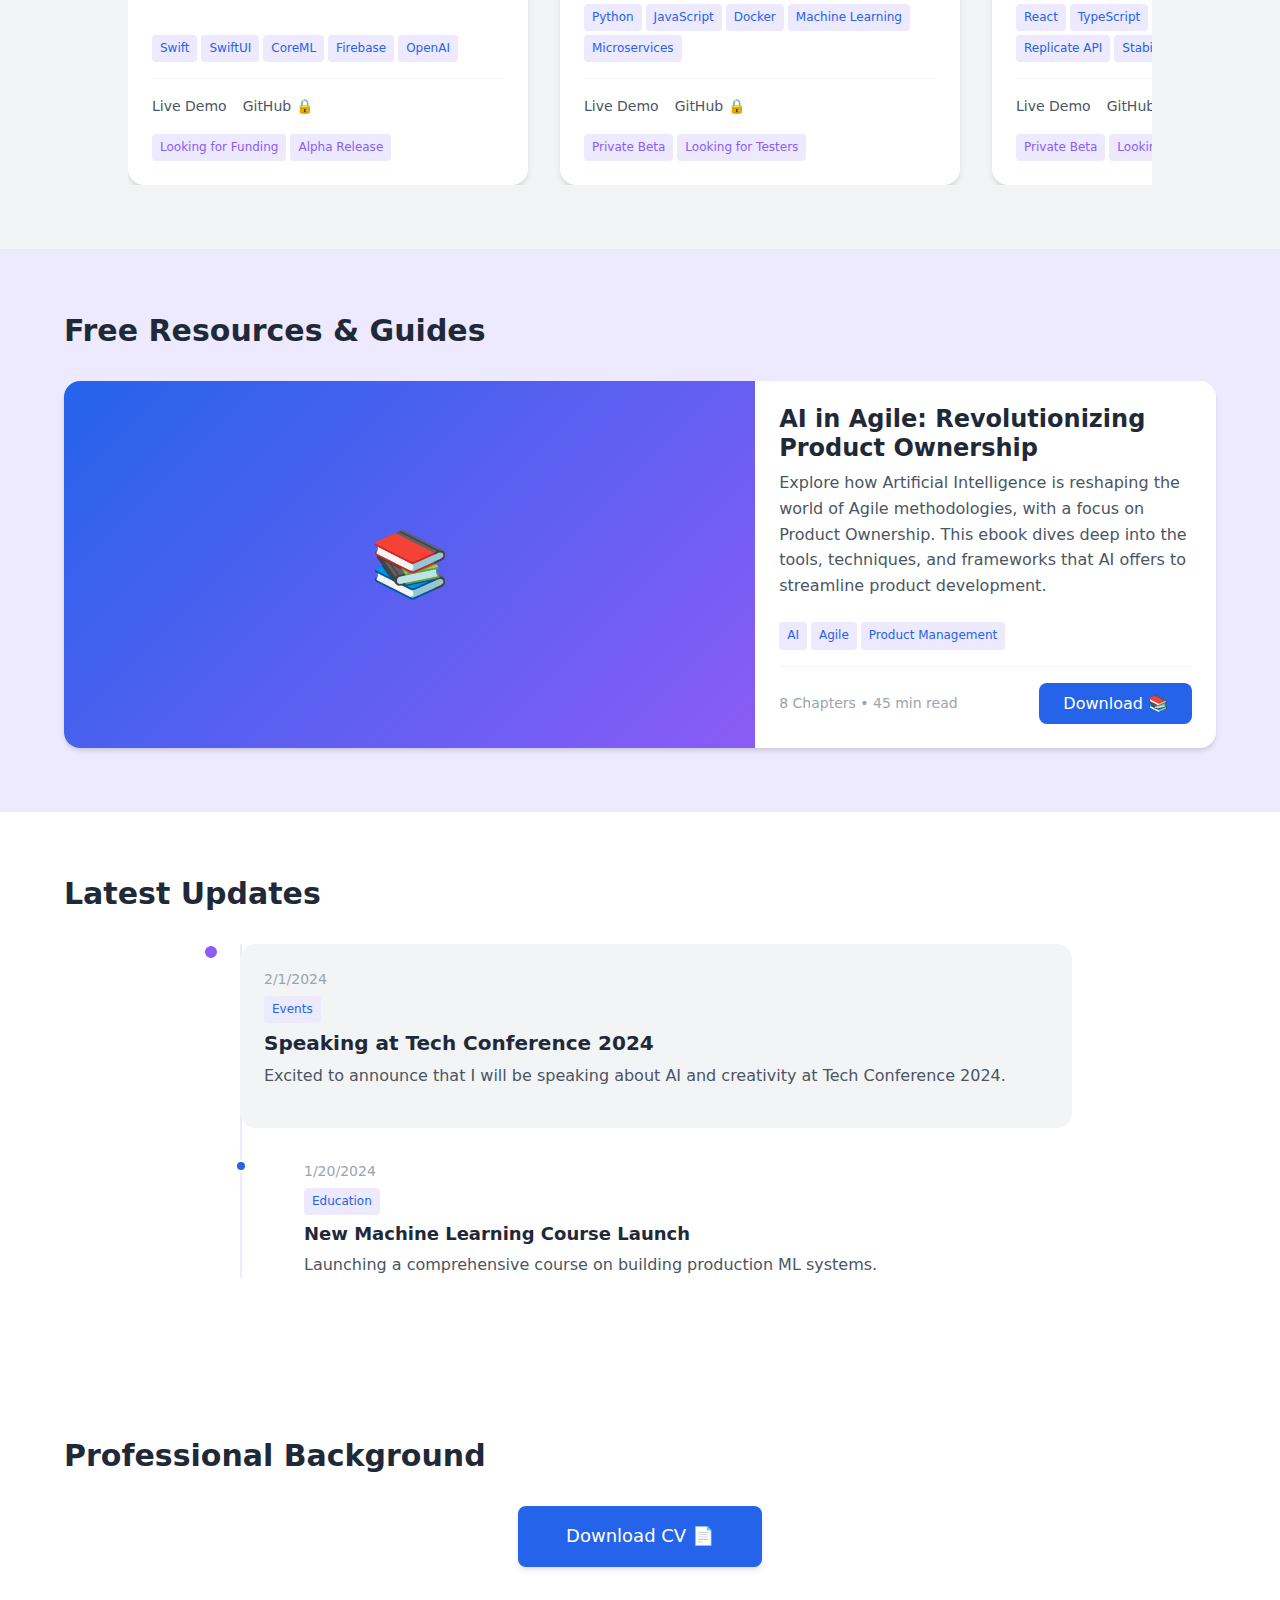
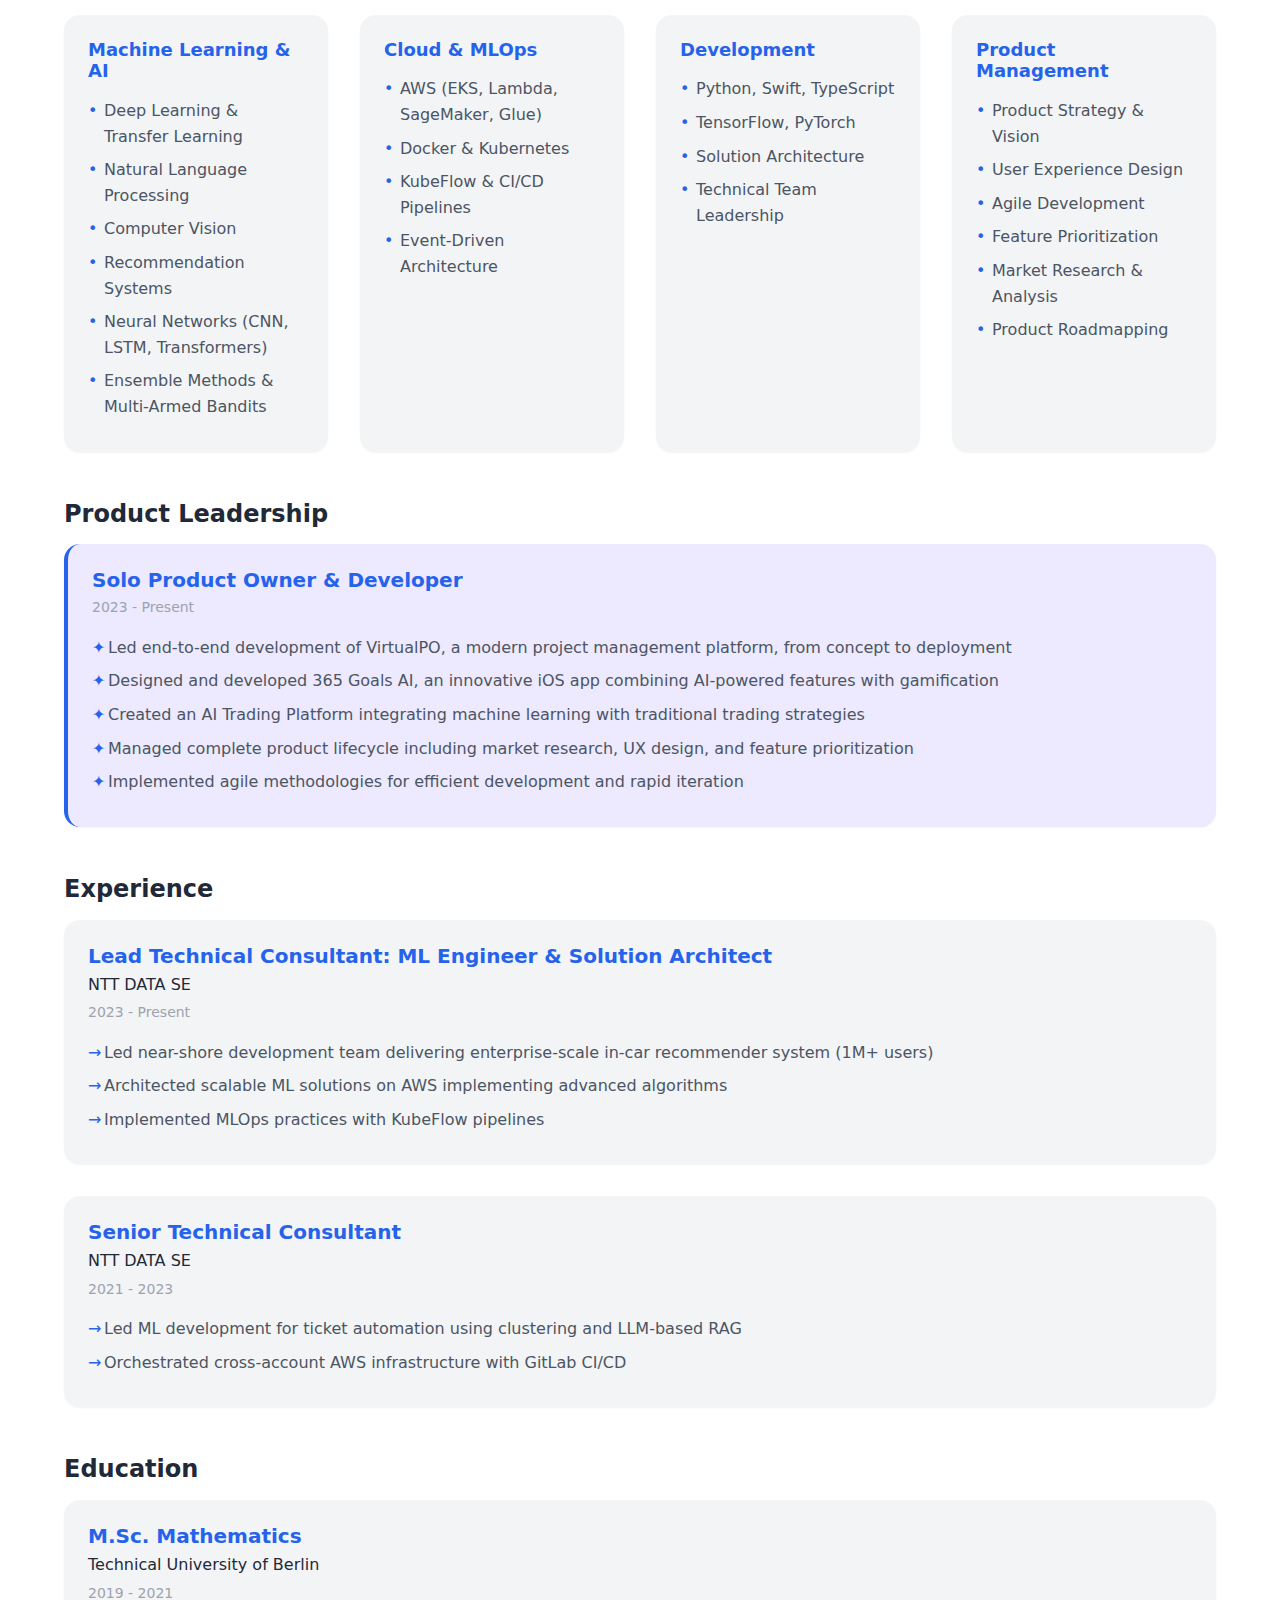
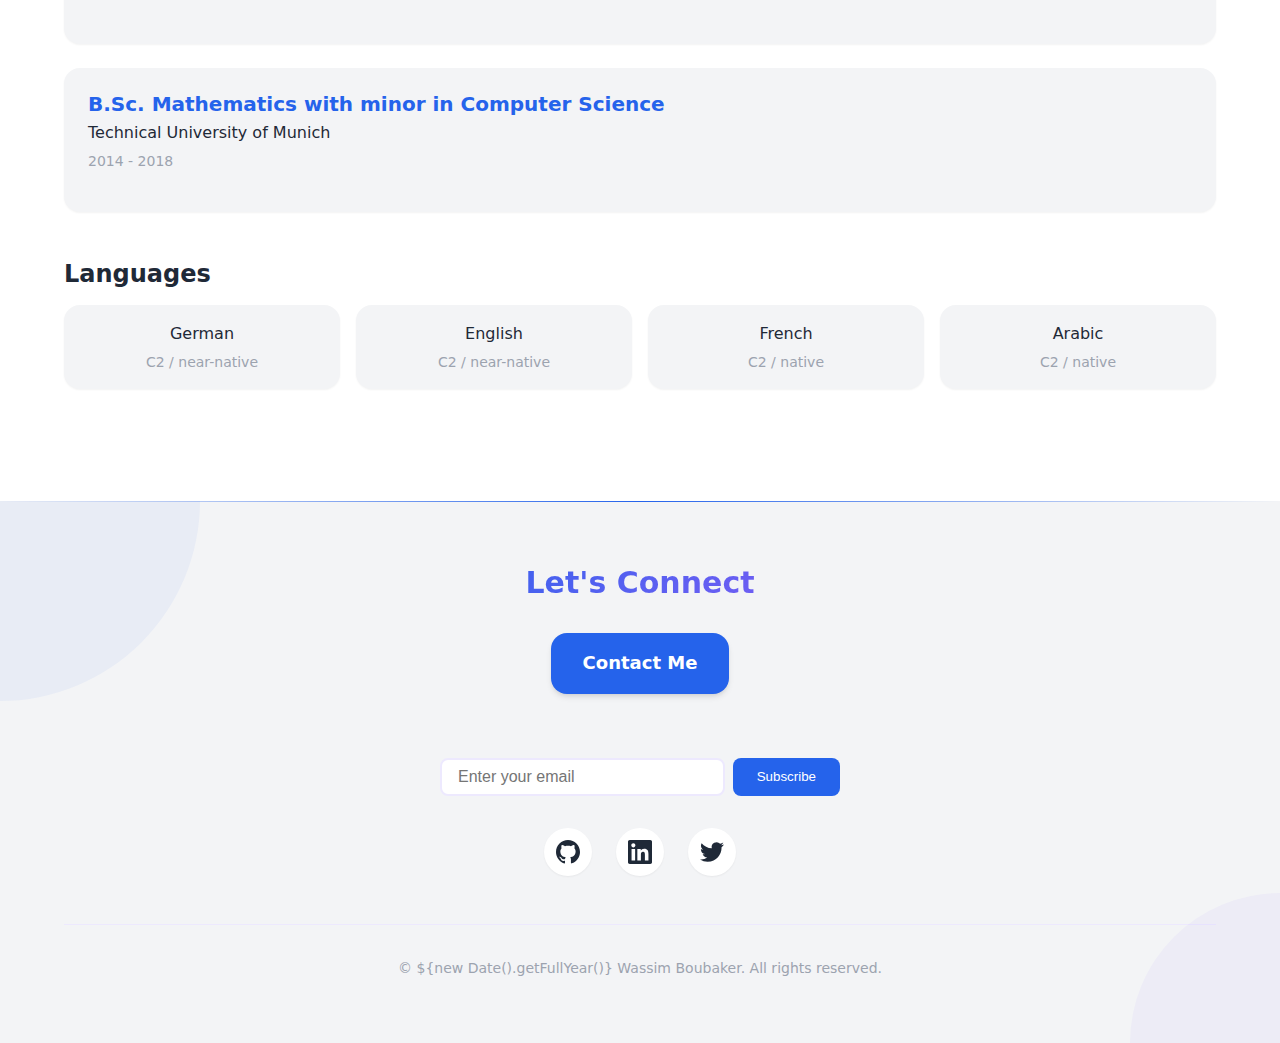
==== commit 50fe513f: "Adjust project card width and scroll distance 📏" ====
--- a/index.html
+++ b/index.html
@@ -77,8 +77,15 @@
         <section id="projects" class="projects">
             <div class="container">
                 <h2>Featured Projects</h2>
-                <div class="projects-grid">
-                    <!-- Project cards will be dynamically populated -->
+                <div class="featured-project">
+                    <!-- Featured project will be dynamically populated -->
+                </div>
+                <div class="projects-container">
+                    <button class="carousel-nav carousel-prev" aria-label="Previous project">←</button>
+                    <div class="projects-grid">
+                        <!-- Project cards will be dynamically populated -->
+                    </div>
+                    <button class="carousel-nav carousel-next" aria-label="Next project">→</button>
                 </div>
             </div>
         </section>
--- a/css/components/projects.css
+++ b/css/components/projects.css
@@ -2,13 +2,95 @@
     background-color: var(--background-secondary);
 }
 
+/* Projects Container */
+.projects-container {
+    position: relative;
+    margin-top: var(--spacing-xl);
+    padding: 0 var(--spacing-3xl);
+}
+
+/* Featured Project */
+.featured-project {
+    margin-bottom: var(--spacing-3xl);
+}
+
+.featured-project .project-card {
+    display: grid;
+    grid-template-columns: 1.5fr 1fr;
+    gap: 0;
+    width: 100%;
+}
+
+.featured-project .project-image {
+    height: 100%;
+    border-bottom: none;
+    border-right: 1px solid var(--background-secondary);
+}
+
+.featured-project .project-content {
+    padding: var(--spacing-xl);
+}
+
+.featured-project .project-title {
+    font-size: var(--font-size-2xl);
+}
+
+/* Projects Carousel */
 .projects-grid {
-    display: grid;
-    grid-template-columns: repeat(auto-fit, minmax(300px, 1fr));
+    display: flex;
     gap: var(--spacing-xl);
-    margin-top: var(--spacing-xl);
-}
-
+    overflow-x: auto;
+    scroll-snap-type: x mandatory;
+    scroll-behavior: smooth;
+    padding: 0 var(--spacing-3xl);
+    margin: 0 -var(--spacing-3xl);
+    -webkit-overflow-scrolling: touch;
+}
+
+.projects-grid::-webkit-scrollbar {
+    display: none;
+}
+
+.projects-grid .project-card {
+    flex: 0 0 400px;
+    scroll-snap-align: start;
+}
+
+.carousel-nav {
+    position: absolute;
+    top: calc(50% + var(--spacing-3xl));
+    transform: translateY(-50%);
+    width: 40px;
+    height: 40px;
+    background-color: var(--background-primary);
+    border: none;
+    border-radius: 50%;
+    cursor: pointer;
+    display: flex;
+    align-items: center;
+    justify-content: center;
+    font-size: var(--font-size-xl);
+    color: var(--text-primary);
+    box-shadow: var(--shadow-md);
+    transition: all var(--transition-fast);
+    z-index: 10;
+}
+
+.carousel-nav:hover {
+    background-color: var(--primary-color);
+    color: white;
+    transform: translateY(-50%) scale(1.1);
+}
+
+.carousel-prev {
+    left: var(--spacing-lg);
+}
+
+.carousel-next {
+    right: var(--spacing-lg);
+}
+
+/* Project Card */
 .project-card {
     background-color: var(--background-primary);
     border-radius: var(--border-radius-lg);
@@ -104,45 +186,27 @@
     color: var(--primary-color);
 }
 
-/* Featured project styles */
-.project-card.featured {
-    grid-column: 1 / -1;
-    display: grid;
-    grid-template-columns: 1.5fr 1fr;
-    gap: 0;
-}
-
-.project-card.featured .project-image {
-    height: 100%;
-    border-bottom: none;
-    border-right: 1px solid var(--background-secondary);
-}
-
-.project-card.featured .project-content {
-    padding: var(--spacing-xl);
-}
-
-.project-card.featured .project-title {
-    font-size: var(--font-size-2xl);
-}
-
 /* Project status badge */
-.project-footer {
-    display: flex;
-    flex-direction: column;
-    gap: var(--spacing-sm);
-    margin-top: var(--spacing-md);
-}
-
 .project-status {
-    display: inline-flex;
+    position: absolute;
+    top: var(--spacing-md);
+    right: var(--spacing-md);
     padding: var(--spacing-xs) var(--spacing-sm);
     border-radius: var(--border-radius-sm);
     font-size: var(--font-size-xs);
     font-weight: 500;
     text-transform: uppercase;
     letter-spacing: 0.5px;
-    align-self: flex-start;
+    background-color: rgba(0, 0, 0, 0.75);
+    color: white;
+    z-index: 1;
+}
+
+.project-footer {
+    display: flex;
+    flex-direction: column;
+    gap: var(--spacing-sm);
+    margin-top: var(--spacing-md);
 }
 
 .project-labels {
@@ -179,35 +243,13 @@
     color: white;
 }
 
-/* Loading state */
-.project-card.loading {
-    position: relative;
-    overflow: hidden;
-}
-
-.project-card.loading::after {
-    content: '';
-    position: absolute;
-    top: 0;
-    left: 0;
-    width: 100%;
-    height: 100%;
-    background: linear-gradient(
-        90deg,
-        transparent,
-        var(--background-secondary),
-        transparent
-    );
-    animation: shimmer 1.5s infinite;
-}
-
 /* Responsive adjustments */
 @media (max-width: 1024px) {
-    .project-card.featured {
+    .featured-project .project-card {
         grid-template-columns: 1fr;
     }
 
-    .project-card.featured .project-image {
+    .featured-project .project-image {
         height: 300px;
         border-right: none;
         border-bottom: 1px solid var(--background-secondary);
@@ -215,16 +257,28 @@
 }
 
 @media (max-width: 768px) {
+    .projects-container {
+        padding: 0 var(--spacing-lg);
+    }
+
     .projects-grid {
-        grid-template-columns: 1fr;
-        gap: var(--spacing-lg);
-    }
-
-    .project-card.featured .project-image {
+        padding: 0 var(--spacing-lg);
+        margin: 0 -var(--spacing-lg);
+    }
+
+    .carousel-prev {
+        left: var(--spacing-xs);
+    }
+
+    .carousel-next {
+        right: var(--spacing-xs);
+    }
+
+    .featured-project .project-image {
         height: 200px;
     }
 
-    .project-card.featured .project-content {
+    .featured-project .project-content {
         padding: var(--spacing-lg);
     }
 }
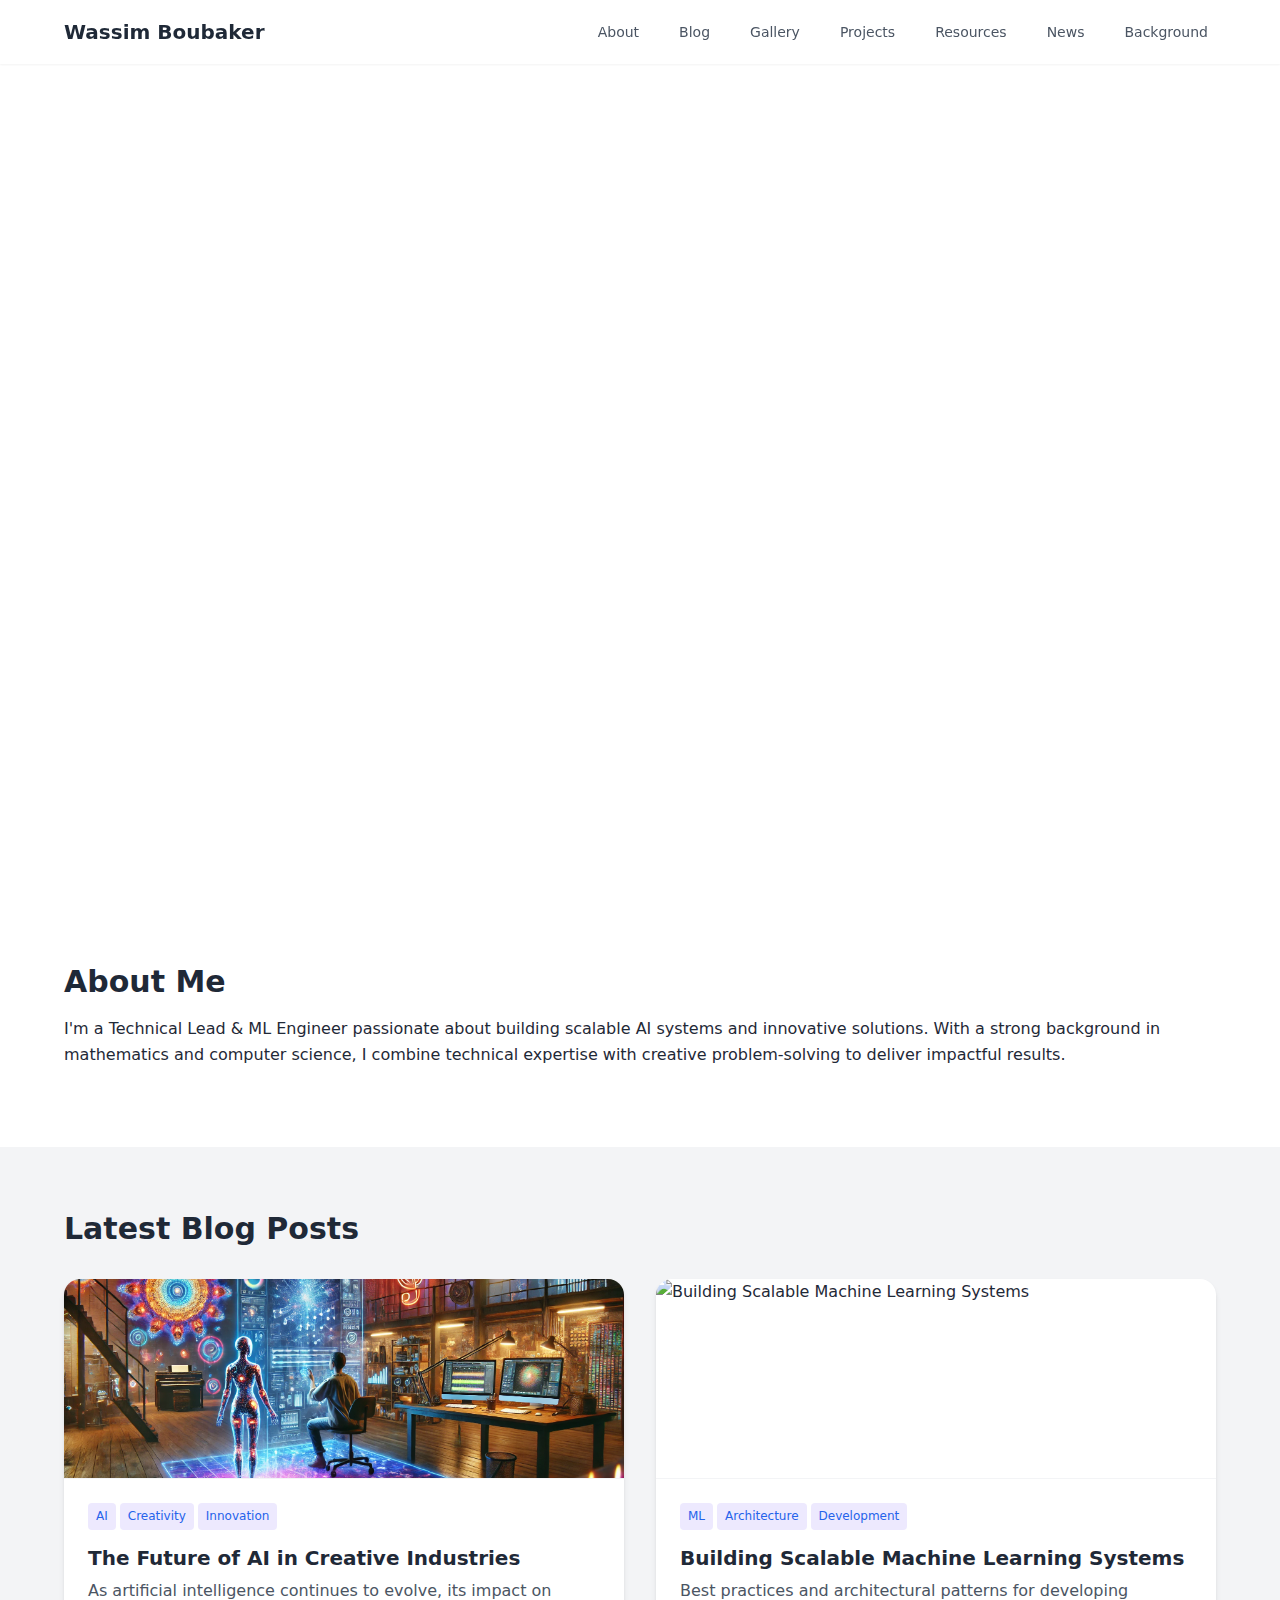
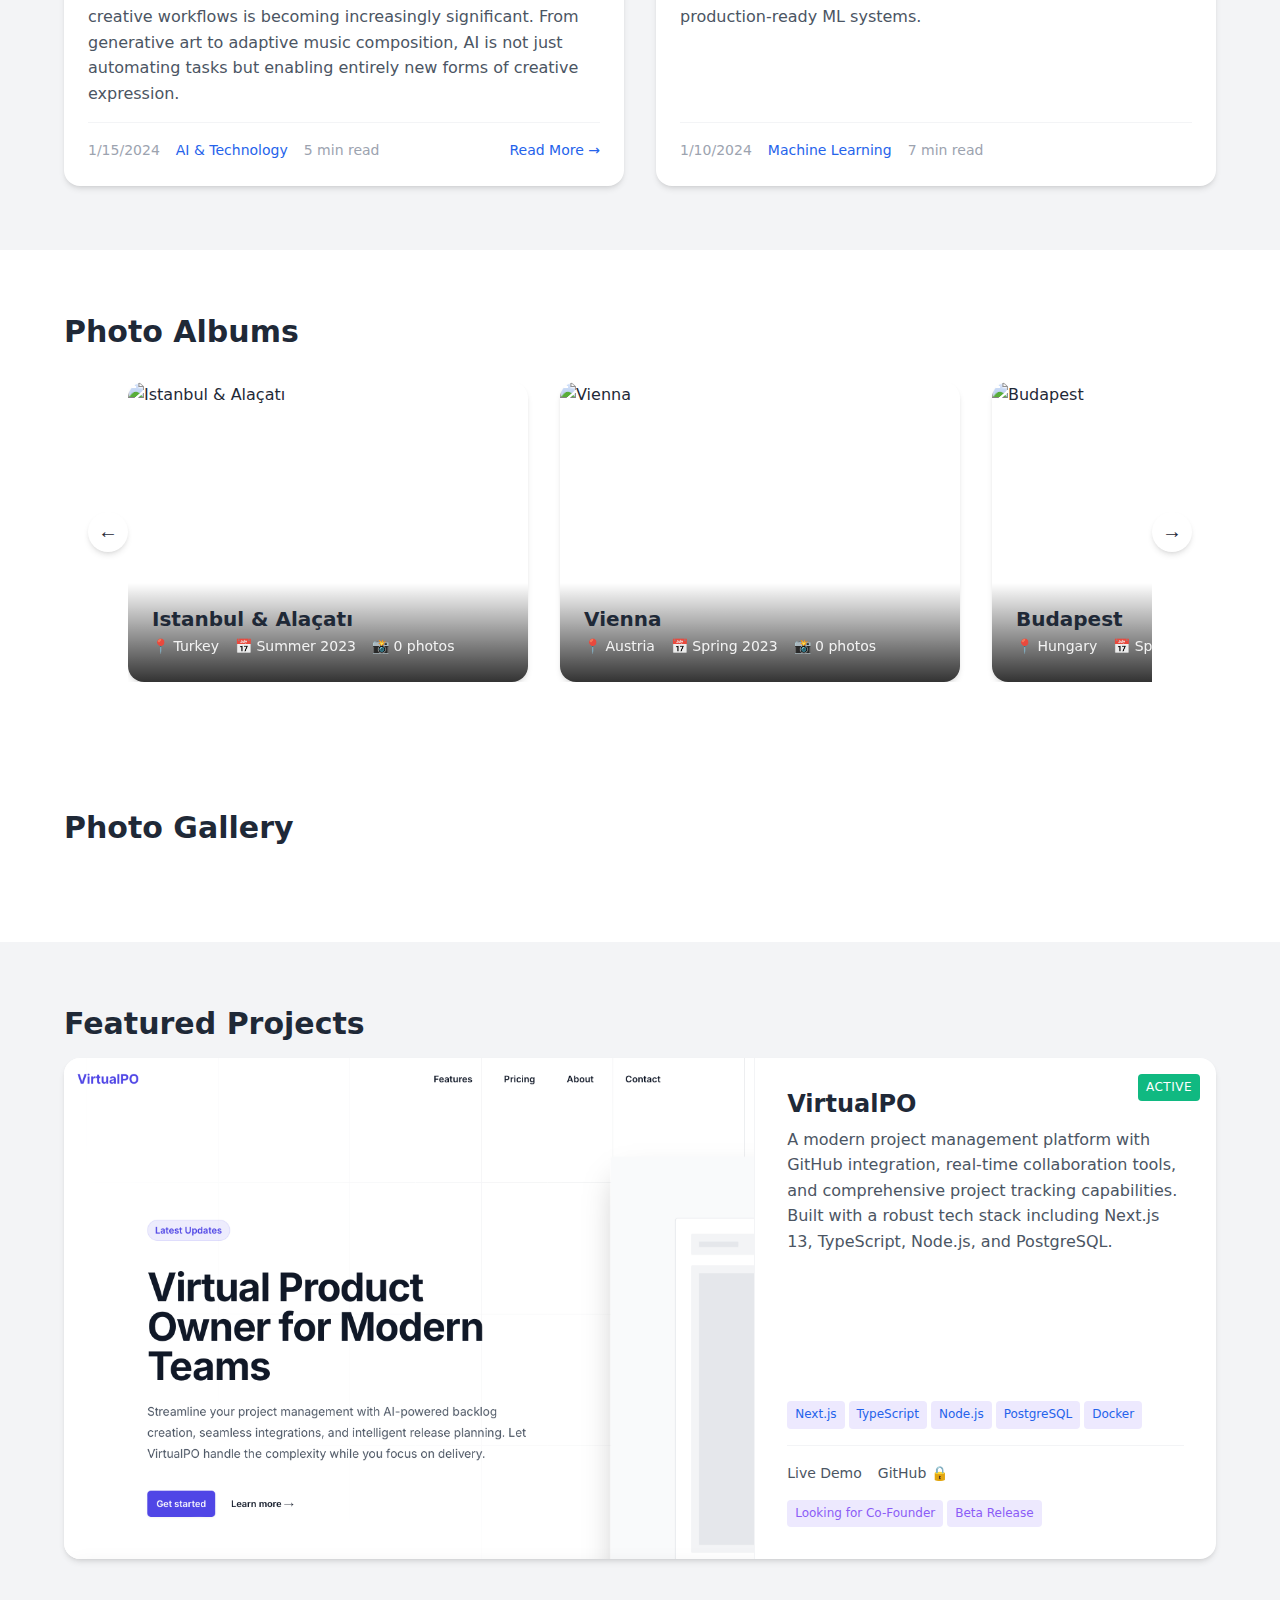
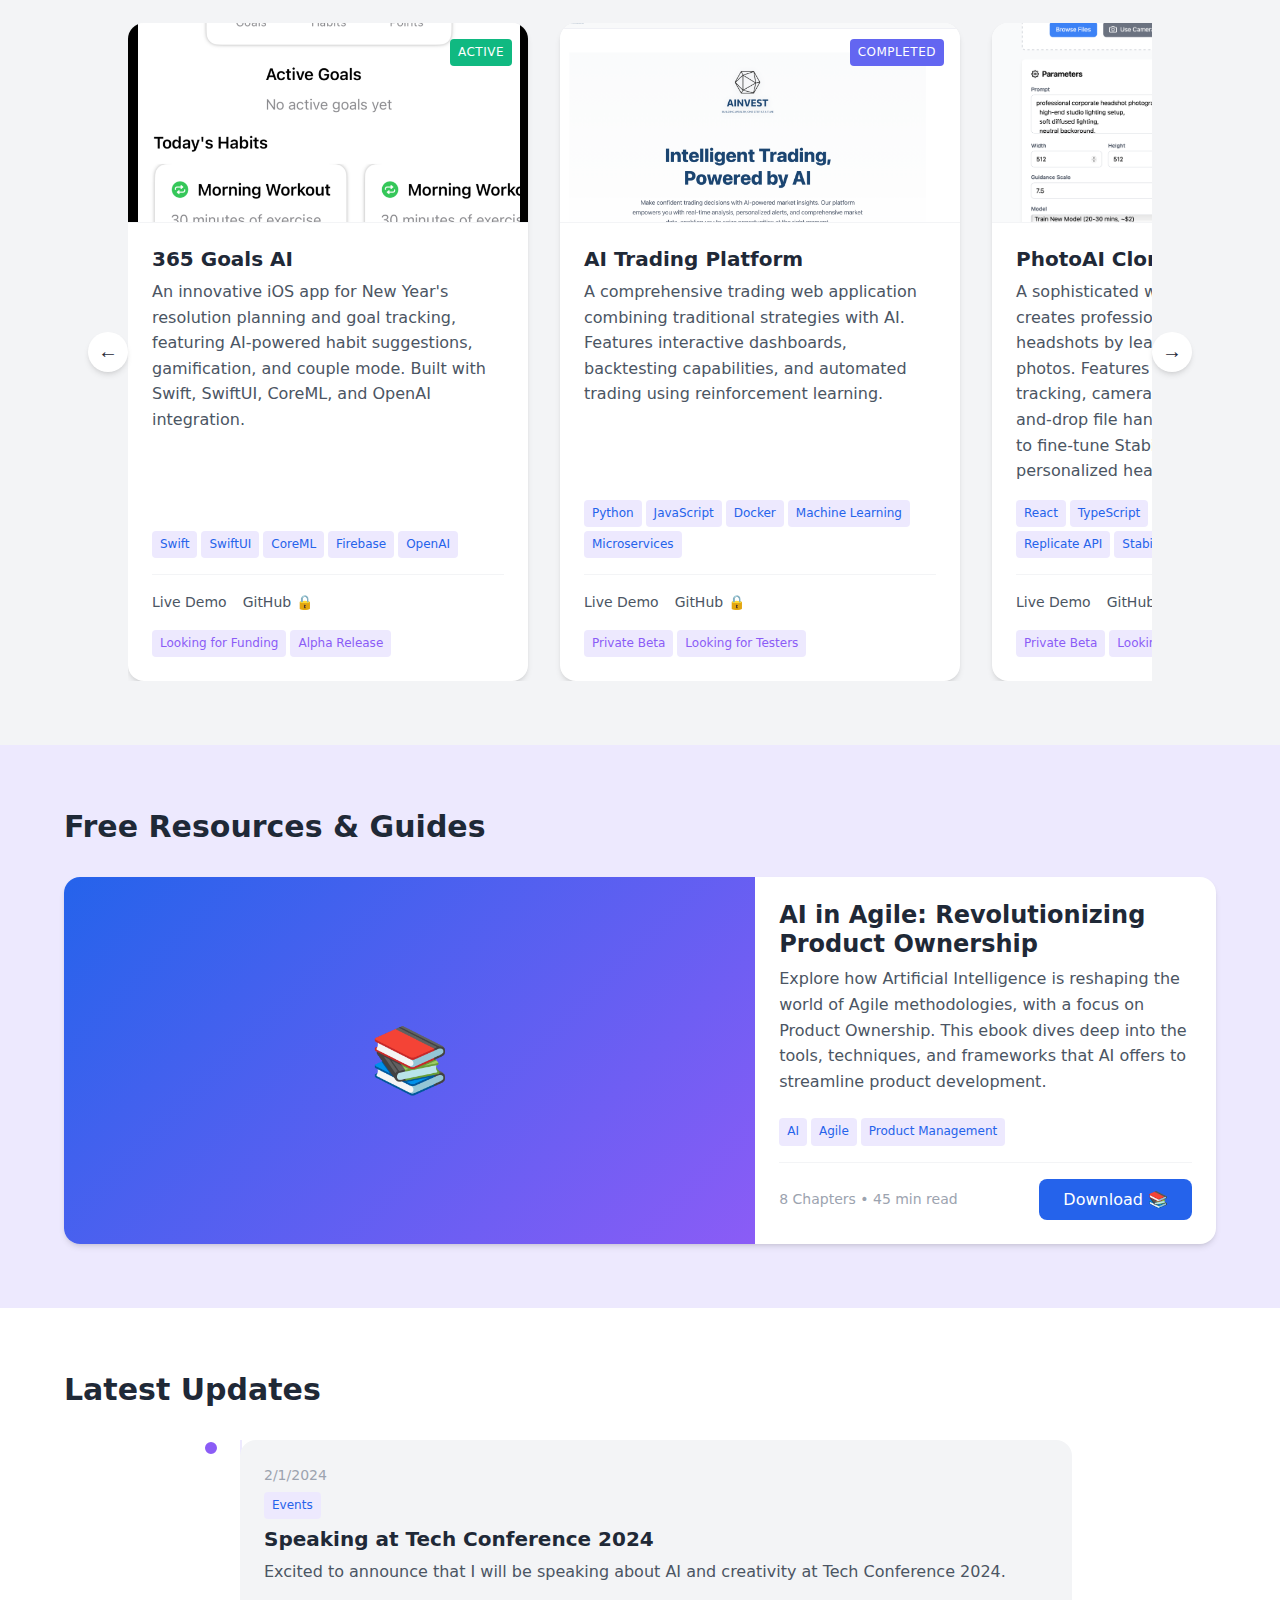
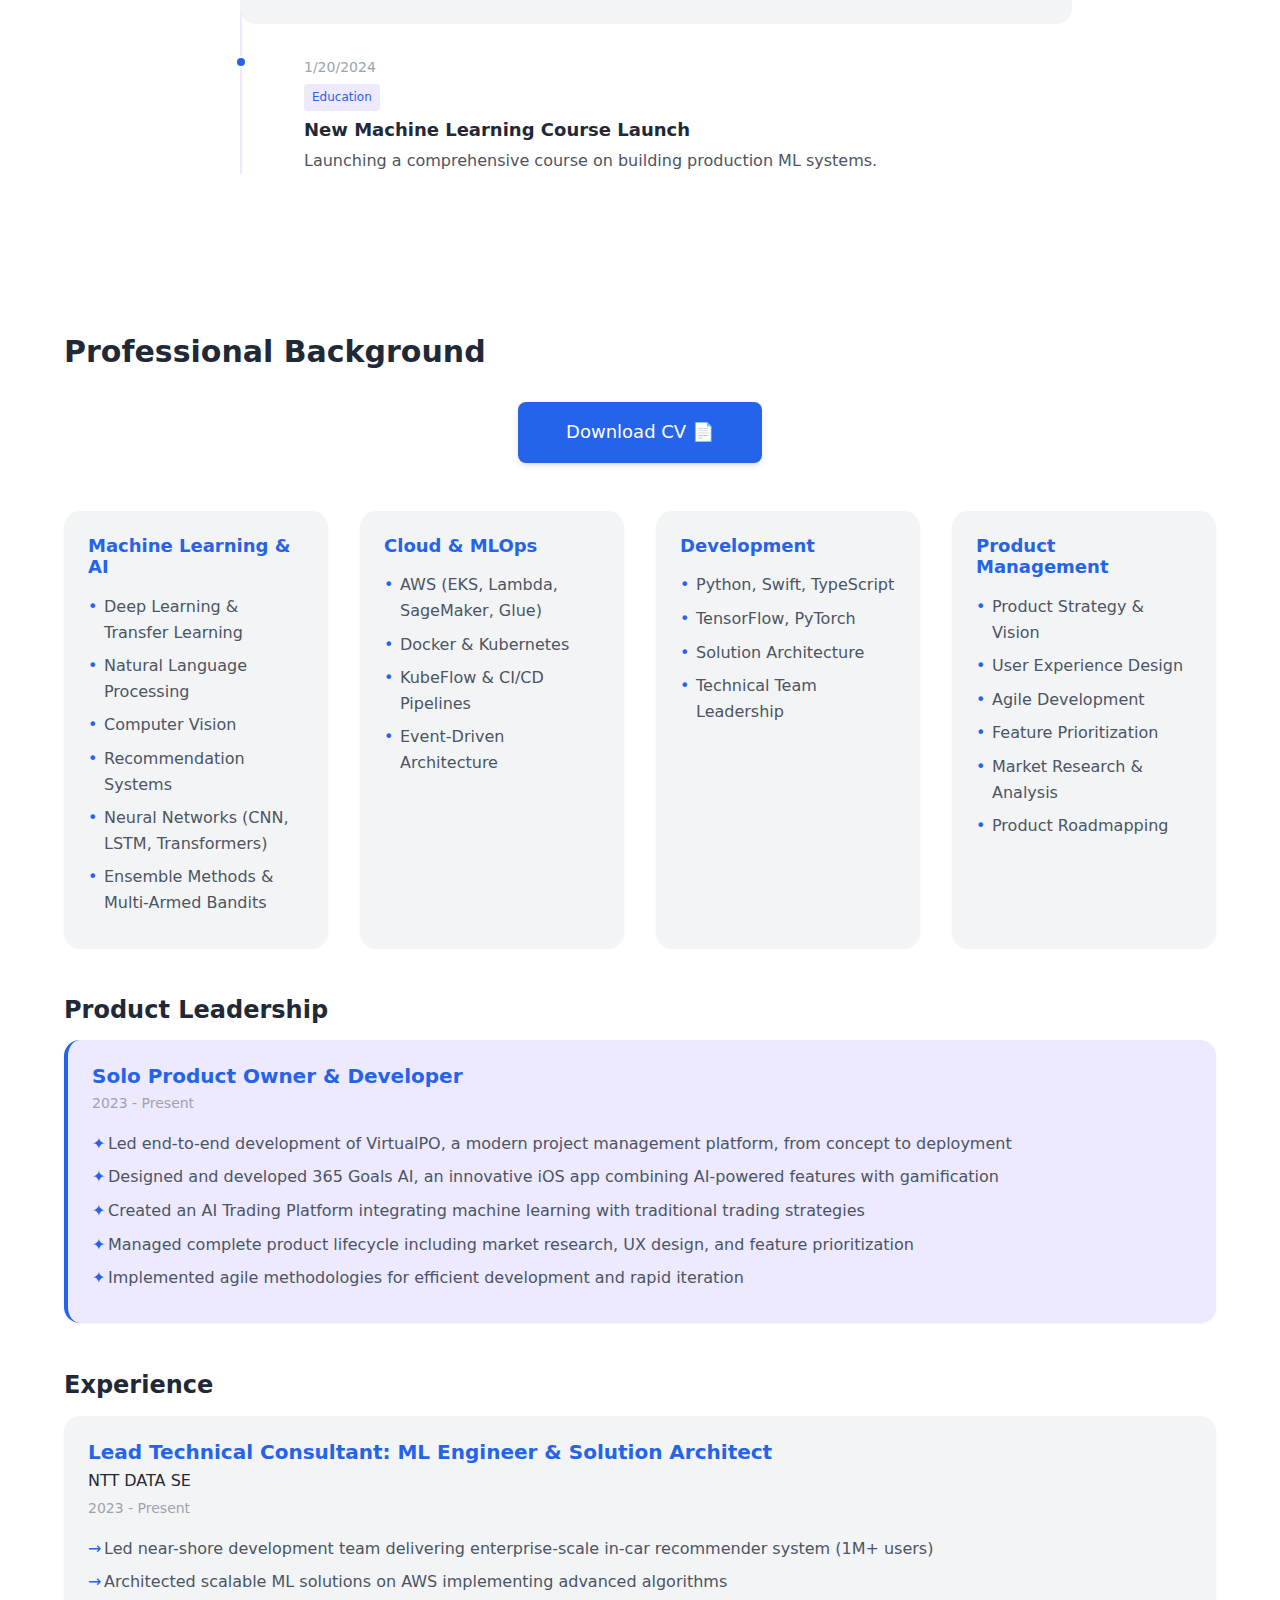
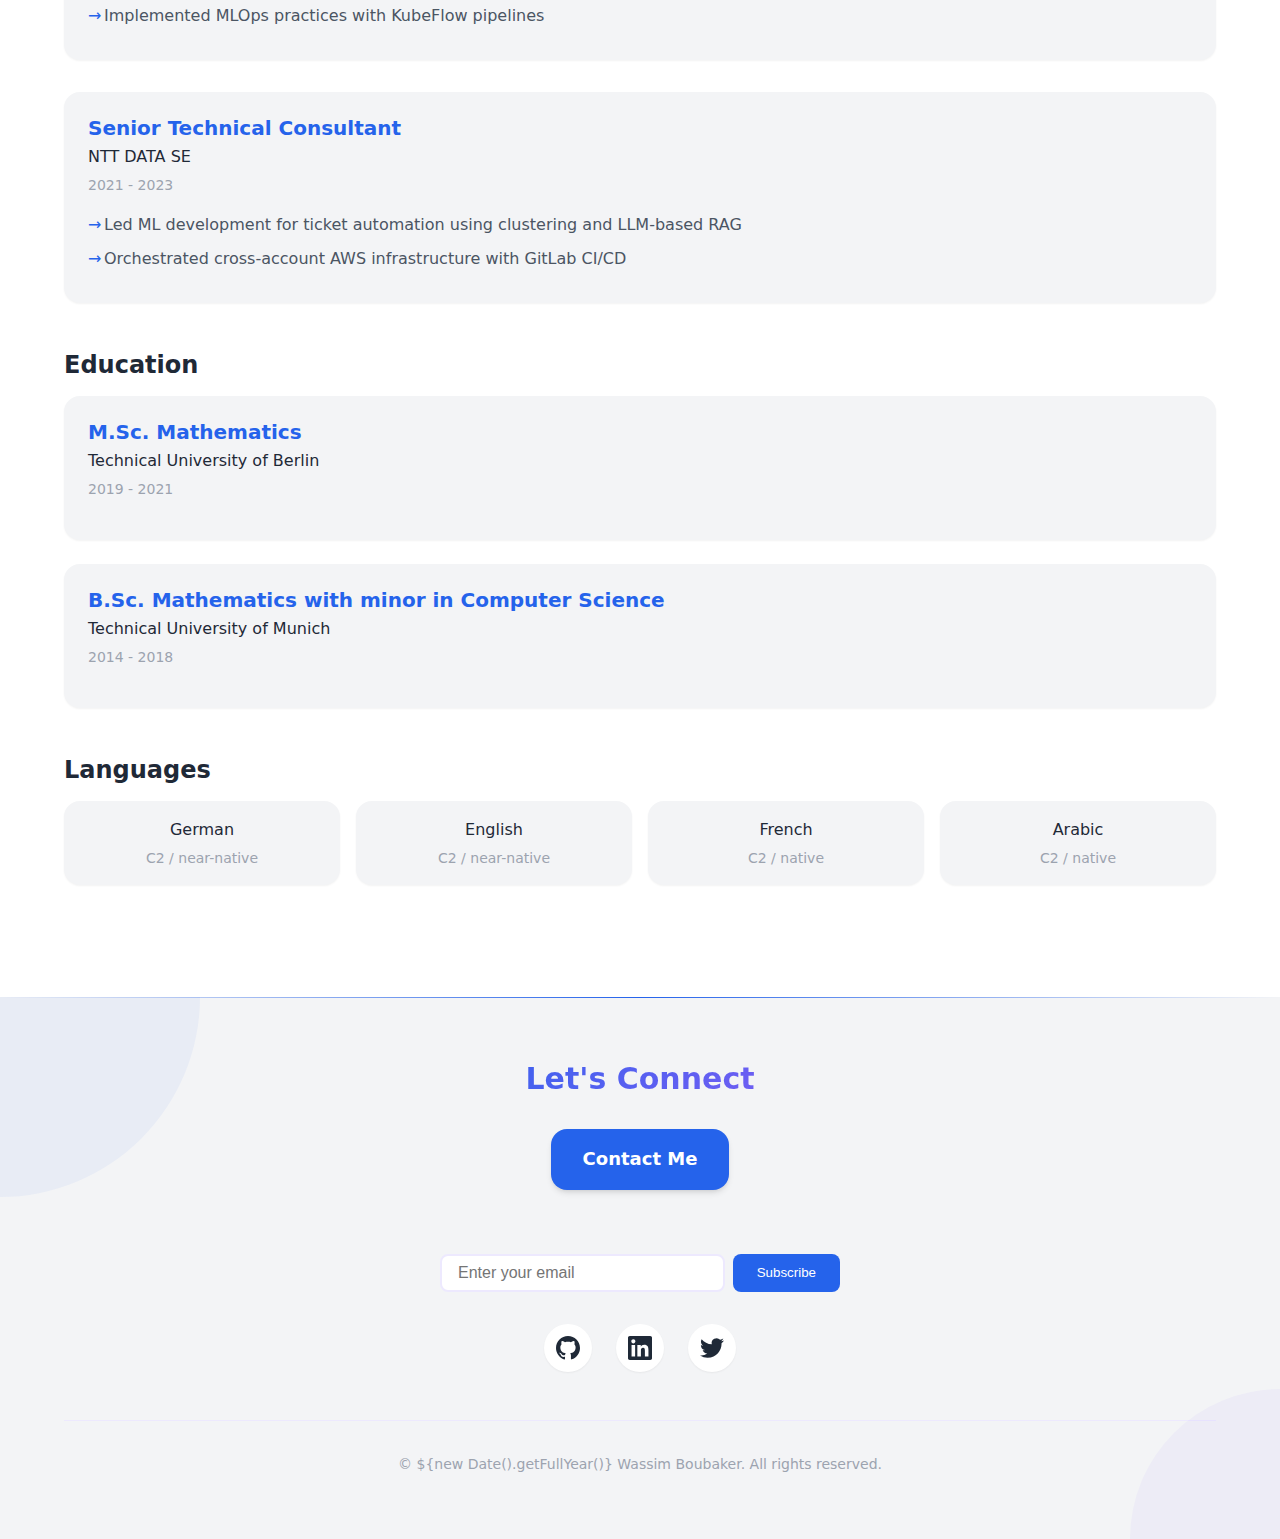
==== commit a94df6f8: "Convert albums to carousel layout with navigation 🎠" ====
--- a/index.html
+++ b/index.html
@@ -14,6 +14,7 @@
     <link rel="stylesheet" href="css/components/news.css">
     <link rel="stylesheet" href="css/components/contact.css">
     <link rel="stylesheet" href="css/components/modal.css">
+    <link rel="stylesheet" href="css/components/albums.css">
     <link rel="stylesheet" href="css/style.css">
 </head>
 <body>
@@ -56,7 +57,27 @@
             </div>
         </section>
 
-    <section id="gallery" class="gallery">
+        <section id="albums" class="albums">
+            <div class="container">
+                <h2>Photo Albums</h2>
+                <div class="albums-container">
+                    <button class="carousel-nav carousel-prev" aria-label="Previous album">←</button>
+                    <div class="albums-grid">
+                        <!-- Albums will be dynamically populated -->
+                    </div>
+                    <button class="carousel-nav carousel-next" aria-label="Next album">→</button>
+                </div>
+            </div>
+        </section>
+
+        <!-- Album Modal -->
+        <div class="album-modal">
+            <div class="album-modal-content">
+                <!-- Album content will be dynamically populated -->
+            </div>
+        </div>
+
+        <section id="gallery" class="gallery">
         <div class="container">
             <h2>Photo Gallery</h2>
             <div class="gallery-grid">
@@ -296,5 +317,6 @@
 
     <script src="js/animations.js"></script>
     <script src="js/main.js"></script>
+    <script src="js/albums.js"></script>
 </body>
 </html>
--- a/css/components/albums.css
+++ b/css/components/albums.css
@@ -0,0 +1,214 @@
+.albums {
+    background-color: var(--background-primary);
+    padding: var(--spacing-3xl) 0;
+}
+
+.albums-container {
+    position: relative;
+    margin-top: var(--spacing-xl);
+    padding: 0 var(--spacing-3xl);
+}
+
+.albums-grid {
+    display: flex;
+    gap: var(--spacing-xl);
+    overflow-x: auto;
+    scroll-snap-type: x mandatory;
+    scroll-behavior: smooth;
+    padding: 0 var(--spacing-3xl);
+    margin: 0 -var(--spacing-3xl);
+    -webkit-overflow-scrolling: touch;
+}
+
+.albums-grid::-webkit-scrollbar {
+    display: none;
+}
+
+.carousel-nav {
+    position: absolute;
+    top: 50%;
+    transform: translateY(-50%);
+    width: 40px;
+    height: 40px;
+    background-color: var(--background-primary);
+    border: none;
+    border-radius: 50%;
+    cursor: pointer;
+    display: flex;
+    align-items: center;
+    justify-content: center;
+    font-size: var(--font-size-xl);
+    color: var(--text-primary);
+    box-shadow: var(--shadow-md);
+    transition: all var(--transition-fast);
+    z-index: 10;
+}
+
+.carousel-nav:hover {
+    background-color: var(--primary-color);
+    color: white;
+    transform: translateY(-50%) scale(1.1);
+}
+
+.carousel-prev {
+    left: var(--spacing-lg);
+}
+
+.carousel-next {
+    right: var(--spacing-lg);
+}
+
+.album-card {
+    position: relative;
+    border-radius: var(--border-radius-lg);
+    overflow: hidden;
+    box-shadow: var(--shadow-md);
+    aspect-ratio: 4/3;
+    cursor: pointer;
+    transition: all var(--transition-normal);
+    flex: 0 0 400px;
+    scroll-snap-align: start;
+}
+
+.album-card:hover {
+    transform: translateY(-4px);
+    box-shadow: var(--shadow-lg);
+}
+
+.album-cover {
+    width: 100%;
+    height: 100%;
+    object-fit: cover;
+    transition: transform var(--transition-normal);
+}
+
+.album-card:hover .album-cover {
+    transform: scale(1.05);
+}
+
+.album-overlay {
+    position: absolute;
+    bottom: 0;
+    left: 0;
+    right: 0;
+    padding: var(--spacing-lg);
+    background: linear-gradient(transparent, rgba(0, 0, 0, 0.8));
+    color: white;
+}
+
+.album-title {
+    font-size: var(--font-size-xl);
+    font-weight: 700;
+    margin-bottom: var(--spacing-xs);
+}
+
+.album-meta {
+    display: flex;
+    gap: var(--spacing-md);
+    font-size: var(--font-size-sm);
+    opacity: 0.9;
+}
+
+/* Album Gallery Modal */
+.album-modal {
+    position: fixed;
+    top: 0;
+    left: 0;
+    right: 0;
+    bottom: 0;
+    background-color: rgba(0, 0, 0, 0.95);
+    z-index: 1000;
+    display: none;
+    opacity: 0;
+    transition: opacity var(--transition-normal);
+}
+
+.album-modal.active {
+    display: flex;
+    opacity: 1;
+}
+
+.album-modal-content {
+    width: 100%;
+    height: 100%;
+    display: flex;
+    flex-direction: column;
+    padding: var(--spacing-xl);
+}
+
+.album-modal-header {
+    display: flex;
+    justify-content: space-between;
+    align-items: center;
+    color: white;
+    margin-bottom: var(--spacing-xl);
+}
+
+.album-modal-title {
+    font-size: var(--font-size-2xl);
+}
+
+.album-modal-close {
+    background: none;
+    border: none;
+    color: white;
+    font-size: var(--font-size-2xl);
+    cursor: pointer;
+    padding: var(--spacing-sm);
+    transition: transform var(--transition-fast);
+}
+
+.album-modal-close:hover {
+    transform: scale(1.1);
+}
+
+.album-photos {
+    flex: 1;
+    display: grid;
+    grid-template-columns: repeat(auto-fill, minmax(250px, 1fr));
+    gap: var(--spacing-md);
+    overflow-y: auto;
+    padding: var(--spacing-md);
+}
+
+.album-photo {
+    position: relative;
+    border-radius: var(--border-radius-md);
+    overflow: hidden;
+    aspect-ratio: 1;
+    cursor: zoom-in;
+}
+
+.album-photo img {
+    width: 100%;
+    height: 100%;
+    object-fit: cover;
+    transition: transform var(--transition-normal);
+}
+
+.album-photo:hover img {
+    transform: scale(1.05);
+}
+
+/* Responsive adjustments */
+@media (max-width: 768px) {
+    .albums-grid {
+        grid-template-columns: 1fr;
+        gap: var(--spacing-lg);
+    }
+
+    .album-modal-content {
+        padding: var(--spacing-lg);
+    }
+
+    .album-photos {
+        grid-template-columns: repeat(auto-fill, minmax(200px, 1fr));
+    }
+}
+
+/* Dark mode adjustments */
+@media (prefers-color-scheme: dark) {
+    .albums {
+        background-color: var(--background-secondary);
+    }
+}
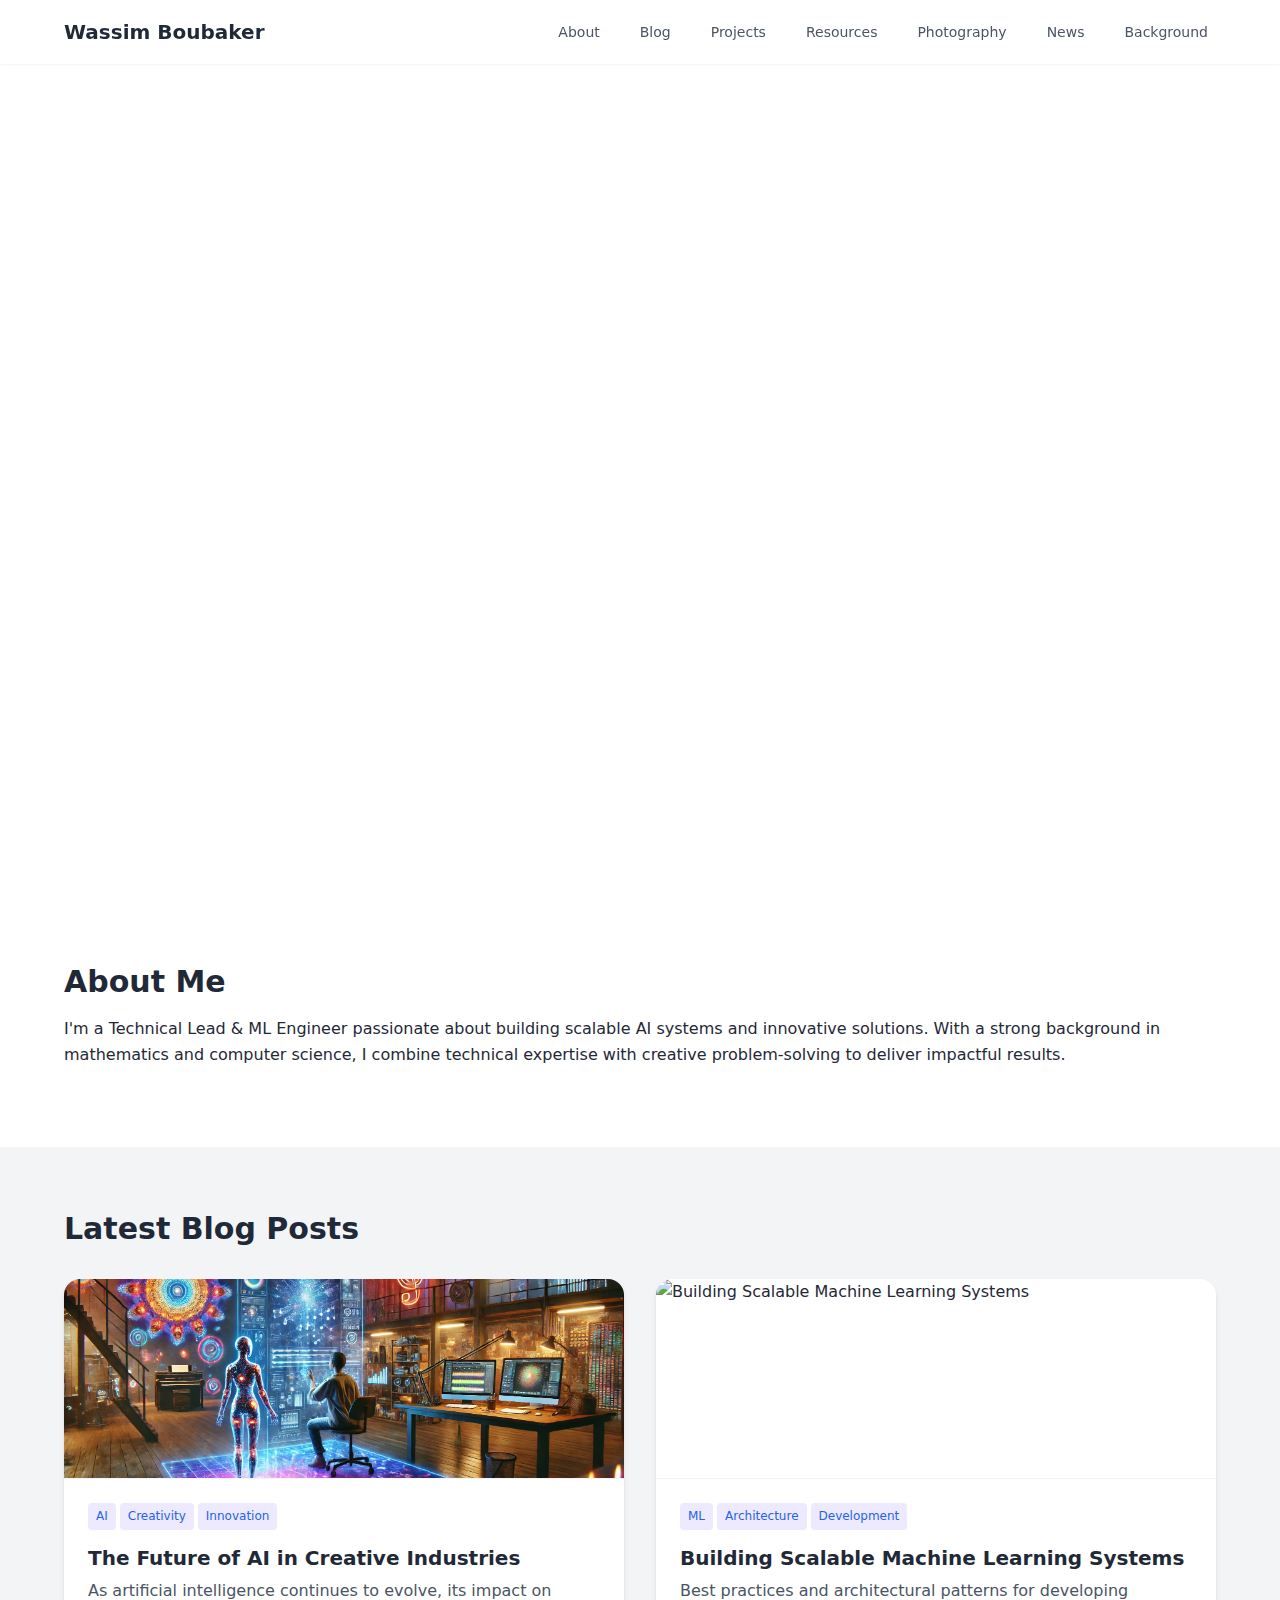
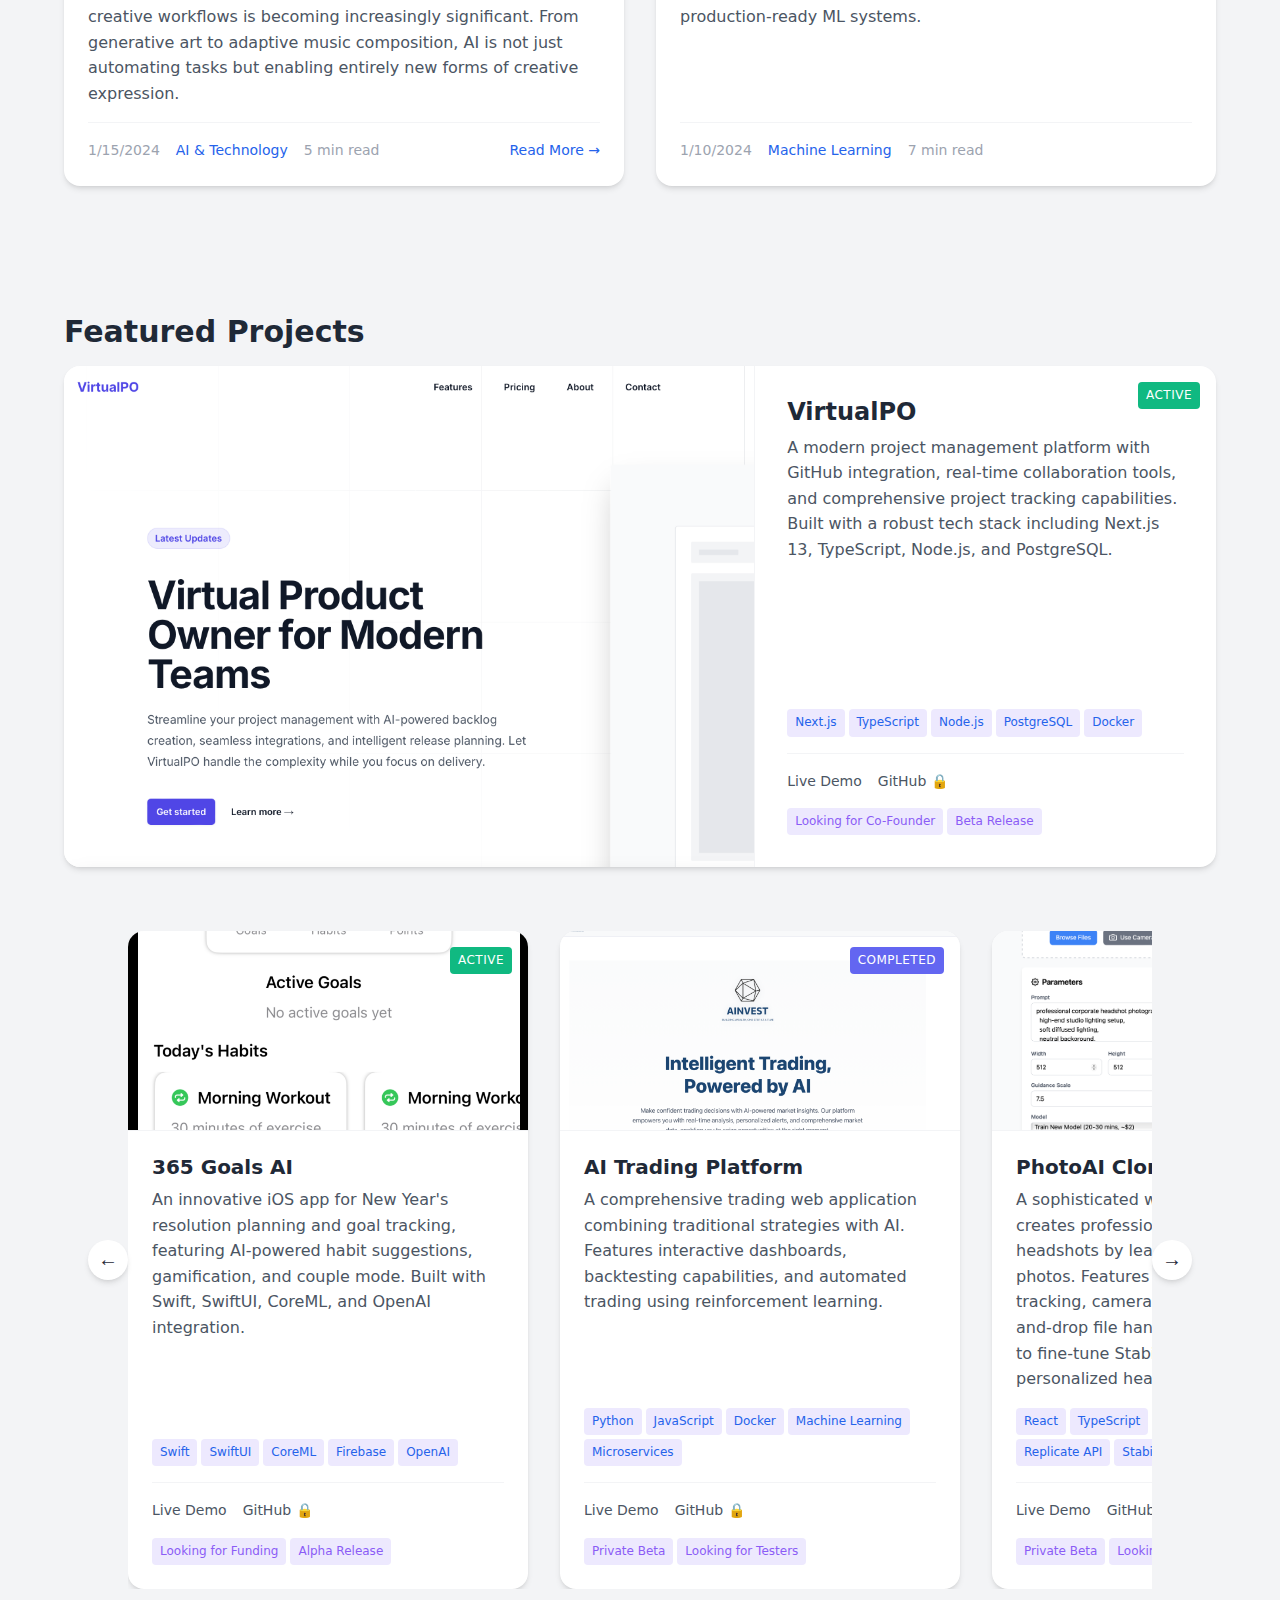
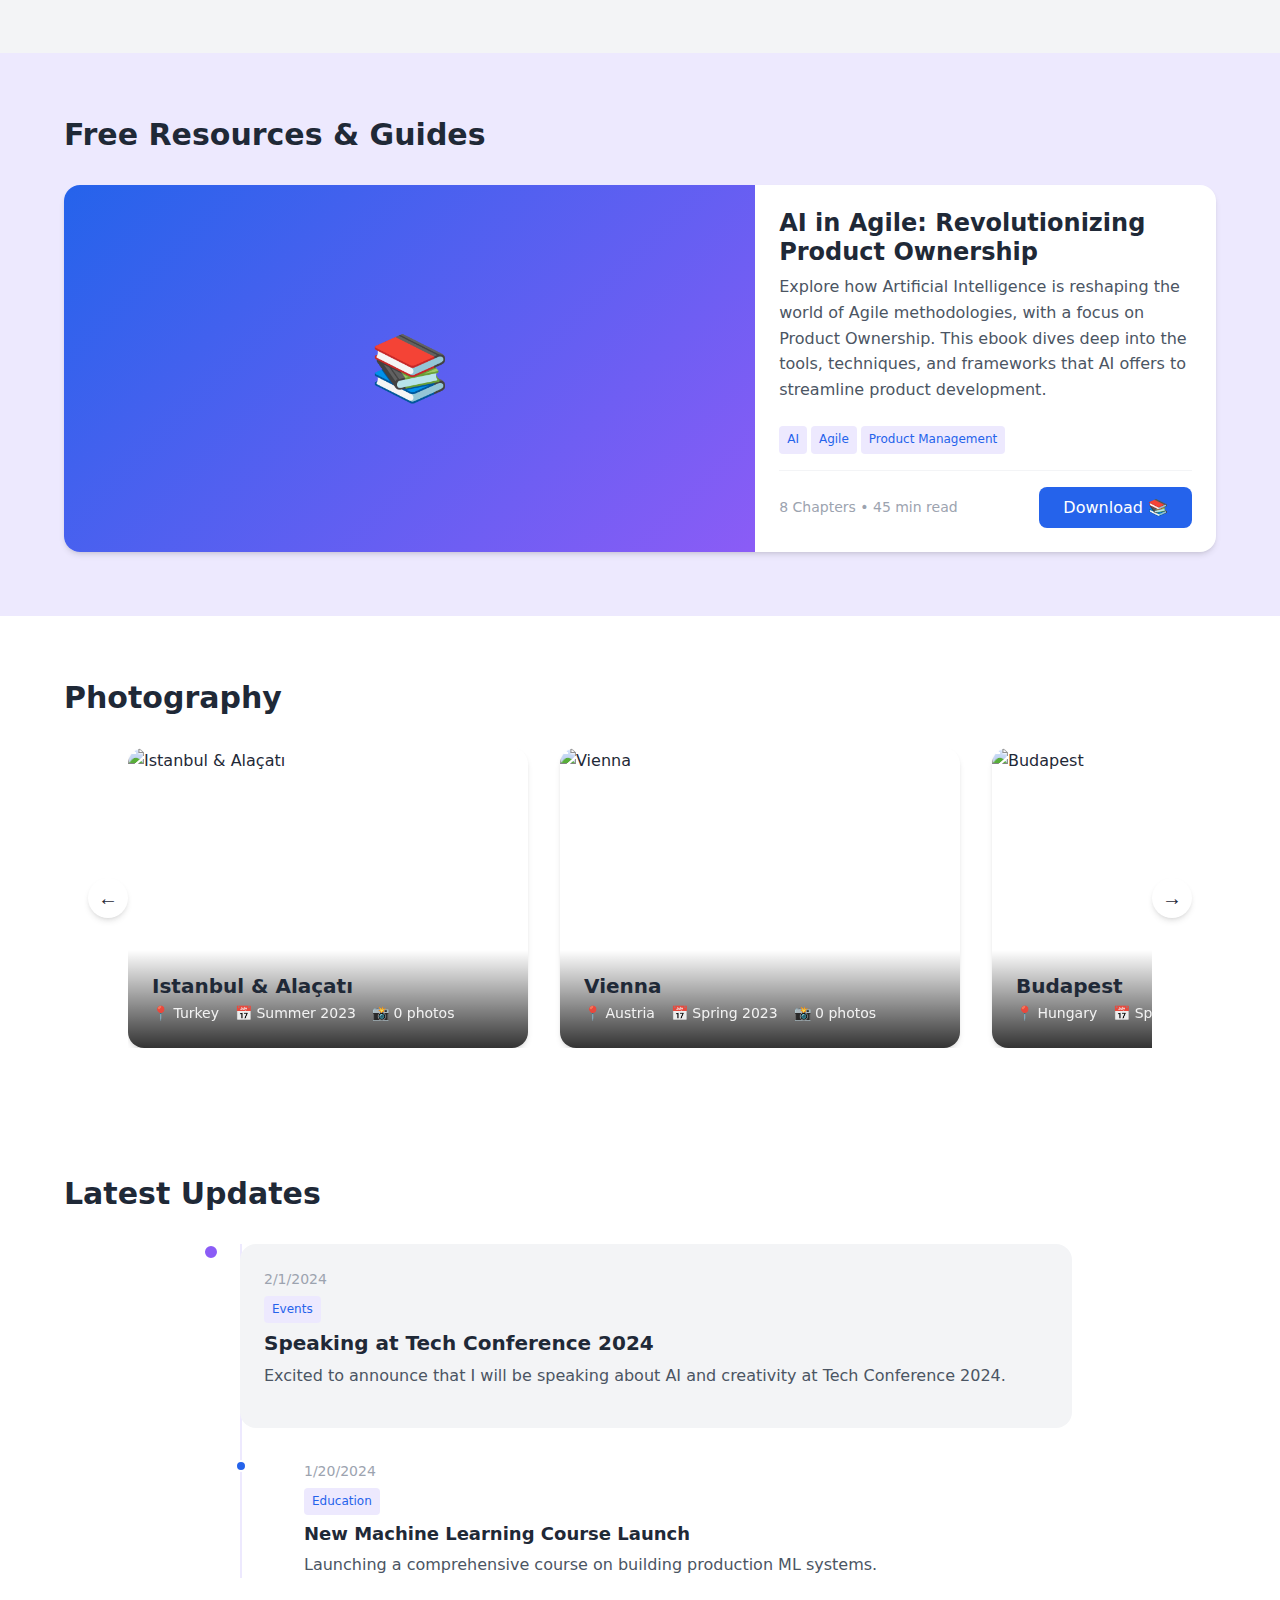
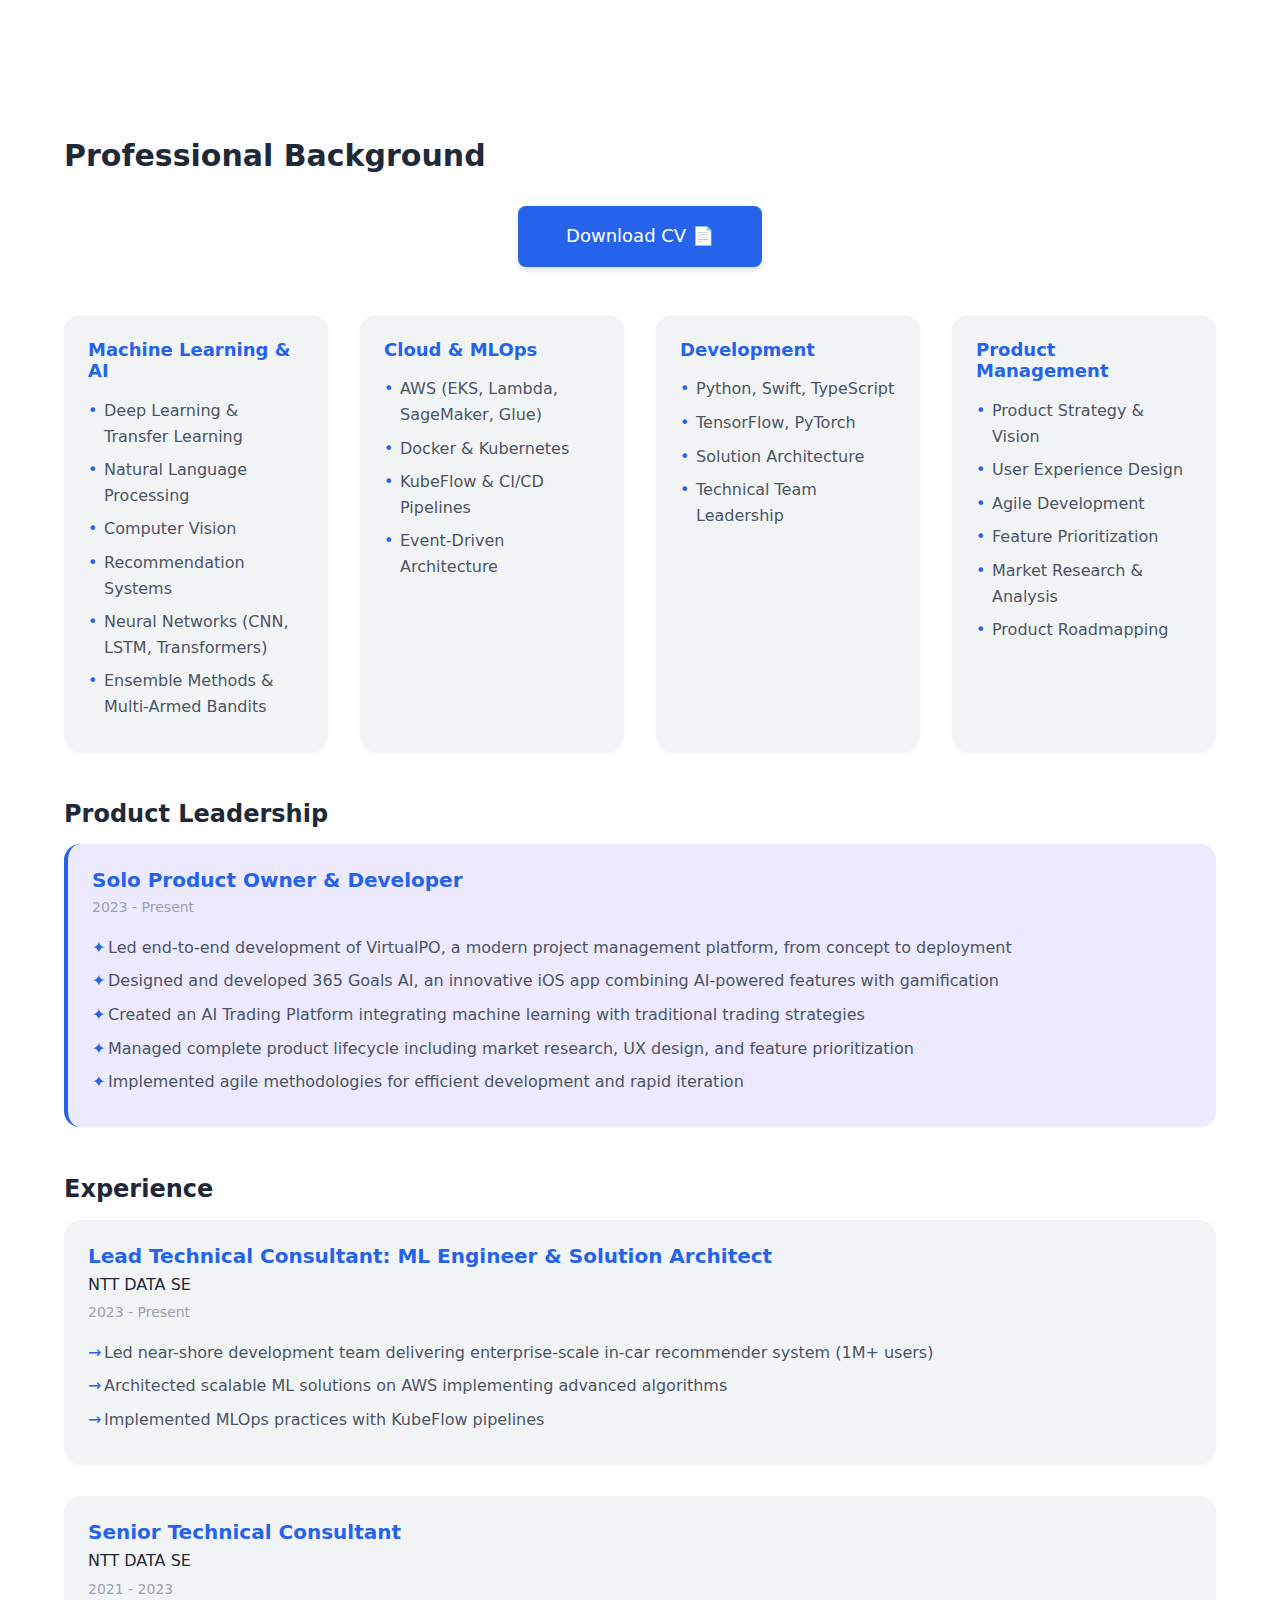
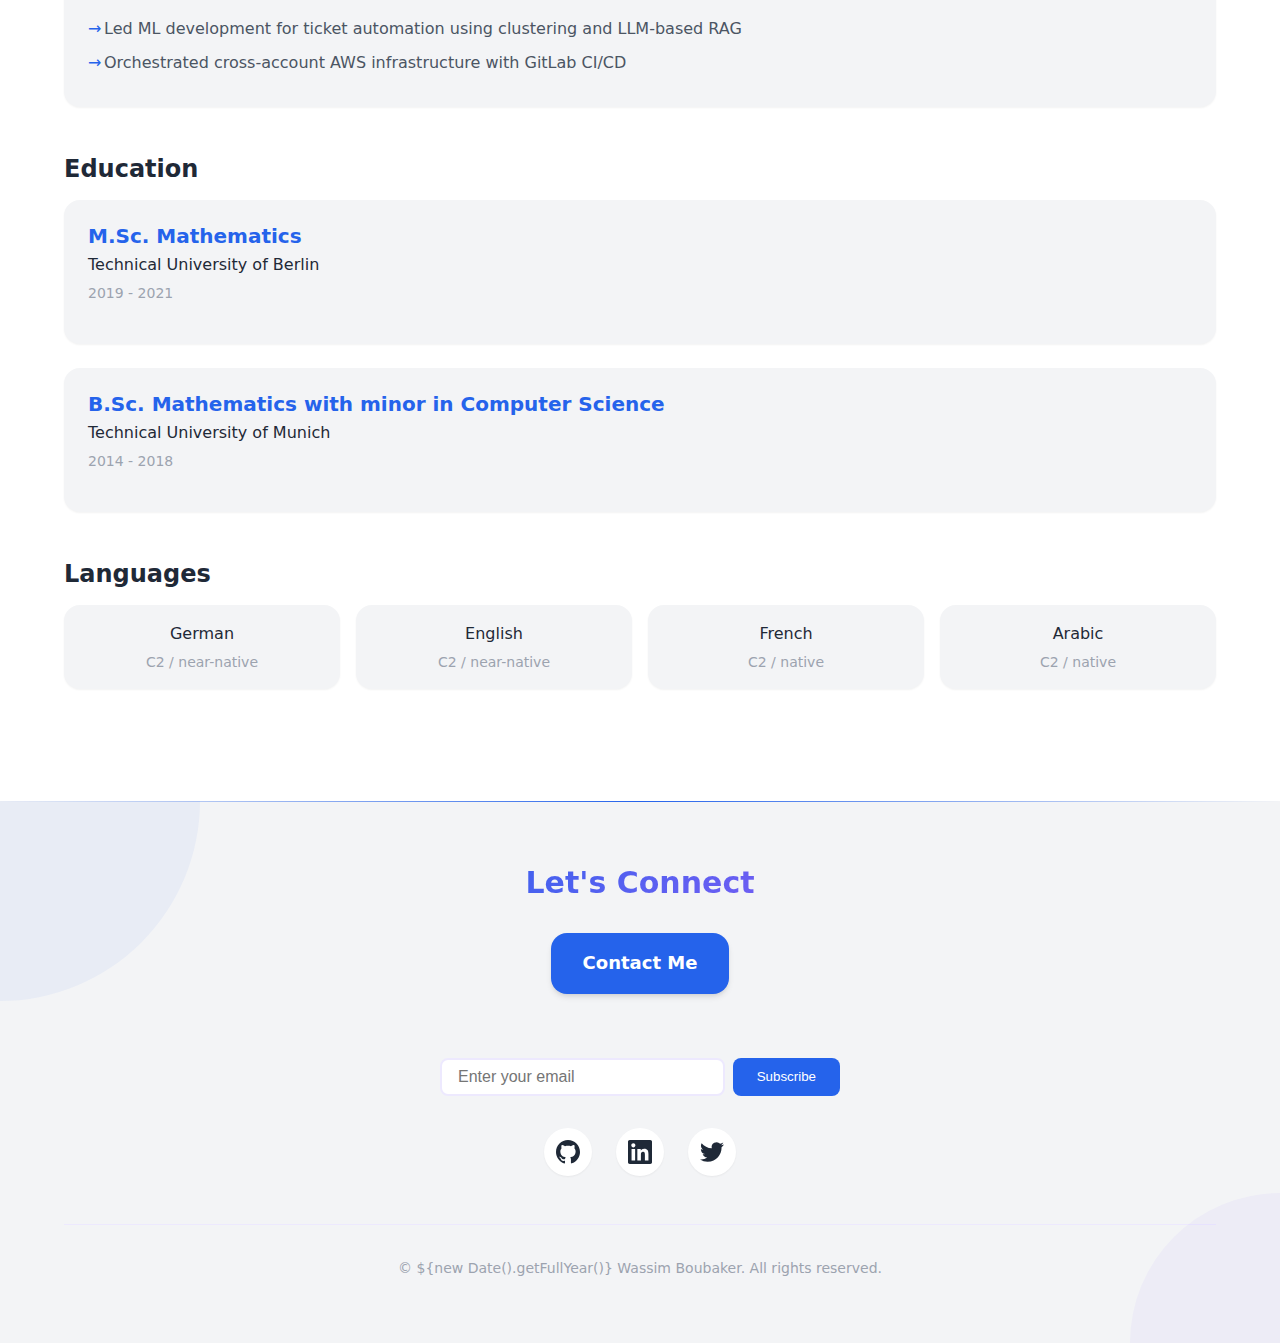
==== commit a1a40cc1: "Organize sections: Keep ebooks and photography separate 🎨" ====
--- a/index.html
+++ b/index.html
@@ -8,13 +8,12 @@
     <link rel="stylesheet" href="css/components/header.css">
     <link rel="stylesheet" href="css/components/hero.css">
     <link rel="stylesheet" href="css/components/blog.css">
-    <link rel="stylesheet" href="css/components/gallery.css">
     <link rel="stylesheet" href="css/components/projects.css">
     <link rel="stylesheet" href="css/components/ebook.css">
+    <link rel="stylesheet" href="css/components/albums.css">
     <link rel="stylesheet" href="css/components/news.css">
     <link rel="stylesheet" href="css/components/contact.css">
     <link rel="stylesheet" href="css/components/modal.css">
-    <link rel="stylesheet" href="css/components/albums.css">
     <link rel="stylesheet" href="css/style.css">
 </head>
 <body>
@@ -24,9 +23,9 @@
             <ul class="nav-links">
                 <li><a href="#about">About</a></li>
                 <li><a href="#blog">Blog</a></li>
-                <li><a href="#gallery">Gallery</a></li>
                 <li><a href="#projects">Projects</a></li>
                 <li><a href="#ebooks">Resources</a></li>
+                <li><a href="#albums">Photography</a></li>
                 <li><a href="#news">News</a></li>
                 <li><a href="#background">Background</a></li>
             </ul>
@@ -57,43 +56,6 @@
             </div>
         </section>
 
-        <section id="albums" class="albums">
-            <div class="container">
-                <h2>Photo Albums</h2>
-                <div class="albums-container">
-                    <button class="carousel-nav carousel-prev" aria-label="Previous album">←</button>
-                    <div class="albums-grid">
-                        <!-- Albums will be dynamically populated -->
-                    </div>
-                    <button class="carousel-nav carousel-next" aria-label="Next album">→</button>
-                </div>
-            </div>
-        </section>
-
-        <!-- Album Modal -->
-        <div class="album-modal">
-            <div class="album-modal-content">
-                <!-- Album content will be dynamically populated -->
-            </div>
-        </div>
-
-        <section id="gallery" class="gallery">
-        <div class="container">
-            <h2>Photo Gallery</h2>
-            <div class="gallery-grid">
-                <!-- Gallery items will be dynamically populated -->
-            </div>
-        </div>
-        <!-- Lightbox -->
-        <div class="lightbox">
-            <div class="lightbox-content">
-                <img src="" alt="" class="lightbox-image">
-                <button class="lightbox-close" aria-label="Close lightbox">&times;</button>
-                <button class="lightbox-nav lightbox-prev" aria-label="Previous image">&lt;</button>
-                <button class="lightbox-nav lightbox-next" aria-label="Next image">&gt;</button>
-            </div>
-        </div>
-    </section>
 
         <section id="projects" class="projects">
             <div class="container">
@@ -134,6 +96,26 @@
                         </div>
                     </article>
                     <!-- More ebooks will be added here -->
+                </div>
+            </div>
+        </section>
+
+        <section id="albums" class="albums">
+            <div class="container">
+                <h2>Photography</h2>
+                <div class="albums-container">
+                    <button class="carousel-nav carousel-prev" aria-label="Previous album">←</button>
+                    <div class="albums-grid">
+                        <!-- Albums will be dynamically populated -->
+                    </div>
+                    <button class="carousel-nav carousel-next" aria-label="Next album">→</button>
+                </div>
+
+                <!-- Album Modal -->
+                <div class="album-modal">
+                    <div class="album-modal-content">
+                        <!-- Album content will be dynamically populated -->
+                    </div>
                 </div>
             </div>
         </section>
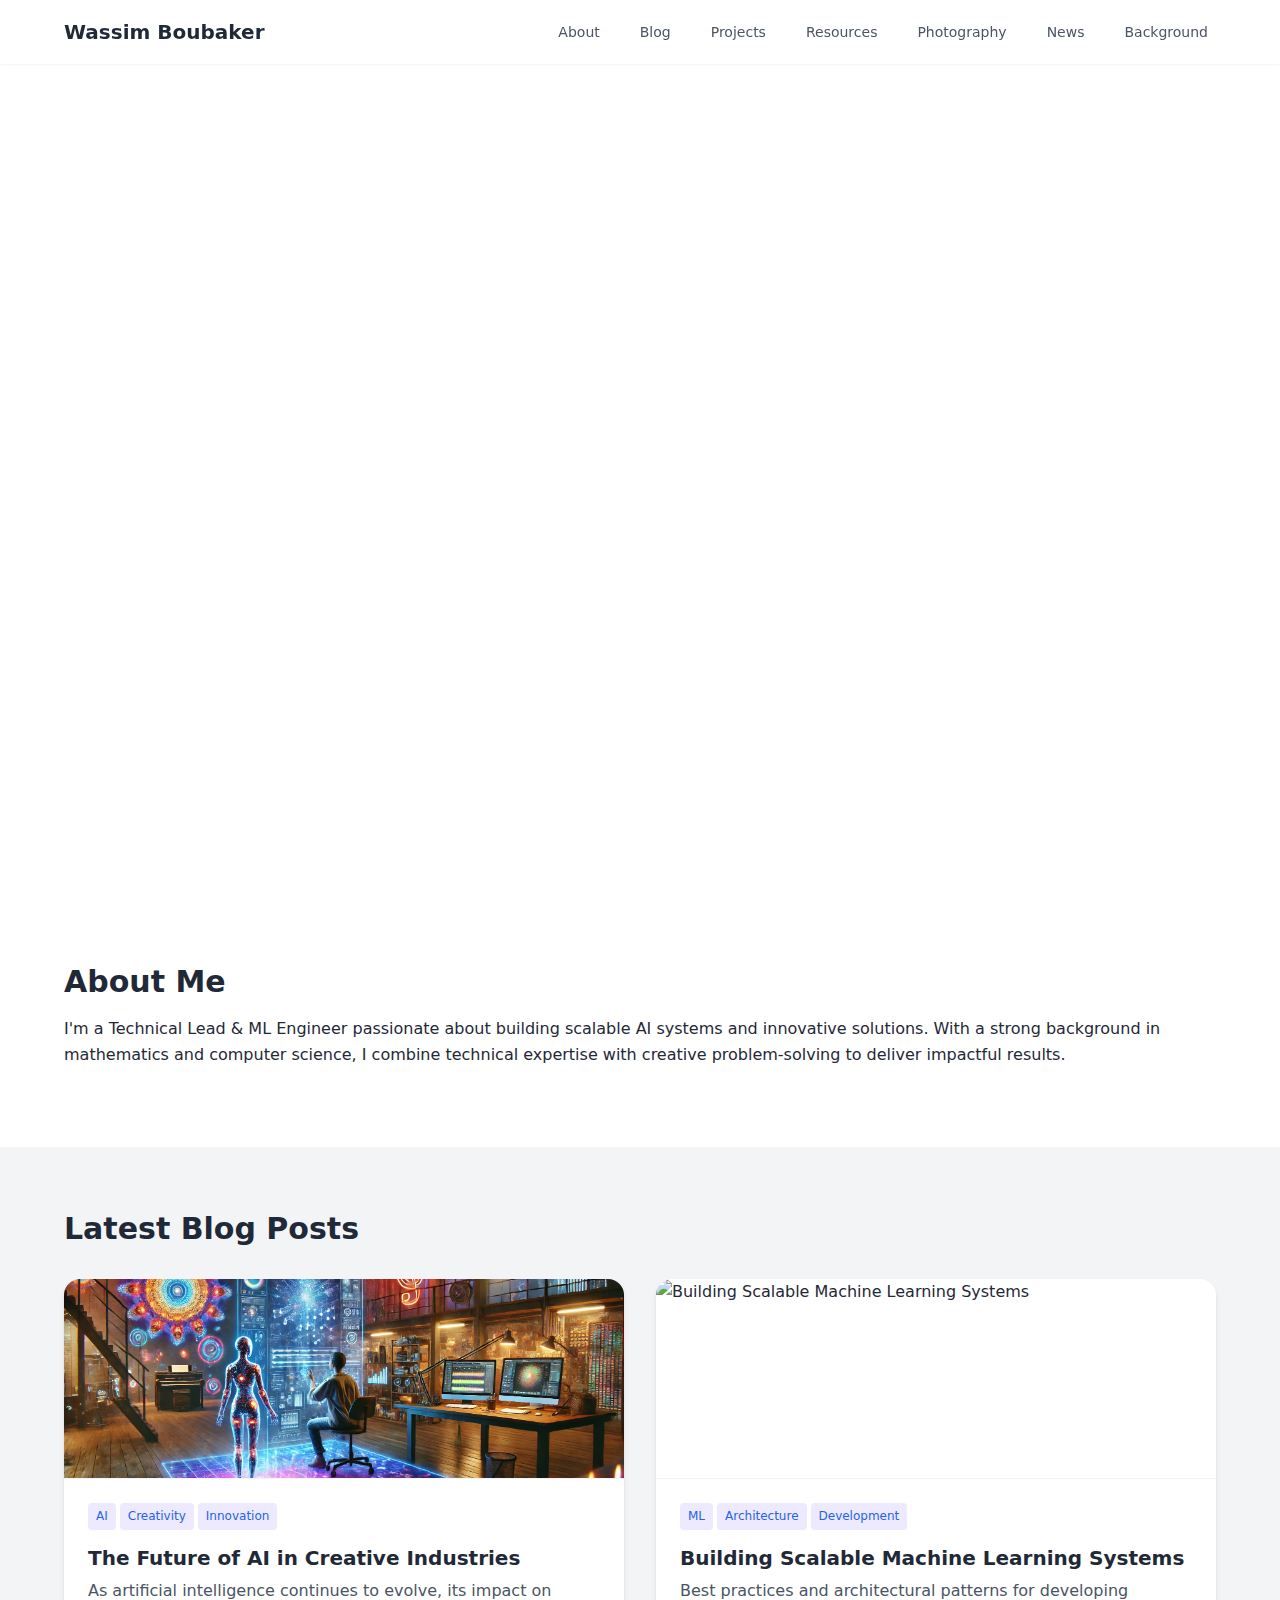
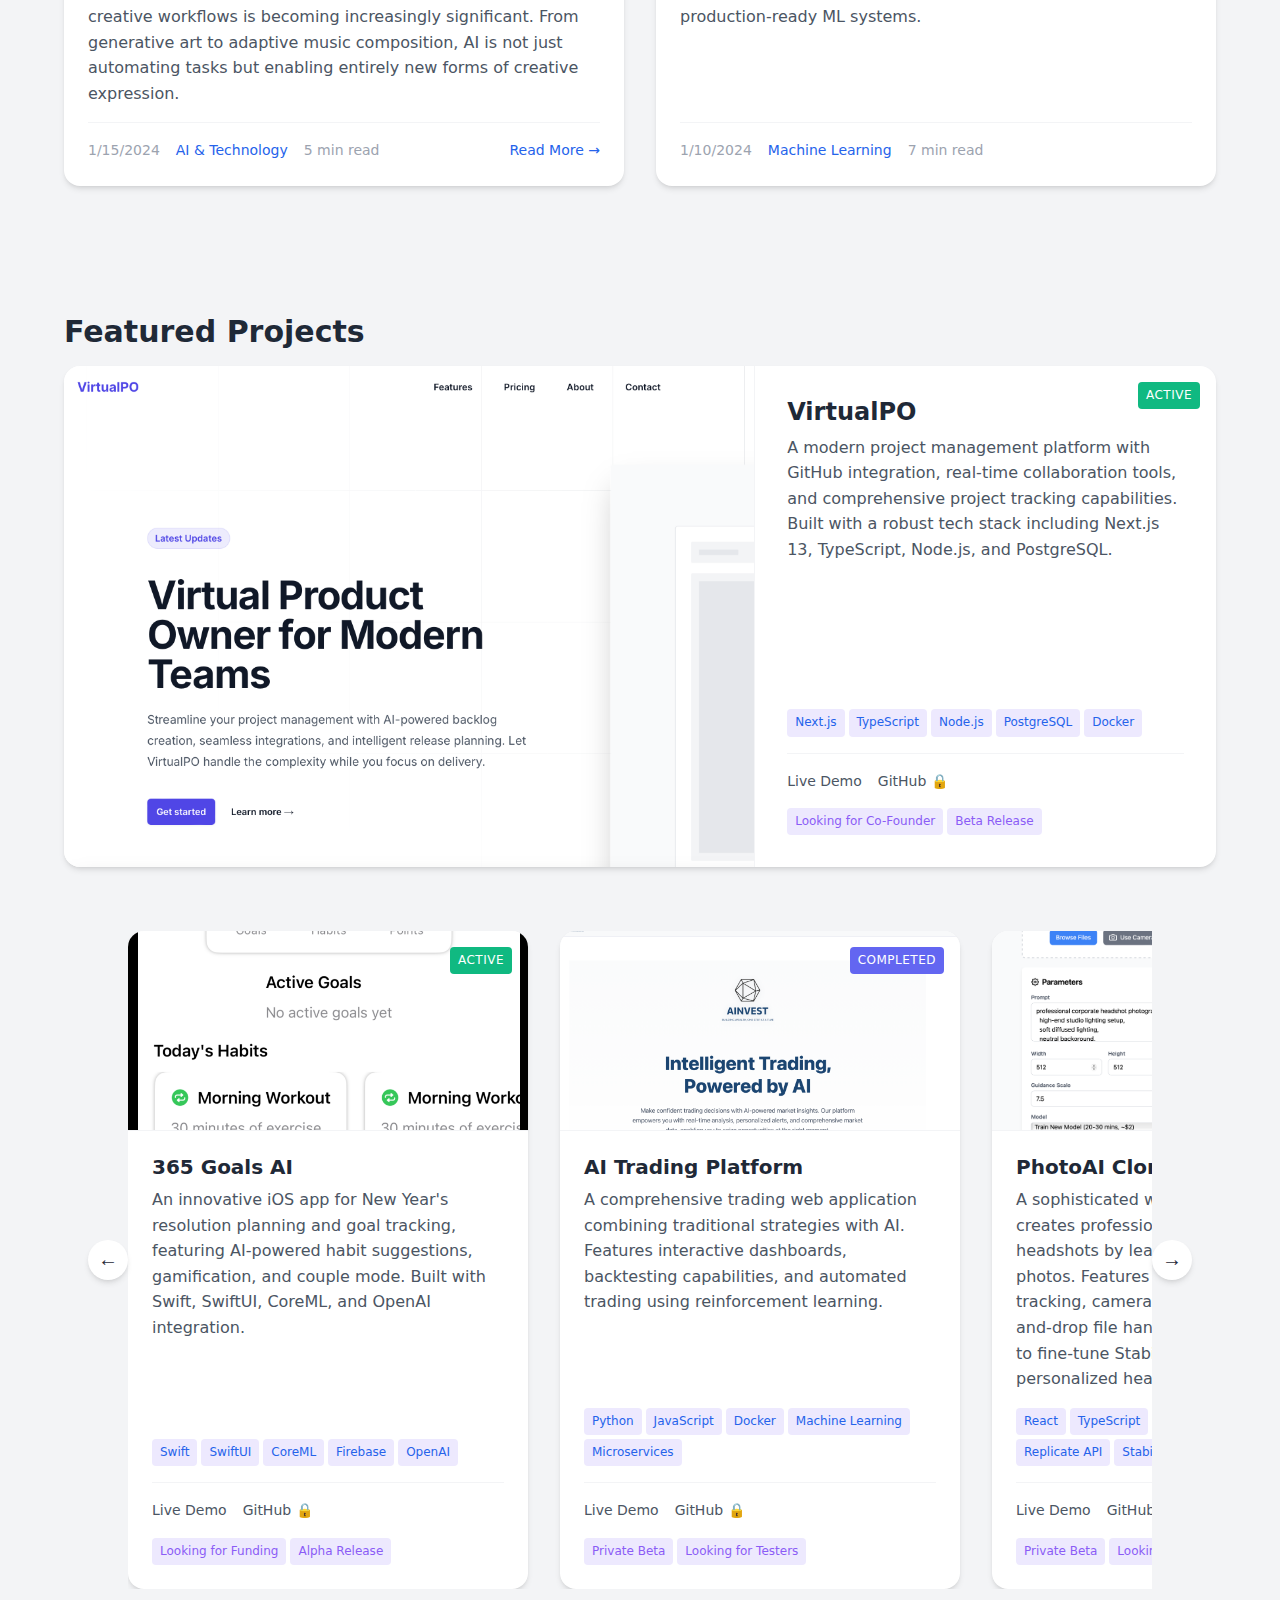
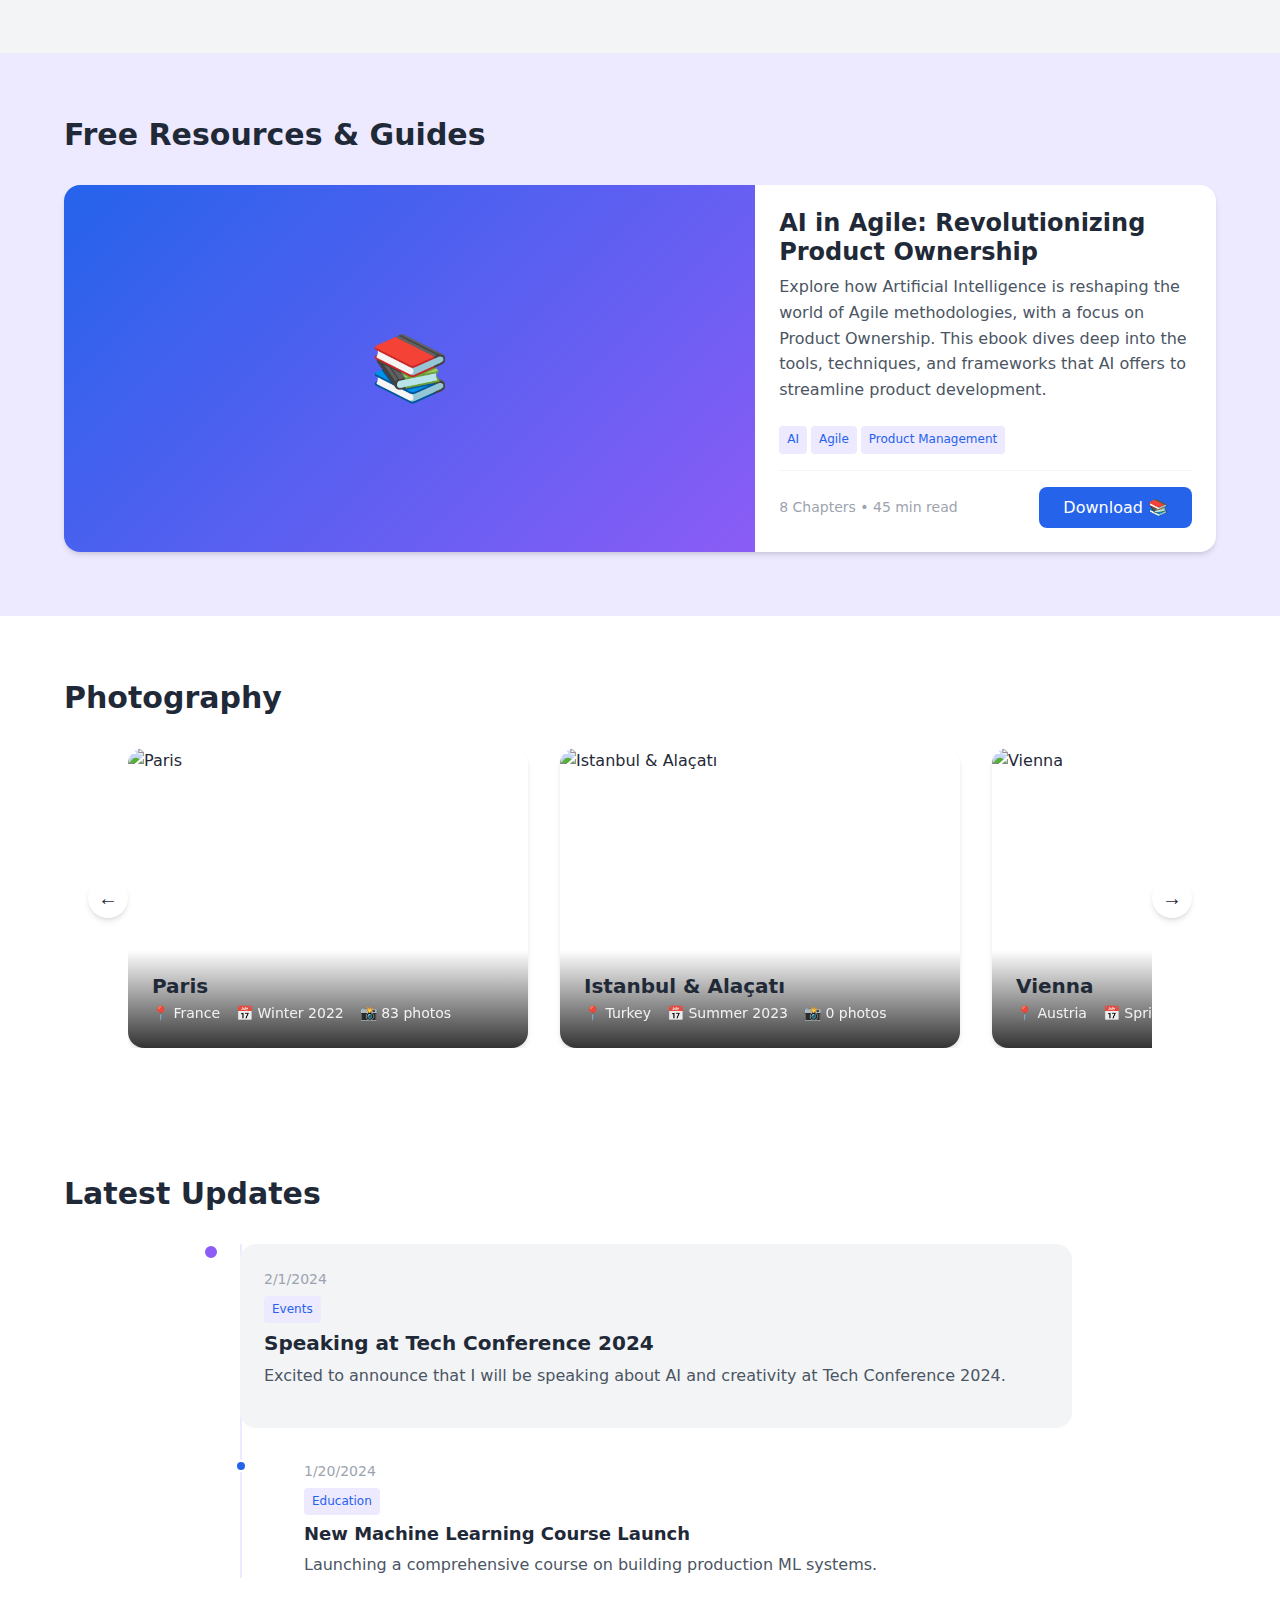
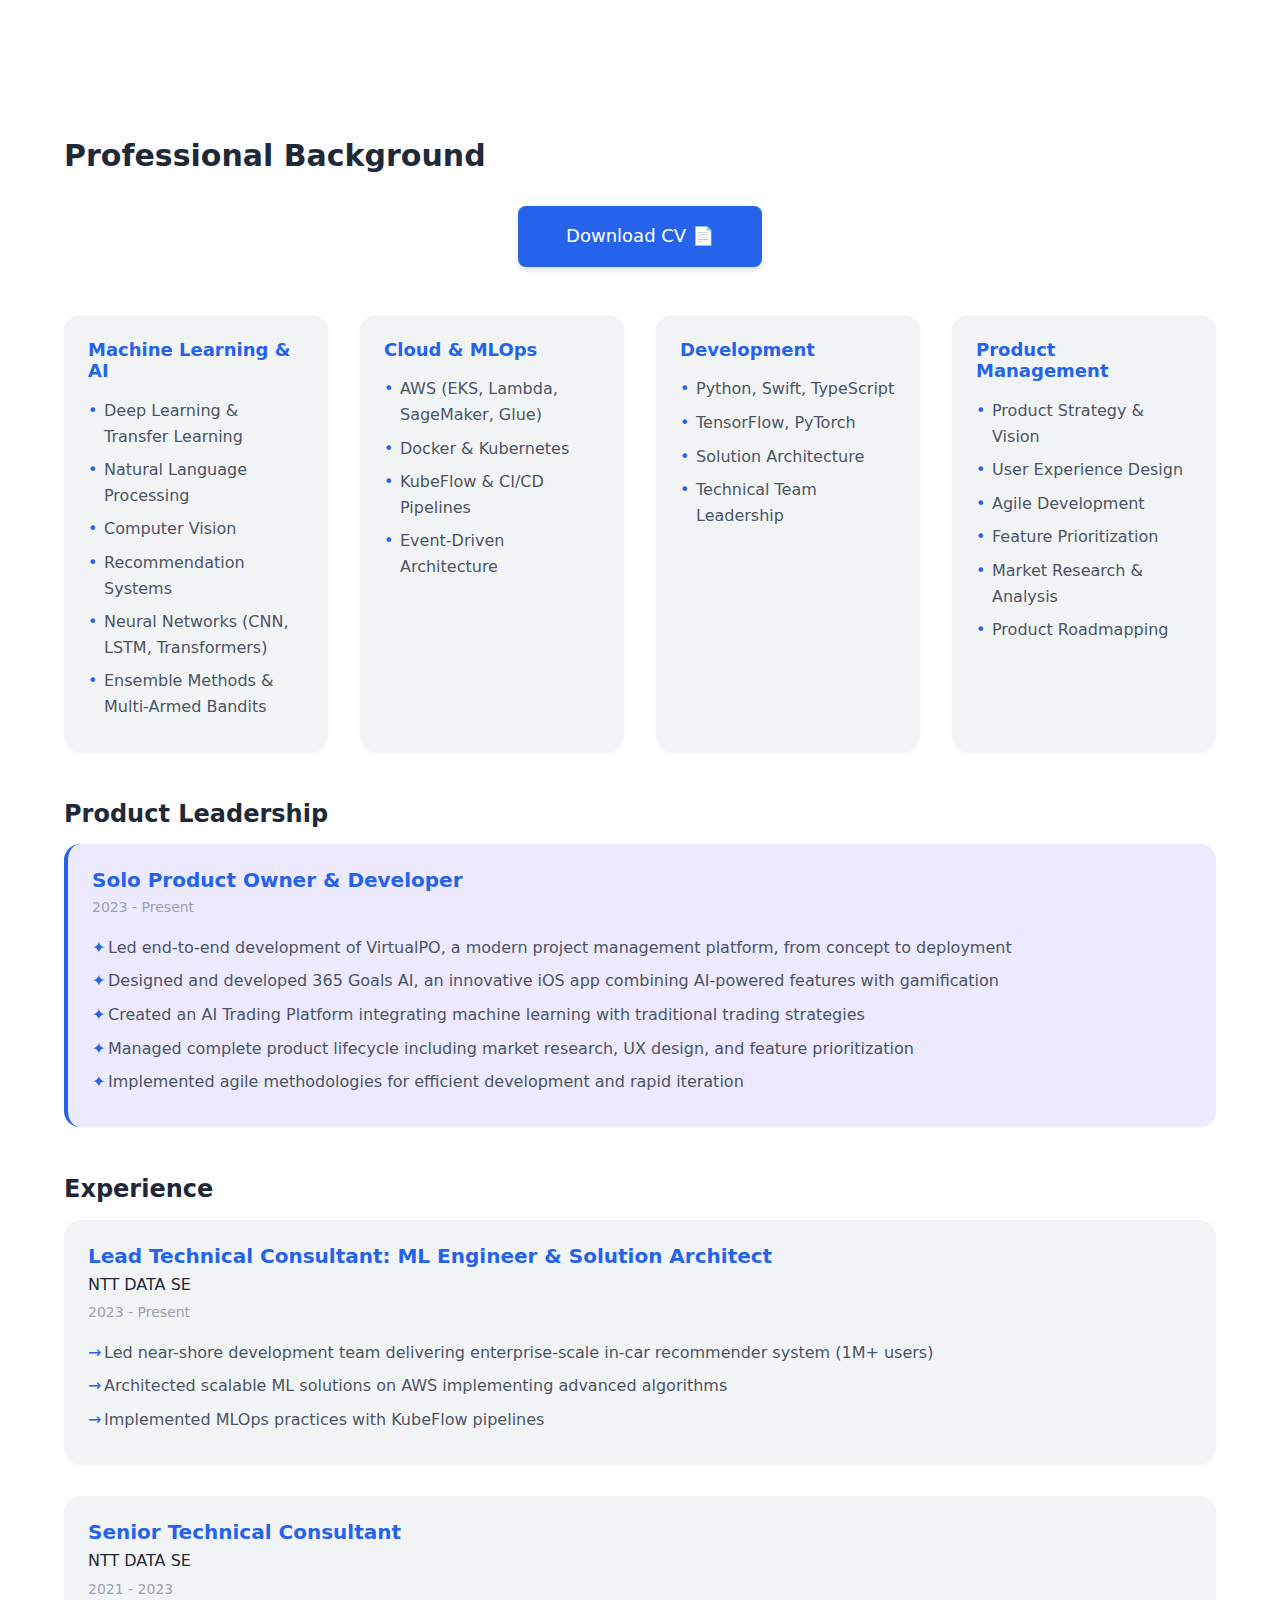
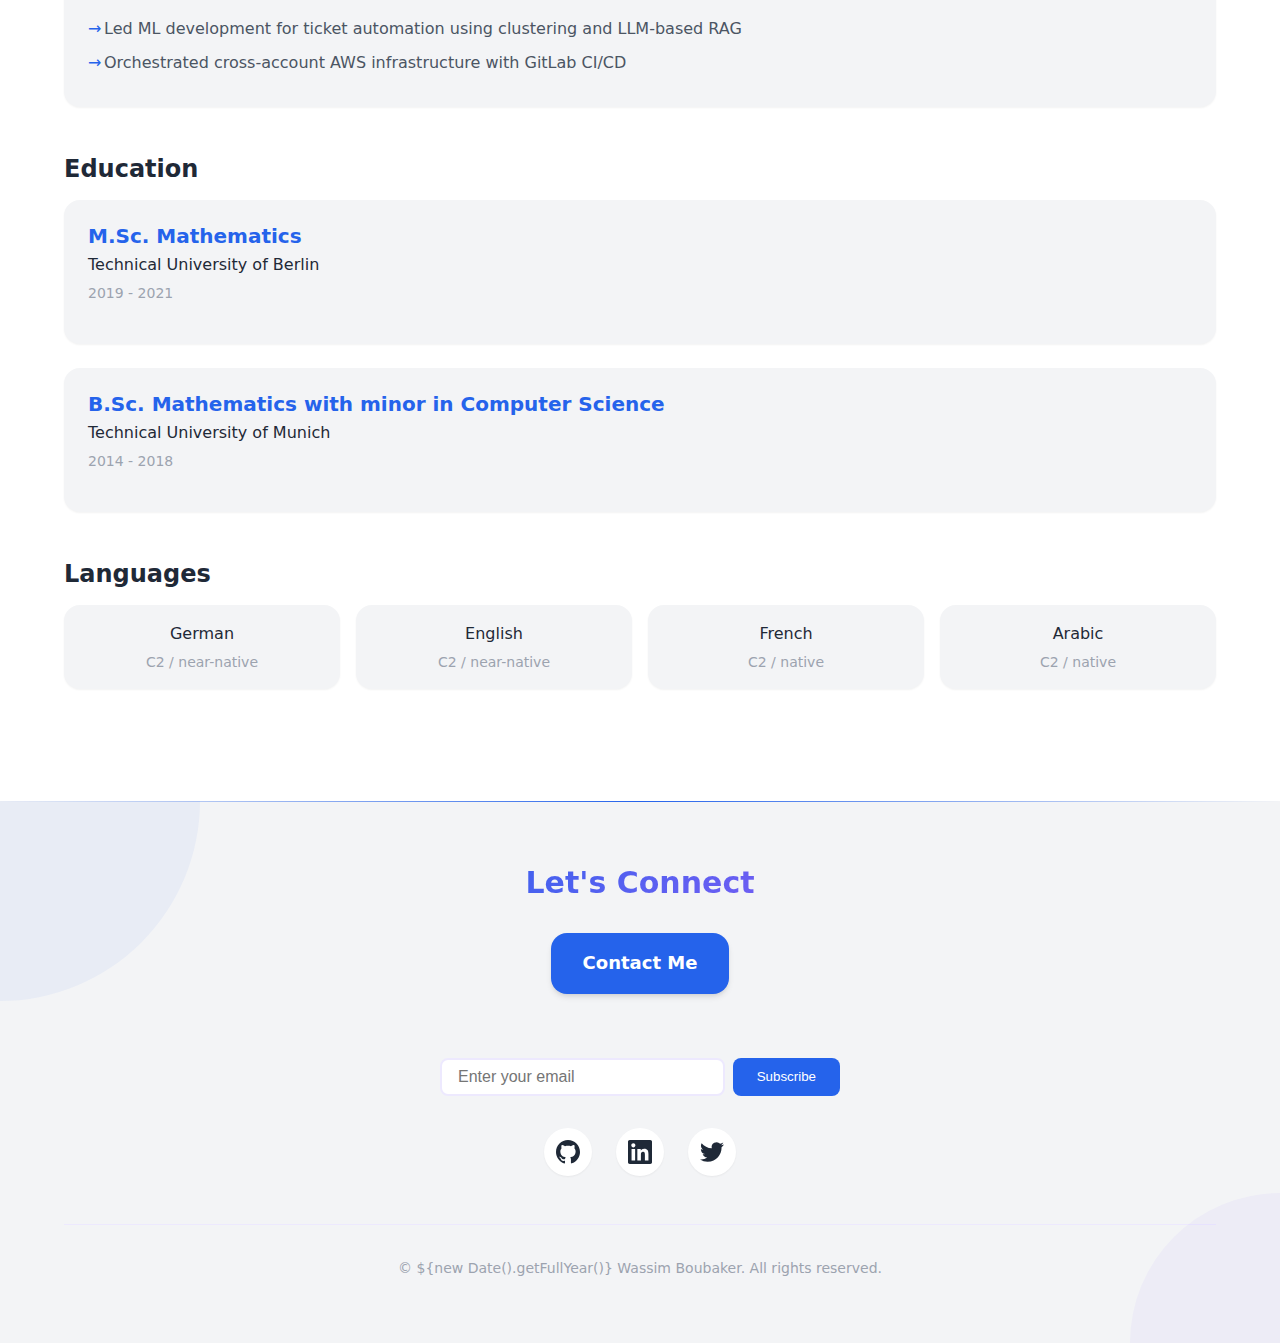
==== commit 78d847c4: "enhancements" ====
--- a/index.html
+++ b/index.html
@@ -111,12 +111,6 @@
                     <button class="carousel-nav carousel-next" aria-label="Next album">→</button>
                 </div>
 
-                <!-- Album Modal -->
-                <div class="album-modal">
-                    <div class="album-modal-content">
-                        <!-- Album content will be dynamically populated -->
-                    </div>
-                </div>
             </div>
         </section>
 
@@ -297,6 +291,13 @@
         </div>
     </div>
 
+    <!-- Album Modal -->
+    <div class="album-modal">
+        <div class="album-modal-content">
+            <!-- Album content will be dynamically populated -->
+        </div>
+    </div>
+
     <script src="js/animations.js"></script>
     <script src="js/main.js"></script>
     <script src="js/albums.js"></script>
--- a/css/components/albums.css
+++ b/css/components/albums.css
@@ -107,9 +107,16 @@
     gap: var(--spacing-md);
     font-size: var(--font-size-sm);
     opacity: 0.9;
-}
-
-/* Album Gallery Modal */
+    color: white;
+}
+
+.album-location {
+    display: flex;
+    align-items: center;
+    gap: var(--spacing-xs);
+}
+
+
 .album-modal {
     position: fixed;
     top: 0;
@@ -117,15 +124,21 @@
     right: 0;
     bottom: 0;
     background-color: rgba(0, 0, 0, 0.95);
-    z-index: 1000;
-    display: none;
+    z-index: 9999;
+    display: flex;
+    align-items: center;
+    justify-content: center;
+    visibility: hidden;
     opacity: 0;
-    transition: opacity var(--transition-normal);
+    transition: visibility 0s linear 0.3s, opacity 0.3s linear;
+    pointer-events: none;
 }
 
 .album-modal.active {
-    display: flex;
+    visibility: visible;
     opacity: 1;
+    transition-delay: 0s;
+    pointer-events: all;
 }
 
 .album-modal-content {
@@ -134,18 +147,39 @@
     display: flex;
     flex-direction: column;
     padding: var(--spacing-xl);
+    position: relative;
+    z-index: 10000;
 }
 
 .album-modal-header {
     display: flex;
     justify-content: space-between;
-    align-items: center;
-    color: white;
+    align-items: flex-start;
+    padding: var(--spacing-lg);
+    background-color: rgba(0, 0, 0, 0.8);
     margin-bottom: var(--spacing-xl);
 }
 
 .album-modal-title {
+    color: white;
     font-size: var(--font-size-2xl);
+    margin: 0 0 var(--spacing-sm) 0;
+}
+
+.album-modal-subtitle {
+    color: white;
+    font-size: var(--font-size-md);
+    margin: 0 0 var(--spacing-sm) 0;
+    display: flex;
+    gap: var(--spacing-md);
+    opacity: 0.9;
+}
+
+.album-description {
+    color: white;
+    font-size: var(--font-size-md);
+    margin: 0;
+    opacity: 0.8;
 }
 
 .album-modal-close {
@@ -156,37 +190,39 @@
     cursor: pointer;
     padding: var(--spacing-sm);
     transition: transform var(--transition-fast);
+    margin-left: var(--spacing-xl);
 }
 
 .album-modal-close:hover {
     transform: scale(1.1);
 }
 
-.album-photos {
+.album-modal-photos {
     flex: 1;
     display: grid;
-    grid-template-columns: repeat(auto-fill, minmax(250px, 1fr));
+    grid-template-columns: repeat(auto-fill, minmax(300px, 1fr));
     gap: var(--spacing-md);
     overflow-y: auto;
     padding: var(--spacing-md);
 }
 
-.album-photo {
+.album-modal-photo {
     position: relative;
     border-radius: var(--border-radius-md);
     overflow: hidden;
     aspect-ratio: 1;
     cursor: zoom-in;
-}
-
-.album-photo img {
+    background-color: rgba(255, 255, 255, 0.05);
+}
+
+.album-modal-photo img {
     width: 100%;
     height: 100%;
     object-fit: cover;
     transition: transform var(--transition-normal);
 }
 
-.album-photo:hover img {
+.album-modal-photo:hover img {
     transform: scale(1.05);
 }
 
@@ -204,6 +240,11 @@
     .album-photos {
         grid-template-columns: repeat(auto-fill, minmax(200px, 1fr));
     }
+
+    .album-modal-subtitle {
+        flex-direction: column;
+        gap: var(--spacing-xs);
+    }
 }
 
 /* Dark mode adjustments */
